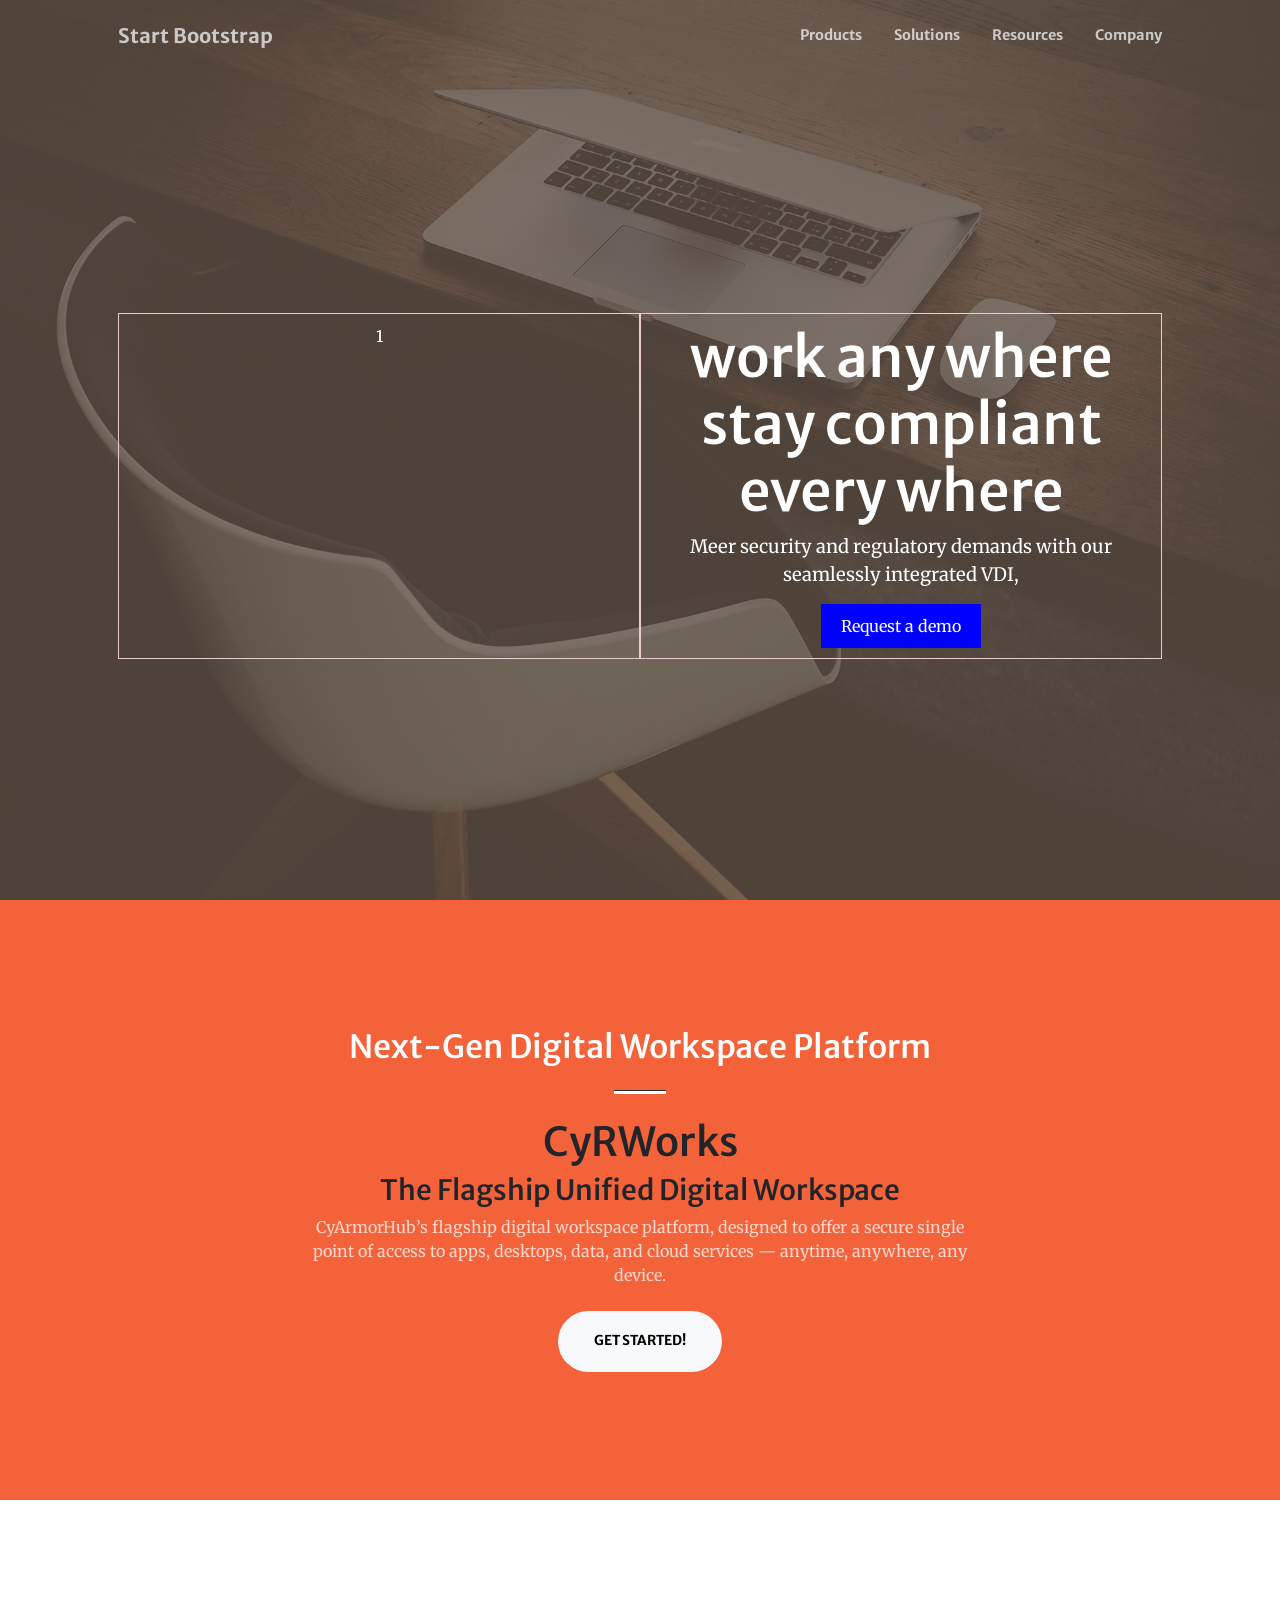
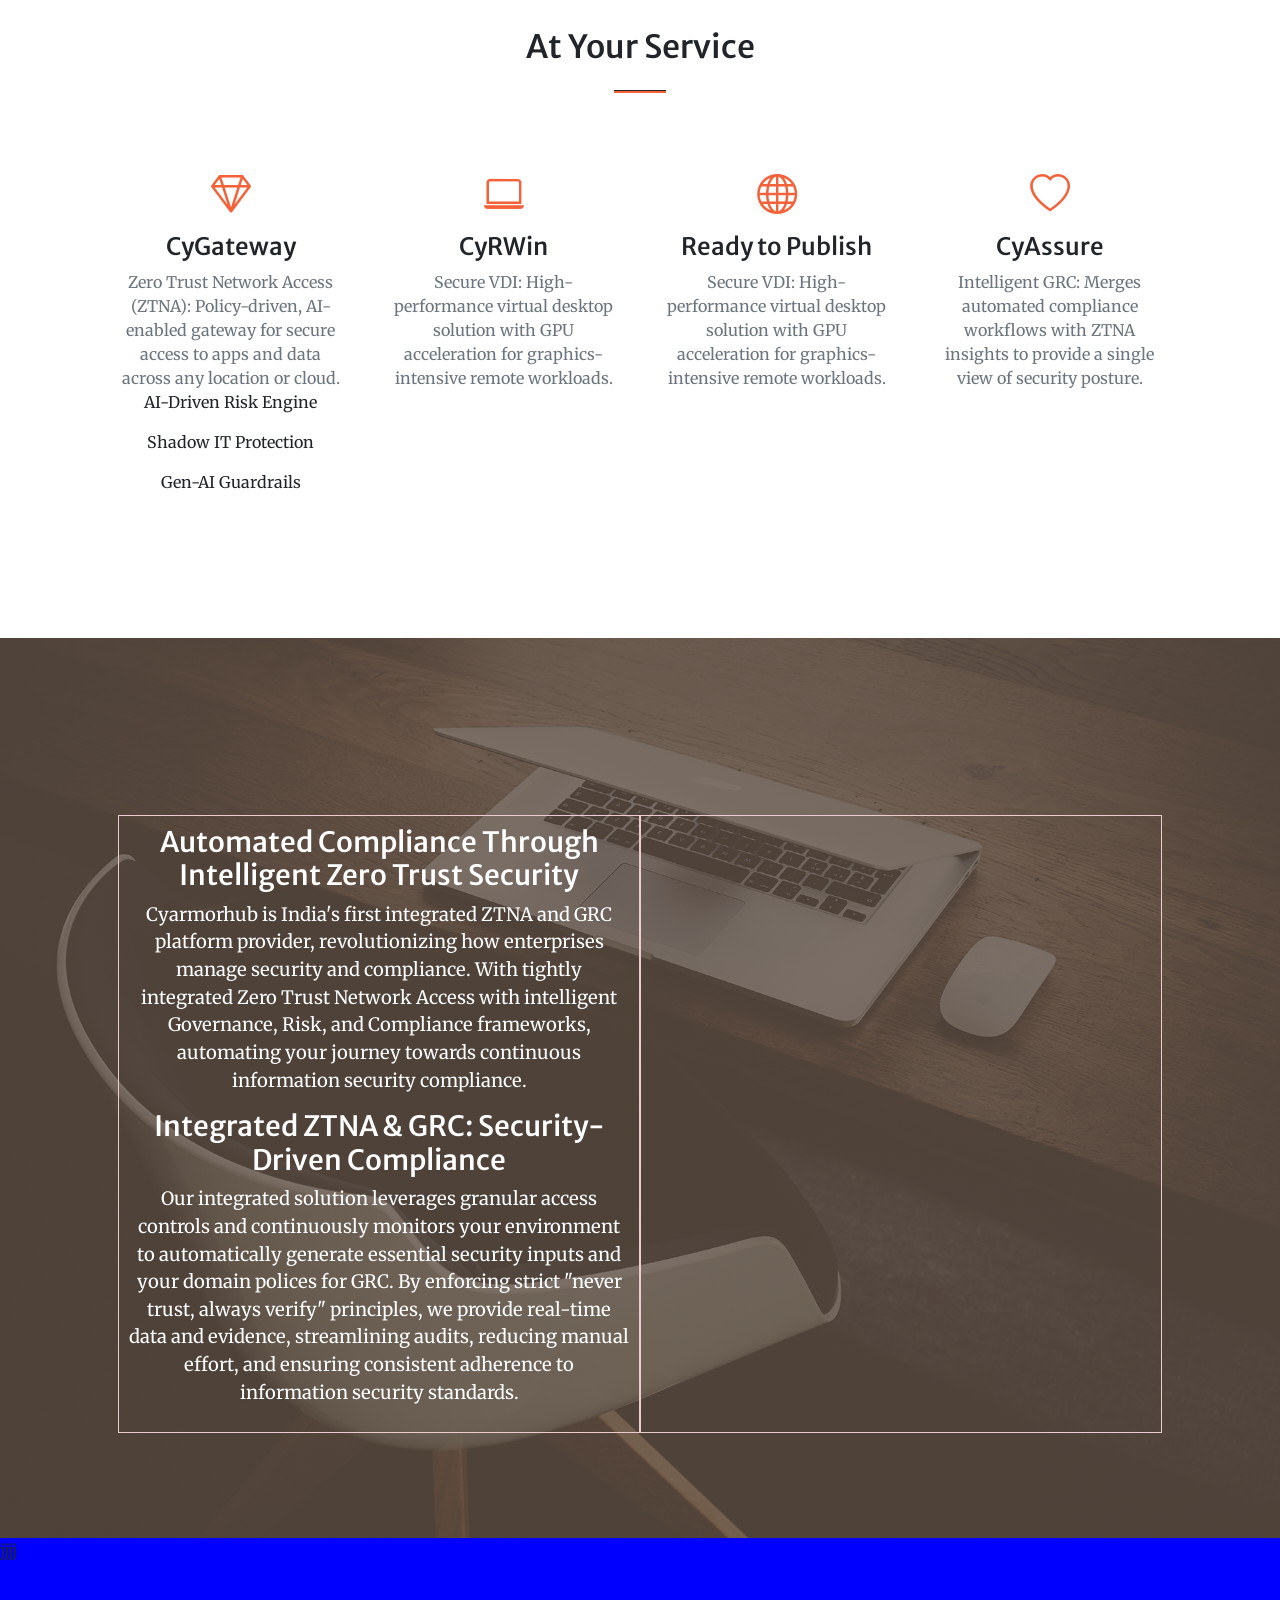
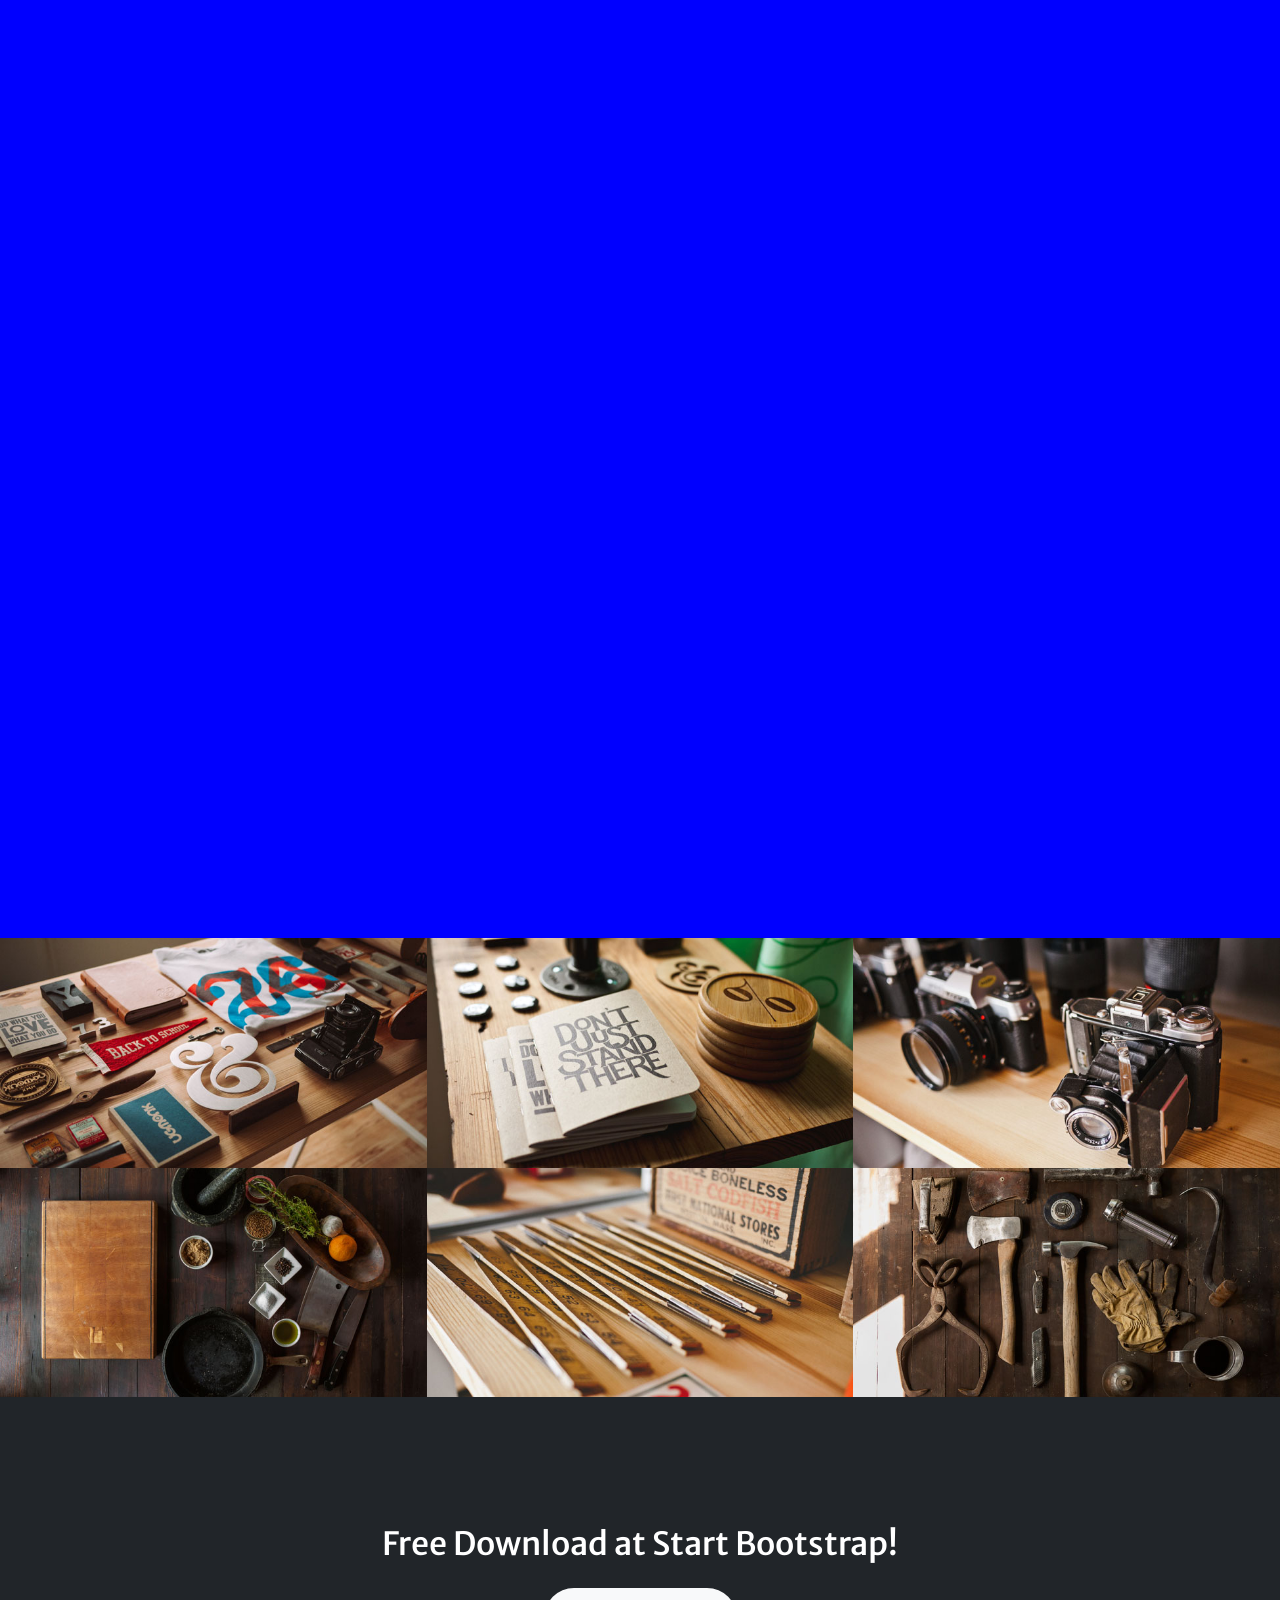
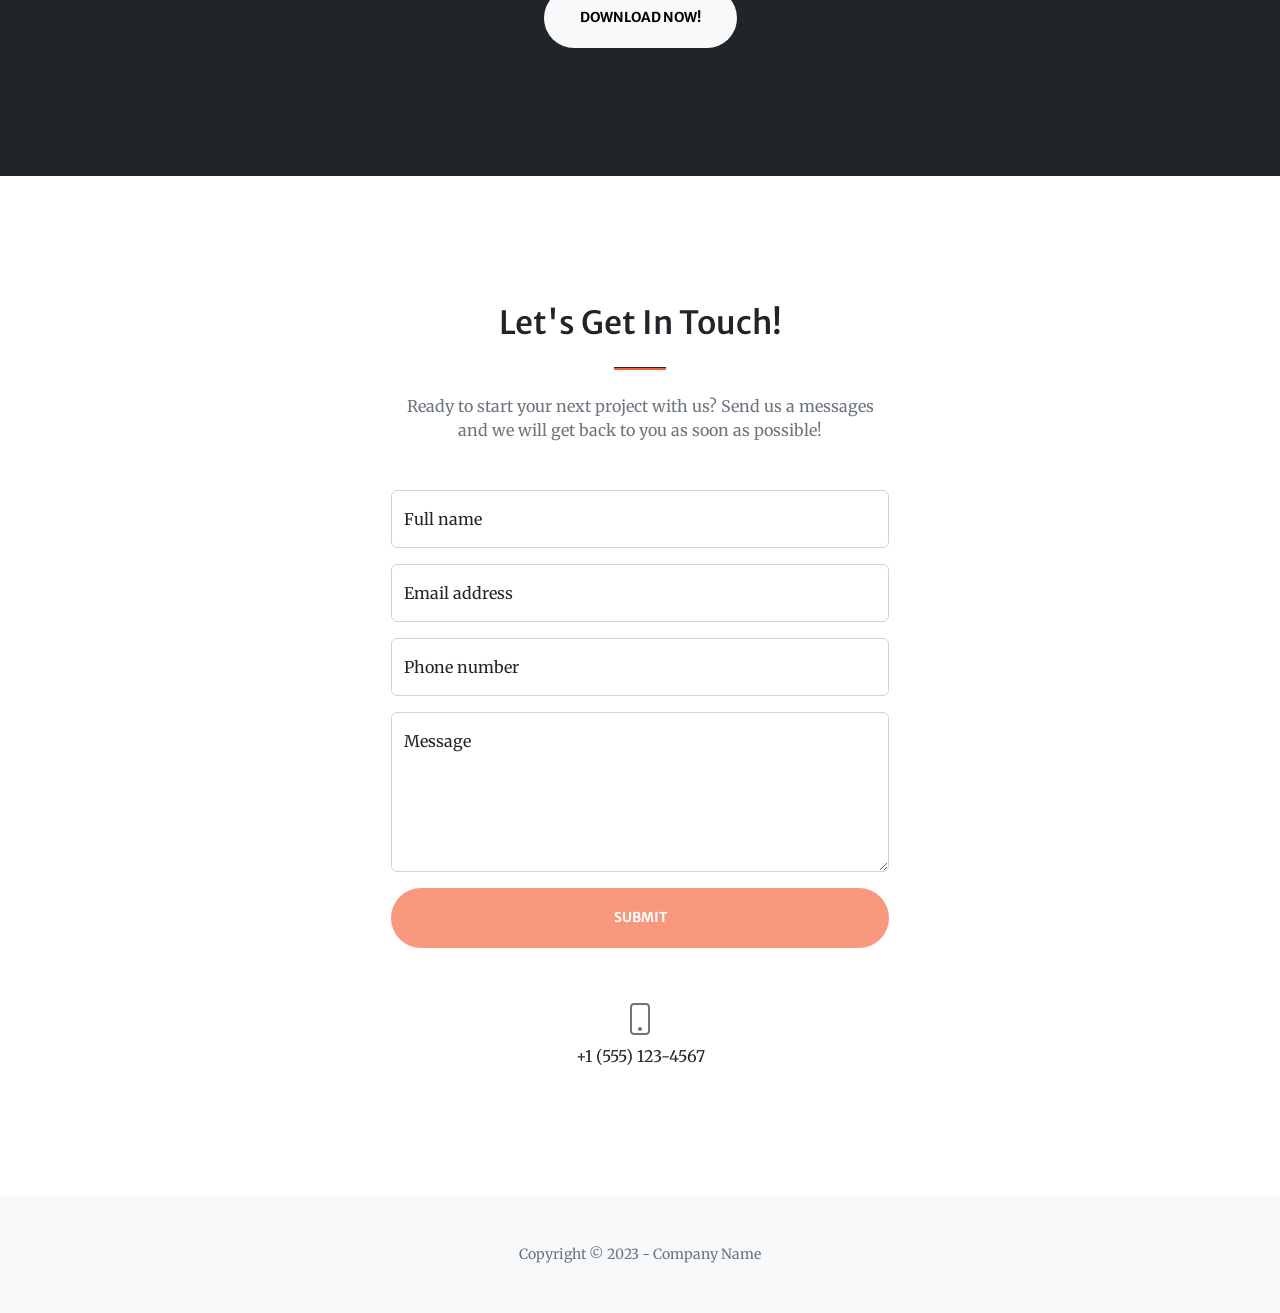
==== index.html @ 35ffe506 "cy-site content updated from existing site" ====
<!DOCTYPE html>
<html lang="en">
    <head>
        <meta charset="utf-8" />
        <meta name="viewport" content="width=device-width, initial-scale=1, shrink-to-fit=no" />
        <meta name="description" content="" />
        <meta name="author" content="" />
        <title>Creative - Start Bootstrap Theme</title>
        <!-- Favicon-->
        <link rel="icon" type="image/x-icon" href="assets/favicon.ico" />
        <!-- Bootstrap Icons-->
        <link href="https://cdn.jsdelivr.net/npm/bootstrap-icons@1.5.0/font/bootstrap-icons.css" rel="stylesheet" />
        <!-- Google fonts-->
        <link href="https://fonts.googleapis.com/css?family=Merriweather+Sans:400,700" rel="stylesheet" />
        <link href="https://fonts.googleapis.com/css?family=Merriweather:400,300,300italic,400italic,700,700italic" rel="stylesheet" type="text/css" />
        <!-- SimpleLightbox plugin CSS-->
        <link href="https://cdnjs.cloudflare.com/ajax/libs/SimpleLightbox/2.1.0/simpleLightbox.min.css" rel="stylesheet" />
        <!-- Core theme CSS (includes Bootstrap)-->
        <link href="css/styles.css" rel="stylesheet" />
    </head>
    <body id="page-top">
        <!-- Navigation-->
        <nav class="navbar navbar-expand-lg navbar-light fixed-top py-3" id="mainNav">
            <div class="container px-4 px-lg-5">
                <a class="navbar-brand" href="#page-top">Start Bootstrap</a>
                <button class="navbar-toggler navbar-toggler-right" type="button" data-bs-toggle="collapse" data-bs-target="#navbarResponsive" aria-controls="navbarResponsive" aria-expanded="false" aria-label="Toggle navigation"><span class="navbar-toggler-icon"></span></button>
                <div class="collapse navbar-collapse" id="navbarResponsive">
                    <ul class="navbar-nav ms-auto my-2 my-lg-0">
                        <li class="nav-item"><a class="nav-link" href="#about">Products</a></li>
                        <li class="nav-item"><a class="nav-link" href="#services">Solutions</a></li>
                        <li class="nav-item"><a class="nav-link" href="#portfolio">Resources</a></li>
                        <li class="nav-item"><a class="nav-link" href="#contact">Company</a></li>
                    </ul>
                </div>
            </div>
        </nav>
        <!-- Masthead-->
        <header class="masthead">
            <div class="container px-4 px-lg-5 h-100">
                <div class="row gx-4 gx-lg-5 h-100 align-items-center justify-content-center text-center">

                    <div class="header-container">
                        <div class="header-column">1</div>
                        <div class="header-column">
                            <h1>work any where stay compliant every where</h1>
                            <p>Meer security and regulatory demands with our seamlessly integrated VDI,</p>
                            <button class="my-button"> Request a demo </button>
                        </div>
                    </div>
                    <!-- <div class="col-lg-8 align-self-end">
                        <h1 class="text-white font-weight-bold">Your Favorite Place for Free Bootstrap Themes</h1>
                        <hr class="divider" />
                    </div> -->
                    <!-- <div class="col-lg-8 align-self-baseline">
                        <p class="text-white-75 mb-5">Start Bootstrap can help you build better websites using the Bootstrap framework! Just download a theme and start customizing, no strings attached!</p>
                        <a class="btn btn-primary btn-xl" href="#about">Find Out More</a>
                    </div> -->
                </div>
            </div>
        </header>
        <!-- About-->
        <section class="page-section bg-primary" id="about">
            <div class="container px-4 px-lg-5">
                <div class="row gx-4 gx-lg-5 justify-content-center">
                    <div class="col-lg-8 text-center">
                        <h2 class="text-white mt-0">Next-Gen Digital Workspace Platform</h2>
                        <hr class="divider divider-light" />
                        <h1>CyRWorks</h1>
                        <h3>The Flagship Unified Digital Workspace</h3>
                        <p class="text-white-75 mb-4">CyArmorHub’s flagship digital workspace platform, designed to offer a secure single point of access to apps, desktops, data, and cloud services — anytime, anywhere, any device.</p>
                        <a class="btn btn-light btn-xl" href="#services">Get Started!</a>
                    </div>
                </div>
            </div>
        </section>
        <!-- Services-->
        <section class="page-section" id="services">
            <div class="container px-4 px-lg-5">
                <h2 class="text-center mt-0">At Your Service</h2>
                <hr class="divider" />
                <div class="row gx-4 gx-lg-5">
                    <div class="col-lg-3 col-md-6 text-center">
                        <div class="mt-5">
                            <div class="mb-2"><i class="bi-gem fs-1 text-primary"></i></div>
                            <h3 class="h4 mb-2">CyGateway</h3>
                            <p class="text-muted mb-0">Zero Trust Network Access (ZTNA): Policy-driven, AI-enabled gateway for secure access to apps and data across any location or cloud.
                            <div>
                                    <p> AI-Driven Risk Engine</p>
                                    <p>Shadow IT Protection</p>
                                    <p>Gen-AI Guardrails </p>
                                   
                            </div>

                        </div>
                    </div>
                    <div class="col-lg-3 col-md-6 text-center">
                        <div class="mt-5">
                            <div class="mb-2"><i class="bi-laptop fs-1 text-primary"></i></div>
                            <h3 class="h4 mb-2">CyRWin</h3>
                            <p class="text-muted mb-0">Secure VDI: High-performance virtual desktop solution with GPU acceleration for graphics-intensive remote workloads.</p>
                        </div>
                    </div>
                    <div class="col-lg-3 col-md-6 text-center">
                        <div class="mt-5">
                            <div class="mb-2"><i class="bi-globe fs-1 text-primary"></i></div>
                            <h3 class="h4 mb-2">Ready to Publish</h3>
                            <p class="text-muted mb-0">Secure VDI: High-performance virtual desktop solution with GPU acceleration for graphics-intensive remote workloads.</p>
                        </div>
                    </div>
                    <div class="col-lg-3 col-md-6 text-center">
                        <div class="mt-5">
                            <div class="mb-2"><i class="bi-heart fs-1 text-primary"></i></div>
                            <h3 class="h4 mb-2">CyAssure</h3>
                            <p class="text-muted mb-0">Intelligent GRC: Merges automated compliance workflows with ZTNA insights to provide a single view of security posture.</p>
                        </div>
                    </div>
                </div>
            </div>
        </section>

        <!--cyarmourHub-->

         <header class="masthead">
            <div class="container px-4 px-lg-5 h-100">
                <div class="row gx-4 gx-lg-5 h-100 align-items-center justify-content-center text-center">

                    <div class="header-container">
                        <div class="header-column">
                            <h3>Automated Compliance Through Intelligent Zero Trust Security</h3>
                            <p>Cyarmorhub is India's first integrated ZTNA and GRC platform provider, revolutionizing how enterprises manage security and compliance. With tightly integrated Zero Trust Network Access with intelligent Governance, Risk, and Compliance frameworks,
                                 automating your journey towards continuous information security compliance.</p>
                                <h3>Integrated ZTNA & GRC: Security-Driven Compliance</h3>
                                <p>Our integrated solution leverages granular access controls and continuously monitors your environment to automatically generate essential security inputs and your domain polices for GRC. By enforcing strict "never trust, always verify" principles,
                                     we provide real-time data and evidence, streamlining audits, reducing manual effort, and ensuring consistent adherence to information security standards.</p>
                        </div>
                        <div class="header-column">
                            <img src="../assets/img/portfolio/lock.webp" alt=""/>
                        </div>
                    </div>
                    <!-- <div class="col-lg-8 align-self-end">
                        <h1 class="text-white font-weight-bold">Your Favorite Place for Free Bootstrap Themes</h1>
                        <hr class="divider" />
                    </div> -->
                    <!-- <div class="col-lg-8 align-self-baseline">
                        <p class="text-white-75 mb-5">Start Bootstrap can help you build better websites using the Bootstrap framework! Just download a theme and start customizing, no strings attached!</p>
                        <a class="btn btn-primary btn-xl" href="#about">Find Out More</a>
                    </div> -->
                </div>
            </div>
        </header>

        <!--Competitive Landscape-->

        <div class="background-color">
            <div>
                jjjj
            </div>
        </div>
        <!-- Portfolio-->
        <div id="portfolio">
            <div class="container-fluid p-0">
                <div class="row g-0">
                    <div class="col-lg-4 col-sm-6">
                        <a class="portfolio-box" href="assets/img/portfolio/fullsize/1.jpg" title="Project Name">
                            <img class="img-fluid" src="assets/img/portfolio/thumbnails/1.jpg" alt="..." />
                            <div class="portfolio-box-caption">
                                <div class="project-category text-white-50">Category</div>
                                <div class="project-name">Project Name</div>
                            </div>
                        </a>
                    </div>
                    <div class="col-lg-4 col-sm-6">
                        <a class="portfolio-box" href="assets/img/portfolio/fullsize/2.jpg" title="Project Name">
                            <img class="img-fluid" src="assets/img/portfolio/thumbnails/2.jpg" alt="..." />
                            <div class="portfolio-box-caption">
                                <div class="project-category text-white-50">Category</div>
                                <div class="project-name">Project Name</div>
                            </div>
                        </a>
                    </div>
                    <div class="col-lg-4 col-sm-6">
                        <a class="portfolio-box" href="assets/img/portfolio/fullsize/3.jpg" title="Project Name">
                            <img class="img-fluid" src="assets/img/portfolio/thumbnails/3.jpg" alt="..." />
                            <div class="portfolio-box-caption">
                                <div class="project-category text-white-50">Category</div>
                                <div class="project-name">Project Name</div>
                            </div>
                        </a>
                    </div>
                    <div class="col-lg-4 col-sm-6">
                        <a class="portfolio-box" href="assets/img/portfolio/fullsize/4.jpg" title="Project Name">
                            <img class="img-fluid" src="assets/img/portfolio/thumbnails/4.jpg" alt="..." />
                            <div class="portfolio-box-caption">
                                <div class="project-category text-white-50">Category</div>
                                <div class="project-name">Project Name</div>
                            </div>
                        </a>
                    </div>
                    <div class="col-lg-4 col-sm-6">
                        <a class="portfolio-box" href="assets/img/portfolio/fullsize/5.jpg" title="Project Name">
                            <img class="img-fluid" src="assets/img/portfolio/thumbnails/5.jpg" alt="..." />
                            <div class="portfolio-box-caption">
                                <div class="project-category text-white-50">Category</div>
                                <div class="project-name">Project Name</div>
                            </div>
                        </a>
                    </div>
                    <div class="col-lg-4 col-sm-6">
                        <a class="portfolio-box" href="assets/img/portfolio/fullsize/6.jpg" title="Project Name">
                            <img class="img-fluid" src="assets/img/portfolio/thumbnails/6.jpg" alt="..." />
                            <div class="portfolio-box-caption p-3">
                                <div class="project-category text-white-50">Category</div>
                                <div class="project-name">Project Name</div>
                            </div>
                        </a>
                    </div>
                </div>
            </div>
        </div>
        <!-- Call to action-->
        <section class="page-section bg-dark text-white">
            <div class="container px-4 px-lg-5 text-center">
                <h2 class="mb-4">Free Download at Start Bootstrap!</h2>
                <a class="btn btn-light btn-xl" href="https://startbootstrap.com/theme/creative/">Download Now!</a>
            </div>
        </section>
        <!-- Contact-->
        <section class="page-section" id="contact">
            <div class="container px-4 px-lg-5">
                <div class="row gx-4 gx-lg-5 justify-content-center">
                    <div class="col-lg-8 col-xl-6 text-center">
                        <h2 class="mt-0">Let's Get In Touch!</h2>
                        <hr class="divider" />
                        <p class="text-muted mb-5">Ready to start your next project with us? Send us a messages and we will get back to you as soon as possible!</p>
                    </div>
                </div>
                <div class="row gx-4 gx-lg-5 justify-content-center mb-5">
                    <div class="col-lg-6">
                        <!-- * * * * * * * * * * * * * * *-->
                        <!-- * * SB Forms Contact Form * *-->
                        <!-- * * * * * * * * * * * * * * *-->
                        <!-- This form is pre-integrated with SB Forms.-->
                        <!-- To make this form functional, sign up at-->
                        <!-- https://startbootstrap.com/solution/contact-forms-->
                        <!-- to get an API token!-->
                        <form id="contactForm" data-sb-form-api-token="API_TOKEN">
                            <!-- Name input-->
                            <div class="form-floating mb-3">
                                <input class="form-control" id="name" type="text" placeholder="Enter your name..." data-sb-validations="required" />
                                <label for="name">Full name</label>
                                <div class="invalid-feedback" data-sb-feedback="name:required">A name is required.</div>
                            </div>
                            <!-- Email address input-->
                            <div class="form-floating mb-3">
                                <input class="form-control" id="email" type="email" placeholder="name@example.com" data-sb-validations="required,email" />
                                <label for="email">Email address</label>
                                <div class="invalid-feedback" data-sb-feedback="email:required">An email is required.</div>
                                <div class="invalid-feedback" data-sb-feedback="email:email">Email is not valid.</div>
                            </div>
                            <!-- Phone number input-->
                            <div class="form-floating mb-3">
                                <input class="form-control" id="phone" type="tel" placeholder="(123) 456-7890" data-sb-validations="required" />
                                <label for="phone">Phone number</label>
                                <div class="invalid-feedback" data-sb-feedback="phone:required">A phone number is required.</div>
                            </div>
                            <!-- Message input-->
                            <div class="form-floating mb-3">
                                <textarea class="form-control" id="message" type="text" placeholder="Enter your message here..." style="height: 10rem" data-sb-validations="required"></textarea>
                                <label for="message">Message</label>
                                <div class="invalid-feedback" data-sb-feedback="message:required">A message is required.</div>
                            </div>
                            <!-- Submit success message-->
                            <!---->
                            <!-- This is what your users will see when the form-->
                            <!-- has successfully submitted-->
                            <div class="d-none" id="submitSuccessMessage">
                                <div class="text-center mb-3">
                                    <div class="fw-bolder">Form submission successful!</div>
                                    To activate this form, sign up at
                                    <br />
                                    <a href="https://startbootstrap.com/solution/contact-forms">https://startbootstrap.com/solution/contact-forms</a>
                                </div>
                            </div>
                            <!-- Submit error message-->
                            <!---->
                            <!-- This is what your users will see when there is-->
                            <!-- an error submitting the form-->
                            <div class="d-none" id="submitErrorMessage"><div class="text-center text-danger mb-3">Error sending message!</div></div>
                            <!-- Submit Button-->
                            <div class="d-grid"><button class="btn btn-primary btn-xl disabled" id="submitButton" type="submit">Submit</button></div>
                        </form>
                    </div>
                </div>
                <div class="row gx-4 gx-lg-5 justify-content-center">
                    <div class="col-lg-4 text-center mb-5 mb-lg-0">
                        <i class="bi-phone fs-2 mb-3 text-muted"></i>
                        <div>+1 (555) 123-4567</div>
                    </div>
                </div>
            </div>
        </section>
        <!-- Footer-->
        <footer class="bg-light py-5">
            <div class="container px-4 px-lg-5"><div class="small text-center text-muted">Copyright &copy; 2023 - Company Name</div></div>
        </footer>
        <!-- Bootstrap core JS-->
        <script src="https://cdn.jsdelivr.net/npm/bootstrap@5.2.3/dist/js/bootstrap.bundle.min.js"></script>
        <!-- SimpleLightbox plugin JS-->
        <script src="https://cdnjs.cloudflare.com/ajax/libs/SimpleLightbox/2.1.0/simpleLightbox.min.js"></script>
        <!-- Core theme JS-->
        <script src="js/scripts.js"></script>
        <!-- * * * * * * * * * * * * * * * * * * * * * * * * * * * * * * * * * * * * * * * *-->
        <!-- * *                               SB Forms JS                               * *-->
        <!-- * * Activate your form at https://startbootstrap.com/solution/contact-forms * *-->
        <!-- * * * * * * * * * * * * * * * * * * * * * * * * * * * * * * * * * * * * * * * *-->
        <script src="https://cdn.startbootstrap.com/sb-forms-latest.js"></script>
    </body>
</html>
---- css/styles.css ----
@charset "UTF-8";
/*!
* Start Bootstrap - Creative v7.0.7 (https://startbootstrap.com/theme/creative)
* Copyright 2013-2023 Start Bootstrap
* Licensed under MIT (https://github.com/StartBootstrap/startbootstrap-creative/blob/master/LICENSE)
*/
/*!
 * Bootstrap  v5.2.3 (https://getbootstrap.com/)
 * Copyright 2011-2022 The Bootstrap Authors
 * Copyright 2011-2022 Twitter, Inc.
 * Licensed under MIT (https://github.com/twbs/bootstrap/blob/main/LICENSE)
 */
:root {
  --bs-blue: #0d6efd;
  --bs-indigo: #6610f2;
  --bs-purple: #6f42c1;
  --bs-pink: #d63384;
  --bs-red: #dc3545;
  --bs-orange: #f4623a;
  --bs-yellow: #ffc107;
  --bs-green: #198754;
  --bs-teal: #20c997;
  --bs-cyan: #0dcaf0;
  --bs-black: #000;
  --bs-white: #fff;
  --bs-gray: #6c757d;
  --bs-gray-dark: #343a40;
  --bs-gray-100: #f8f9fa;
  --bs-gray-200: #e9ecef;
  --bs-gray-300: #dee2e6;
  --bs-gray-400: #ced4da;
  --bs-gray-500: #adb5bd;
  --bs-gray-600: #6c757d;
  --bs-gray-700: #495057;
  --bs-gray-800: #343a40;
  --bs-gray-900: #212529;
  --bs-primary: #f4623a;
  --bs-secondary: #6c757d;
  --bs-success: #198754;
  --bs-info: #0dcaf0;
  --bs-warning: #ffc107;
  --bs-danger: #dc3545;
  --bs-light: #f8f9fa;
  --bs-dark: #212529;
  --bs-primary-rgb: 244, 98, 58;
  --bs-secondary-rgb: 108, 117, 125;
  --bs-success-rgb: 25, 135, 84;
  --bs-info-rgb: 13, 202, 240;
  --bs-warning-rgb: 255, 193, 7;
  --bs-danger-rgb: 220, 53, 69;
  --bs-light-rgb: 248, 249, 250;
  --bs-dark-rgb: 33, 37, 41;
  --bs-white-rgb: 255, 255, 255;
  --bs-black-rgb: 0, 0, 0;
  --bs-body-color-rgb: 33, 37, 41;
  --bs-body-bg-rgb: 255, 255, 255;
  --bs-font-sans-serif: "Merriweather Sans", -apple-system, BlinkMacSystemFont, "Segoe UI", Roboto, "Helvetica Neue", Arial, "Noto Sans", sans-serif, "Apple Color Emoji", "Segoe UI Emoji", "Segoe UI Symbol", "Noto Color Emoji";
  --bs-font-monospace: SFMono-Regular, Menlo, Monaco, Consolas, "Liberation Mono", "Courier New", monospace;
  --bs-gradient: linear-gradient(180deg, rgba(255, 255, 255, 0.15), rgba(255, 255, 255, 0));
  --bs-body-font-family: Merriweather, -apple-system, BlinkMacSystemFont, Segoe UI, Roboto, Helvetica Neue, Arial, Noto Sans, sans-serif, Apple Color Emoji, Segoe UI Emoji, Segoe UI Symbol, Noto Color Emoji;
  --bs-body-font-size: 1rem;
  --bs-body-font-weight: 400;
  --bs-body-line-height: 1.5;
  --bs-body-color: #212529;
  --bs-body-bg: #fff;
  --bs-border-width: 1px;
  --bs-border-style: solid;
  --bs-border-color: #dee2e6;
  --bs-border-color-translucent: rgba(0, 0, 0, 0.175);
  --bs-border-radius: 0.375rem;
  --bs-border-radius-sm: 0.25rem;
  --bs-border-radius-lg: 0.5rem;
  --bs-border-radius-xl: 1rem;
  --bs-border-radius-2xl: 2rem;
  --bs-border-radius-pill: 50rem;
  --bs-link-color: #f4623a;
  --bs-link-hover-color: #c34e2e;
  --bs-code-color: #d63384;
  --bs-highlight-bg: #fff3cd;
}

*,
*::before,
*::after {
  box-sizing: border-box;
}

@media (prefers-reduced-motion: no-preference) {
  :root {
    scroll-behavior: smooth;
  }
}

body {
  margin: 0;
  font-family: var(--bs-body-font-family);
  font-size: var(--bs-body-font-size);
  font-weight: var(--bs-body-font-weight);
  line-height: var(--bs-body-line-height);
  color: var(--bs-body-color);
  text-align: var(--bs-body-text-align);
  background-color: var(--bs-body-bg);
  -webkit-text-size-adjust: 100%;
  -webkit-tap-highlight-color: rgba(0, 0, 0, 0);
}

hr {
  margin: 1rem 0;
  color: inherit;
  border: 0;
  border-top: 1px solid;
  opacity: 0.25;
}

h6, .h6, h5, .h5, h4, .h4, h3, .h3, h2, .h2, h1, .h1 {
  margin-top: 0;
  margin-bottom: 0.5rem;
  font-family: "Merriweather Sans", -apple-system, BlinkMacSystemFont, "Segoe UI", Roboto, "Helvetica Neue", Arial, "Noto Sans", sans-serif, "Apple Color Emoji", "Segoe UI Emoji", "Segoe UI Symbol", "Noto Color Emoji";
  font-weight: 500;
  line-height: 1.2;
}

h1, .h1 {
  font-size: calc(1.375rem + 1.5vw);
}
@media (min-width: 1200px) {
  h1, .h1 {
    font-size: 2.5rem;
  }
}

h2, .h2 {
  font-size: calc(1.325rem + 0.9vw);
}
@media (min-width: 1200px) {
  h2, .h2 {
    font-size: 2rem;
  }
}

h3, .h3 {
  font-size: calc(1.3rem + 0.6vw);
}
@media (min-width: 1200px) {
  h3, .h3 {
    font-size: 1.75rem;
  }
}

h4, .h4 {
  font-size: calc(1.275rem + 0.3vw);
}
@media (min-width: 1200px) {
  h4, .h4 {
    font-size: 1.5rem;
  }
}

h5, .h5 {
  font-size: 1.25rem;
}

h6, .h6 {
  font-size: 1rem;
}

p {
  margin-top: 0;
  margin-bottom: 1rem;
}

abbr[title] {
  -webkit-text-decoration: underline dotted;
          text-decoration: underline dotted;
  cursor: help;
  -webkit-text-decoration-skip-ink: none;
          text-decoration-skip-ink: none;
}

address {
  margin-bottom: 1rem;
  font-style: normal;
  line-height: inherit;
}

ol,
ul {
  padding-left: 2rem;
}

ol,
ul,
dl {
  margin-top: 0;
  margin-bottom: 1rem;
}

ol ol,
ul ul,
ol ul,
ul ol {
  margin-bottom: 0;
}

dt {
  font-weight: 700;
}

dd {
  margin-bottom: 0.5rem;
  margin-left: 0;
}

blockquote {
  margin: 0 0 1rem;
}

b,
strong {
  font-weight: bolder;
}

small, .small {
  font-size: 0.875em;
}

mark, .mark {
  padding: 0.1875em;
  background-color: var(--bs-highlight-bg);
}

sub,
sup {
  position: relative;
  font-size: 0.75em;
  line-height: 0;
  vertical-align: baseline;
}

sub {
  bottom: -0.25em;
}

sup {
  top: -0.5em;
}

a {
  color: var(--bs-link-color);
  text-decoration: underline;
}
a:hover {
  color: var(--bs-link-hover-color);
}

a:not([href]):not([class]), a:not([href]):not([class]):hover {
  color: inherit;
  text-decoration: none;
}

pre,
code,
kbd,
samp {
  font-family: var(--bs-font-monospace);
  font-size: 1em;
}

pre {
  display: block;
  margin-top: 0;
  margin-bottom: 1rem;
  overflow: auto;
  font-size: 0.875em;
}
pre code {
  font-size: inherit;
  color: inherit;
  word-break: normal;
}

code {
  font-size: 0.875em;
  color: var(--bs-code-color);
  word-wrap: break-word;
}
a > code {
  color: inherit;
}

kbd {
  padding: 0.1875rem 0.375rem;
  font-size: 0.875em;
  color: var(--bs-body-bg);
  background-color: var(--bs-body-color);
  border-radius: 0.25rem;
}
kbd kbd {
  padding: 0;
  font-size: 1em;
}

figure {
  margin: 0 0 1rem;
}

img,
svg {
  vertical-align: middle;
}

table {
  caption-side: bottom;
  border-collapse: collapse;
}

caption {
  padding-top: 0.5rem;
  padding-bottom: 0.5rem;
  color: #6c757d;
  text-align: left;
}

th {
  text-align: inherit;
  text-align: -webkit-match-parent;
}

thead,
tbody,
tfoot,
tr,
td,
th {
  border-color: inherit;
  border-style: solid;
  border-width: 0;
}

label {
  display: inline-block;
}

button {
  border-radius: 0;
}

button:focus:not(:focus-visible) {
  outline: 0;
}

input,
button,
select,
optgroup,
textarea {
  margin: 0;
  font-family: inherit;
  font-size: inherit;
  line-height: inherit;
}

button,
select {
  text-transform: none;
}

[role=button] {
  cursor: pointer;
}

select {
  word-wrap: normal;
}
select:disabled {
  opacity: 1;
}

[list]:not([type=date]):not([type=datetime-local]):not([type=month]):not([type=week]):not([type=time])::-webkit-calendar-picker-indicator {
  display: none !important;
}

button,
[type=button],
[type=reset],
[type=submit] {
  -webkit-appearance: button;
}
button:not(:disabled),
[type=button]:not(:disabled),
[type=reset]:not(:disabled),
[type=submit]:not(:disabled) {
  cursor: pointer;
}

::-moz-focus-inner {
  padding: 0;
  border-style: none;
}

textarea {
  resize: vertical;
}

fieldset {
  min-width: 0;
  padding: 0;
  margin: 0;
  border: 0;
}

legend {
  float: left;
  width: 100%;
  padding: 0;
  margin-bottom: 0.5rem;
  font-size: calc(1.275rem + 0.3vw);
  line-height: inherit;
}
@media (min-width: 1200px) {
  legend {
    font-size: 1.5rem;
  }
}
legend + * {
  clear: left;
}

::-webkit-datetime-edit-fields-wrapper,
::-webkit-datetime-edit-text,
::-webkit-datetime-edit-minute,
::-webkit-datetime-edit-hour-field,
::-webkit-datetime-edit-day-field,
::-webkit-datetime-edit-month-field,
::-webkit-datetime-edit-year-field {
  padding: 0;
}

::-webkit-inner-spin-button {
  height: auto;
}

[type=search] {
  outline-offset: -2px;
  -webkit-appearance: textfield;
}

/* rtl:raw:
[type="tel"],
[type="url"],
[type="email"],
[type="number"] {
  direction: ltr;
}
*/
::-webkit-search-decoration {
  -webkit-appearance: none;
}

::-webkit-color-swatch-wrapper {
  padding: 0;
}

::file-selector-button {
  font: inherit;
  -webkit-appearance: button;
}

output {
  display: inline-block;
}

iframe {
  border: 0;
}

summary {
  display: list-item;
  cursor: pointer;
}

progress {
  vertical-align: baseline;
}

[hidden] {
  display: none !important;
}

.lead {
  font-size: 1.25rem;
  font-weight: 300;
}

.display-1 {
  font-size: calc(1.625rem + 4.5vw);
  font-weight: 300;
  line-height: 1.2;
}
@media (min-width: 1200px) {
  .display-1 {
    font-size: 5rem;
  }
}

.display-2 {
  font-size: calc(1.575rem + 3.9vw);
  font-weight: 300;
  line-height: 1.2;
}
@media (min-width: 1200px) {
  .display-2 {
    font-size: 4.5rem;
  }
}

.display-3 {
  font-size: calc(1.525rem + 3.3vw);
  font-weight: 300;
  line-height: 1.2;
}
@media (min-width: 1200px) {
  .display-3 {
    font-size: 4rem;
  }
}

.display-4 {
  font-size: calc(1.475rem + 2.7vw);
  font-weight: 300;
  line-height: 1.2;
}
@media (min-width: 1200px) {
  .display-4 {
    font-size: 3.5rem;
  }
}

.display-5 {
  font-size: calc(1.425rem + 2.1vw);
  font-weight: 300;
  line-height: 1.2;
}
@media (min-width: 1200px) {
  .display-5 {
    font-size: 3rem;
  }
}

.display-6 {
  font-size: calc(1.375rem + 1.5vw);
  font-weight: 300;
  line-height: 1.2;
}
@media (min-width: 1200px) {
  .display-6 {
    font-size: 2.5rem;
  }
}

.list-unstyled {
  padding-left: 0;
  list-style: none;
}

.list-inline {
  padding-left: 0;
  list-style: none;
}

.list-inline-item {
  display: inline-block;
}
.list-inline-item:not(:last-child) {
  margin-right: 0.5rem;
}

.initialism {
  font-size: 0.875em;
  text-transform: uppercase;
}

.blockquote {
  margin-bottom: 1rem;
  font-size: 1.25rem;
}
.blockquote > :last-child {
  margin-bottom: 0;
}

.blockquote-footer {
  margin-top: -1rem;
  margin-bottom: 1rem;
  font-size: 0.875em;
  color: #6c757d;
}
.blockquote-footer::before {
  content: "— ";
}

.img-fluid {
  max-width: 100%;
  height: auto;
}

.img-thumbnail {
  padding: 0.25rem;
  background-color: #fff;
  border: 1px solid var(--bs-border-color);
  border-radius: 0.375rem;
  max-width: 100%;
  height: auto;
}

.figure {
  display: inline-block;
}

.figure-img {
  margin-bottom: 0.5rem;
  line-height: 1;
}

.figure-caption {
  font-size: 0.875em;
  color: #6c757d;
}

.container,
.container-fluid,
.container-xxl,
.container-xl,
.container-lg,
.container-md,
.container-sm {
  --bs-gutter-x: 1.5rem;
  --bs-gutter-y: 0;
  width: 100%;
  padding-right: calc(var(--bs-gutter-x) * 0.5);
  padding-left: calc(var(--bs-gutter-x) * 0.5);
  margin-right: auto;
  margin-left: auto;
}

@media (min-width: 576px) {
  .container-sm, .container {
    max-width: 540px;
  }
}
@media (min-width: 768px) {
  .container-md, .container-sm, .container {
    max-width: 720px;
  }
}
@media (min-width: 992px) {
  .container-lg, .container-md, .container-sm, .container {
    max-width: 960px;
  }
}
@media (min-width: 1200px) {
  .container-xl, .container-lg, .container-md, .container-sm, .container {
    max-width: 1140px;
  }
}
@media (min-width: 1400px) {
  .container-xxl, .container-xl, .container-lg, .container-md, .container-sm, .container {
    max-width: 1320px;
  }
}
.row {
  --bs-gutter-x: 1.5rem;
  --bs-gutter-y: 0;
  display: flex;
  flex-wrap: wrap;
  margin-top: calc(-1 * var(--bs-gutter-y));
  margin-right: calc(-0.5 * var(--bs-gutter-x));
  margin-left: calc(-0.5 * var(--bs-gutter-x));
}
.row > * {
  flex-shrink: 0;
  width: 100%;
  max-width: 100%;
  padding-right: calc(var(--bs-gutter-x) * 0.5);
  padding-left: calc(var(--bs-gutter-x) * 0.5);
  margin-top: var(--bs-gutter-y);
}

.col {
  flex: 1 0 0%;
}

.row-cols-auto > * {
  flex: 0 0 auto;
  width: auto;
}

.row-cols-1 > * {
  flex: 0 0 auto;
  width: 100%;
}

.row-cols-2 > * {
  flex: 0 0 auto;
  width: 50%;
}

.row-cols-3 > * {
  flex: 0 0 auto;
  width: 33.3333333333%;
}

.row-cols-4 > * {
  flex: 0 0 auto;
  width: 25%;
}

.row-cols-5 > * {
  flex: 0 0 auto;
  width: 20%;
}

.row-cols-6 > * {
  flex: 0 0 auto;
  width: 16.6666666667%;
}

.col-auto {
  flex: 0 0 auto;
  width: auto;
}

.col-1 {
  flex: 0 0 auto;
  width: 8.33333333%;
}

.col-2 {
  flex: 0 0 auto;
  width: 16.66666667%;
}

.col-3 {
  flex: 0 0 auto;
  width: 25%;
}

.col-4 {
  flex: 0 0 auto;
  width: 33.33333333%;
}

.col-5 {
  flex: 0 0 auto;
  width: 41.66666667%;
}

.col-6 {
  flex: 0 0 auto;
  width: 50%;
}

.col-7 {
  flex: 0 0 auto;
  width: 58.33333333%;
}

.col-8 {
  flex: 0 0 auto;
  width: 66.66666667%;
}

.col-9 {
  flex: 0 0 auto;
  width: 75%;
}

.col-10 {
  flex: 0 0 auto;
  width: 83.33333333%;
}

.col-11 {
  flex: 0 0 auto;
  width: 91.66666667%;
}

.col-12 {
  flex: 0 0 auto;
  width: 100%;
}

.offset-1 {
  margin-left: 8.33333333%;
}

.offset-2 {
  margin-left: 16.66666667%;
}

.offset-3 {
  margin-left: 25%;
}

.offset-4 {
  margin-left: 33.33333333%;
}

.offset-5 {
  margin-left: 41.66666667%;
}

.offset-6 {
  margin-left: 50%;
}

.offset-7 {
  margin-left: 58.33333333%;
}

.offset-8 {
  margin-left: 66.66666667%;
}

.offset-9 {
  margin-left: 75%;
}

.offset-10 {
  margin-left: 83.33333333%;
}

.offset-11 {
  margin-left: 91.66666667%;
}

.g-0,
.gx-0 {
  --bs-gutter-x: 0;
}

.g-0,
.gy-0 {
  --bs-gutter-y: 0;
}

.g-1,
.gx-1 {
  --bs-gutter-x: 0.25rem;
}

.g-1,
.gy-1 {
  --bs-gutter-y: 0.25rem;
}

.g-2,
.gx-2 {
  --bs-gutter-x: 0.5rem;
}

.g-2,
.gy-2 {
  --bs-gutter-y: 0.5rem;
}

.g-3,
.gx-3 {
  --bs-gutter-x: 1rem;
}

.g-3,
.gy-3 {
  --bs-gutter-y: 1rem;
}

.g-4,
.gx-4 {
  --bs-gutter-x: 1.5rem;
}

.g-4,
.gy-4 {
  --bs-gutter-y: 1.5rem;
}

.g-5,
.gx-5 {
  --bs-gutter-x: 3rem;
}

.g-5,
.gy-5 {
  --bs-gutter-y: 3rem;
}

@media (min-width: 576px) {
  .col-sm {
    flex: 1 0 0%;
  }
  .row-cols-sm-auto > * {
    flex: 0 0 auto;
    width: auto;
  }
  .row-cols-sm-1 > * {
    flex: 0 0 auto;
    width: 100%;
  }
  .row-cols-sm-2 > * {
    flex: 0 0 auto;
    width: 50%;
  }
  .row-cols-sm-3 > * {
    flex: 0 0 auto;
    width: 33.3333333333%;
  }
  .row-cols-sm-4 > * {
    flex: 0 0 auto;
    width: 25%;
  }
  .row-cols-sm-5 > * {
    flex: 0 0 auto;
    width: 20%;
  }
  .row-cols-sm-6 > * {
    flex: 0 0 auto;
    width: 16.6666666667%;
  }
  .col-sm-auto {
    flex: 0 0 auto;
    width: auto;
  }
  .col-sm-1 {
    flex: 0 0 auto;
    width: 8.33333333%;
  }
  .col-sm-2 {
    flex: 0 0 auto;
    width: 16.66666667%;
  }
  .col-sm-3 {
    flex: 0 0 auto;
    width: 25%;
  }
  .col-sm-4 {
    flex: 0 0 auto;
    width: 33.33333333%;
  }
  .col-sm-5 {
    flex: 0 0 auto;
    width: 41.66666667%;
  }
  .col-sm-6 {
    flex: 0 0 auto;
    width: 50%;
  }
  .col-sm-7 {
    flex: 0 0 auto;
    width: 58.33333333%;
  }
  .col-sm-8 {
    flex: 0 0 auto;
    width: 66.66666667%;
  }
  .col-sm-9 {
    flex: 0 0 auto;
    width: 75%;
  }
  .col-sm-10 {
    flex: 0 0 auto;
    width: 83.33333333%;
  }
  .col-sm-11 {
    flex: 0 0 auto;
    width: 91.66666667%;
  }
  .col-sm-12 {
    flex: 0 0 auto;
    width: 100%;
  }
  .offset-sm-0 {
    margin-left: 0;
  }
  .offset-sm-1 {
    margin-left: 8.33333333%;
  }
  .offset-sm-2 {
    margin-left: 16.66666667%;
  }
  .offset-sm-3 {
    margin-left: 25%;
  }
  .offset-sm-4 {
    margin-left: 33.33333333%;
  }
  .offset-sm-5 {
    margin-left: 41.66666667%;
  }
  .offset-sm-6 {
    margin-left: 50%;
  }
  .offset-sm-7 {
    margin-left: 58.33333333%;
  }
  .offset-sm-8 {
    margin-left: 66.66666667%;
  }
  .offset-sm-9 {
    margin-left: 75%;
  }
  .offset-sm-10 {
    margin-left: 83.33333333%;
  }
  .offset-sm-11 {
    margin-left: 91.66666667%;
  }
  .g-sm-0,
  .gx-sm-0 {
    --bs-gutter-x: 0;
  }
  .g-sm-0,
  .gy-sm-0 {
    --bs-gutter-y: 0;
  }
  .g-sm-1,
  .gx-sm-1 {
    --bs-gutter-x: 0.25rem;
  }
  .g-sm-1,
  .gy-sm-1 {
    --bs-gutter-y: 0.25rem;
  }
  .g-sm-2,
  .gx-sm-2 {
    --bs-gutter-x: 0.5rem;
  }
  .g-sm-2,
  .gy-sm-2 {
    --bs-gutter-y: 0.5rem;
  }
  .g-sm-3,
  .gx-sm-3 {
    --bs-gutter-x: 1rem;
  }
  .g-sm-3,
  .gy-sm-3 {
    --bs-gutter-y: 1rem;
  }
  .g-sm-4,
  .gx-sm-4 {
    --bs-gutter-x: 1.5rem;
  }
  .g-sm-4,
  .gy-sm-4 {
    --bs-gutter-y: 1.5rem;
  }
  .g-sm-5,
  .gx-sm-5 {
    --bs-gutter-x: 3rem;
  }
  .g-sm-5,
  .gy-sm-5 {
    --bs-gutter-y: 3rem;
  }
}
@media (min-width: 768px) {
  .col-md {
    flex: 1 0 0%;
  }
  .row-cols-md-auto > * {
    flex: 0 0 auto;
    width: auto;
  }
  .row-cols-md-1 > * {
    flex: 0 0 auto;
    width: 100%;
  }
  .row-cols-md-2 > * {
    flex: 0 0 auto;
    width: 50%;
  }
  .row-cols-md-3 > * {
    flex: 0 0 auto;
    width: 33.3333333333%;
  }
  .row-cols-md-4 > * {
    flex: 0 0 auto;
    width: 25%;
  }
  .row-cols-md-5 > * {
    flex: 0 0 auto;
    width: 20%;
  }
  .row-cols-md-6 > * {
    flex: 0 0 auto;
    width: 16.6666666667%;
  }
  .col-md-auto {
    flex: 0 0 auto;
    width: auto;
  }
  .col-md-1 {
    flex: 0 0 auto;
    width: 8.33333333%;
  }
  .col-md-2 {
    flex: 0 0 auto;
    width: 16.66666667%;
  }
  .col-md-3 {
    flex: 0 0 auto;
    width: 25%;
  }
  .col-md-4 {
    flex: 0 0 auto;
    width: 33.33333333%;
  }
  .col-md-5 {
    flex: 0 0 auto;
    width: 41.66666667%;
  }
  .col-md-6 {
    flex: 0 0 auto;
    width: 50%;
  }
  .col-md-7 {
    flex: 0 0 auto;
    width: 58.33333333%;
  }
  .col-md-8 {
    flex: 0 0 auto;
    width: 66.66666667%;
  }
  .col-md-9 {
    flex: 0 0 auto;
    width: 75%;
  }
  .col-md-10 {
    flex: 0 0 auto;
    width: 83.33333333%;
  }
  .col-md-11 {
    flex: 0 0 auto;
    width: 91.66666667%;
  }
  .col-md-12 {
    flex: 0 0 auto;
    width: 100%;
  }
  .offset-md-0 {
    margin-left: 0;
  }
  .offset-md-1 {
    margin-left: 8.33333333%;
  }
  .offset-md-2 {
    margin-left: 16.66666667%;
  }
  .offset-md-3 {
    margin-left: 25%;
  }
  .offset-md-4 {
    margin-left: 33.33333333%;
  }
  .offset-md-5 {
    margin-left: 41.66666667%;
  }
  .offset-md-6 {
    margin-left: 50%;
  }
  .offset-md-7 {
    margin-left: 58.33333333%;
  }
  .offset-md-8 {
    margin-left: 66.66666667%;
  }
  .offset-md-9 {
    margin-left: 75%;
  }
  .offset-md-10 {
    margin-left: 83.33333333%;
  }
  .offset-md-11 {
    margin-left: 91.66666667%;
  }
  .g-md-0,
  .gx-md-0 {
    --bs-gutter-x: 0;
  }
  .g-md-0,
  .gy-md-0 {
    --bs-gutter-y: 0;
  }
  .g-md-1,
  .gx-md-1 {
    --bs-gutter-x: 0.25rem;
  }
  .g-md-1,
  .gy-md-1 {
    --bs-gutter-y: 0.25rem;
  }
  .g-md-2,
  .gx-md-2 {
    --bs-gutter-x: 0.5rem;
  }
  .g-md-2,
  .gy-md-2 {
    --bs-gutter-y: 0.5rem;
  }
  .g-md-3,
  .gx-md-3 {
    --bs-gutter-x: 1rem;
  }
  .g-md-3,
  .gy-md-3 {
    --bs-gutter-y: 1rem;
  }
  .g-md-4,
  .gx-md-4 {
    --bs-gutter-x: 1.5rem;
  }
  .g-md-4,
  .gy-md-4 {
    --bs-gutter-y: 1.5rem;
  }
  .g-md-5,
  .gx-md-5 {
    --bs-gutter-x: 3rem;
  }
  .g-md-5,
  .gy-md-5 {
    --bs-gutter-y: 3rem;
  }
}
@media (min-width: 992px) {
  .col-lg {
    flex: 1 0 0%;
  }
  .row-cols-lg-auto > * {
    flex: 0 0 auto;
    width: auto;
  }
  .row-cols-lg-1 > * {
    flex: 0 0 auto;
    width: 100%;
  }
  .row-cols-lg-2 > * {
    flex: 0 0 auto;
    width: 50%;
  }
  .row-cols-lg-3 > * {
    flex: 0 0 auto;
    width: 33.3333333333%;
  }
  .row-cols-lg-4 > * {
    flex: 0 0 auto;
    width: 25%;
  }
  .row-cols-lg-5 > * {
    flex: 0 0 auto;
    width: 20%;
  }
  .row-cols-lg-6 > * {
    flex: 0 0 auto;
    width: 16.6666666667%;
  }
  .col-lg-auto {
    flex: 0 0 auto;
    width: auto;
  }
  .col-lg-1 {
    flex: 0 0 auto;
    width: 8.33333333%;
  }
  .col-lg-2 {
    flex: 0 0 auto;
    width: 16.66666667%;
  }
  .col-lg-3 {
    flex: 0 0 auto;
    width: 25%;
  }
  .col-lg-4 {
    flex: 0 0 auto;
    width: 33.33333333%;
  }
  .col-lg-5 {
    flex: 0 0 auto;
    width: 41.66666667%;
  }
  .col-lg-6 {
    flex: 0 0 auto;
    width: 50%;
  }
  .col-lg-7 {
    flex: 0 0 auto;
    width: 58.33333333%;
  }
  .col-lg-8 {
    flex: 0 0 auto;
    width: 66.66666667%;
  }
  .col-lg-9 {
    flex: 0 0 auto;
    width: 75%;
  }
  .col-lg-10 {
    flex: 0 0 auto;
    width: 83.33333333%;
  }
  .col-lg-11 {
    flex: 0 0 auto;
    width: 91.66666667%;
  }
  .col-lg-12 {
    flex: 0 0 auto;
    width: 100%;
  }
  .offset-lg-0 {
    margin-left: 0;
  }
  .offset-lg-1 {
    margin-left: 8.33333333%;
  }
  .offset-lg-2 {
    margin-left: 16.66666667%;
  }
  .offset-lg-3 {
    margin-left: 25%;
  }
  .offset-lg-4 {
    margin-left: 33.33333333%;
  }
  .offset-lg-5 {
    margin-left: 41.66666667%;
  }
  .offset-lg-6 {
    margin-left: 50%;
  }
  .offset-lg-7 {
    margin-left: 58.33333333%;
  }
  .offset-lg-8 {
    margin-left: 66.66666667%;
  }
  .offset-lg-9 {
    margin-left: 75%;
  }
  .offset-lg-10 {
    margin-left: 83.33333333%;
  }
  .offset-lg-11 {
    margin-left: 91.66666667%;
  }
  .g-lg-0,
  .gx-lg-0 {
    --bs-gutter-x: 0;
  }
  .g-lg-0,
  .gy-lg-0 {
    --bs-gutter-y: 0;
  }
  .g-lg-1,
  .gx-lg-1 {
    --bs-gutter-x: 0.25rem;
  }
  .g-lg-1,
  .gy-lg-1 {
    --bs-gutter-y: 0.25rem;
  }
  .g-lg-2,
  .gx-lg-2 {
    --bs-gutter-x: 0.5rem;
  }
  .g-lg-2,
  .gy-lg-2 {
    --bs-gutter-y: 0.5rem;
  }
  .g-lg-3,
  .gx-lg-3 {
    --bs-gutter-x: 1rem;
  }
  .g-lg-3,
  .gy-lg-3 {
    --bs-gutter-y: 1rem;
  }
  .g-lg-4,
  .gx-lg-4 {
    --bs-gutter-x: 1.5rem;
  }
  .g-lg-4,
  .gy-lg-4 {
    --bs-gutter-y: 1.5rem;
  }
  .g-lg-5,
  .gx-lg-5 {
    --bs-gutter-x: 3rem;
  }
  .g-lg-5,
  .gy-lg-5 {
    --bs-gutter-y: 3rem;
  }
}
@media (min-width: 1200px) {
  .col-xl {
    flex: 1 0 0%;
  }
  .row-cols-xl-auto > * {
    flex: 0 0 auto;
    width: auto;
  }
  .row-cols-xl-1 > * {
    flex: 0 0 auto;
    width: 100%;
  }
  .row-cols-xl-2 > * {
    flex: 0 0 auto;
    width: 50%;
  }
  .row-cols-xl-3 > * {
    flex: 0 0 auto;
    width: 33.3333333333%;
  }
  .row-cols-xl-4 > * {
    flex: 0 0 auto;
    width: 25%;
  }
  .row-cols-xl-5 > * {
    flex: 0 0 auto;
    width: 20%;
  }
  .row-cols-xl-6 > * {
    flex: 0 0 auto;
    width: 16.6666666667%;
  }
  .col-xl-auto {
    flex: 0 0 auto;
    width: auto;
  }
  .col-xl-1 {
    flex: 0 0 auto;
    width: 8.33333333%;
  }
  .col-xl-2 {
    flex: 0 0 auto;
    width: 16.66666667%;
  }
  .col-xl-3 {
    flex: 0 0 auto;
    width: 25%;
  }
  .col-xl-4 {
    flex: 0 0 auto;
    width: 33.33333333%;
  }
  .col-xl-5 {
    flex: 0 0 auto;
    width: 41.66666667%;
  }
  .col-xl-6 {
    flex: 0 0 auto;
    width: 50%;
  }
  .col-xl-7 {
    flex: 0 0 auto;
    width: 58.33333333%;
  }
  .col-xl-8 {
    flex: 0 0 auto;
    width: 66.66666667%;
  }
  .col-xl-9 {
    flex: 0 0 auto;
    width: 75%;
  }
  .col-xl-10 {
    flex: 0 0 auto;
    width: 83.33333333%;
  }
  .col-xl-11 {
    flex: 0 0 auto;
    width: 91.66666667%;
  }
  .col-xl-12 {
    flex: 0 0 auto;
    width: 100%;
  }
  .offset-xl-0 {
    margin-left: 0;
  }
  .offset-xl-1 {
    margin-left: 8.33333333%;
  }
  .offset-xl-2 {
    margin-left: 16.66666667%;
  }
  .offset-xl-3 {
    margin-left: 25%;
  }
  .offset-xl-4 {
    margin-left: 33.33333333%;
  }
  .offset-xl-5 {
    margin-left: 41.66666667%;
  }
  .offset-xl-6 {
    margin-left: 50%;
  }
  .offset-xl-7 {
    margin-left: 58.33333333%;
  }
  .offset-xl-8 {
    margin-left: 66.66666667%;
  }
  .offset-xl-9 {
    margin-left: 75%;
  }
  .offset-xl-10 {
    margin-left: 83.33333333%;
  }
  .offset-xl-11 {
    margin-left: 91.66666667%;
  }
  .g-xl-0,
  .gx-xl-0 {
    --bs-gutter-x: 0;
  }
  .g-xl-0,
  .gy-xl-0 {
    --bs-gutter-y: 0;
  }
  .g-xl-1,
  .gx-xl-1 {
    --bs-gutter-x: 0.25rem;
  }
  .g-xl-1,
  .gy-xl-1 {
    --bs-gutter-y: 0.25rem;
  }
  .g-xl-2,
  .gx-xl-2 {
    --bs-gutter-x: 0.5rem;
  }
  .g-xl-2,
  .gy-xl-2 {
    --bs-gutter-y: 0.5rem;
  }
  .g-xl-3,
  .gx-xl-3 {
    --bs-gutter-x: 1rem;
  }
  .g-xl-3,
  .gy-xl-3 {
    --bs-gutter-y: 1rem;
  }
  .g-xl-4,
  .gx-xl-4 {
    --bs-gutter-x: 1.5rem;
  }
  .g-xl-4,
  .gy-xl-4 {
    --bs-gutter-y: 1.5rem;
  }
  .g-xl-5,
  .gx-xl-5 {
    --bs-gutter-x: 3rem;
  }
  .g-xl-5,
  .gy-xl-5 {
    --bs-gutter-y: 3rem;
  }
}
@media (min-width: 1400px) {
  .col-xxl {
    flex: 1 0 0%;
  }
  .row-cols-xxl-auto > * {
    flex: 0 0 auto;
    width: auto;
  }
  .row-cols-xxl-1 > * {
    flex: 0 0 auto;
    width: 100%;
  }
  .row-cols-xxl-2 > * {
    flex: 0 0 auto;
    width: 50%;
  }
  .row-cols-xxl-3 > * {
    flex: 0 0 auto;
    width: 33.3333333333%;
  }
  .row-cols-xxl-4 > * {
    flex: 0 0 auto;
    width: 25%;
  }
  .row-cols-xxl-5 > * {
    flex: 0 0 auto;
    width: 20%;
  }
  .row-cols-xxl-6 > * {
    flex: 0 0 auto;
    width: 16.6666666667%;
  }
  .col-xxl-auto {
    flex: 0 0 auto;
    width: auto;
  }
  .col-xxl-1 {
    flex: 0 0 auto;
    width: 8.33333333%;
  }
  .col-xxl-2 {
    flex: 0 0 auto;
    width: 16.66666667%;
  }
  .col-xxl-3 {
    flex: 0 0 auto;
    width: 25%;
  }
  .col-xxl-4 {
    flex: 0 0 auto;
    width: 33.33333333%;
  }
  .col-xxl-5 {
    flex: 0 0 auto;
    width: 41.66666667%;
  }
  .col-xxl-6 {
    flex: 0 0 auto;
    width: 50%;
  }
  .col-xxl-7 {
    flex: 0 0 auto;
    width: 58.33333333%;
  }
  .col-xxl-8 {
    flex: 0 0 auto;
    width: 66.66666667%;
  }
  .col-xxl-9 {
    flex: 0 0 auto;
    width: 75%;
  }
  .col-xxl-10 {
    flex: 0 0 auto;
    width: 83.33333333%;
  }
  .col-xxl-11 {
    flex: 0 0 auto;
    width: 91.66666667%;
  }
  .col-xxl-12 {
    flex: 0 0 auto;
    width: 100%;
  }
  .offset-xxl-0 {
    margin-left: 0;
  }
  .offset-xxl-1 {
    margin-left: 8.33333333%;
  }
  .offset-xxl-2 {
    margin-left: 16.66666667%;
  }
  .offset-xxl-3 {
    margin-left: 25%;
  }
  .offset-xxl-4 {
    margin-left: 33.33333333%;
  }
  .offset-xxl-5 {
    margin-left: 41.66666667%;
  }
  .offset-xxl-6 {
    margin-left: 50%;
  }
  .offset-xxl-7 {
    margin-left: 58.33333333%;
  }
  .offset-xxl-8 {
    margin-left: 66.66666667%;
  }
  .offset-xxl-9 {
    margin-left: 75%;
  }
  .offset-xxl-10 {
    margin-left: 83.33333333%;
  }
  .offset-xxl-11 {
    margin-left: 91.66666667%;
  }
  .g-xxl-0,
  .gx-xxl-0 {
    --bs-gutter-x: 0;
  }
  .g-xxl-0,
  .gy-xxl-0 {
    --bs-gutter-y: 0;
  }
  .g-xxl-1,
  .gx-xxl-1 {
    --bs-gutter-x: 0.25rem;
  }
  .g-xxl-1,
  .gy-xxl-1 {
    --bs-gutter-y: 0.25rem;
  }
  .g-xxl-2,
  .gx-xxl-2 {
    --bs-gutter-x: 0.5rem;
  }
  .g-xxl-2,
  .gy-xxl-2 {
    --bs-gutter-y: 0.5rem;
  }
  .g-xxl-3,
  .gx-xxl-3 {
    --bs-gutter-x: 1rem;
  }
  .g-xxl-3,
  .gy-xxl-3 {
    --bs-gutter-y: 1rem;
  }
  .g-xxl-4,
  .gx-xxl-4 {
    --bs-gutter-x: 1.5rem;
  }
  .g-xxl-4,
  .gy-xxl-4 {
    --bs-gutter-y: 1.5rem;
  }
  .g-xxl-5,
  .gx-xxl-5 {
    --bs-gutter-x: 3rem;
  }
  .g-xxl-5,
  .gy-xxl-5 {
    --bs-gutter-y: 3rem;
  }
}
.table {
  --bs-table-color: var(--bs-body-color);
  --bs-table-bg: transparent;
  --bs-table-border-color: var(--bs-border-color);
  --bs-table-accent-bg: transparent;
  --bs-table-striped-color: var(--bs-body-color);
  --bs-table-striped-bg: rgba(0, 0, 0, 0.05);
  --bs-table-active-color: var(--bs-body-color);
  --bs-table-active-bg: rgba(0, 0, 0, 0.1);
  --bs-table-hover-color: var(--bs-body-color);
  --bs-table-hover-bg: rgba(0, 0, 0, 0.075);
  width: 100%;
  margin-bottom: 1rem;
  color: var(--bs-table-color);
  vertical-align: top;
  border-color: var(--bs-table-border-color);
}
.table > :not(caption) > * > * {
  padding: 0.5rem 0.5rem;
  background-color: var(--bs-table-bg);
  border-bottom-width: 1px;
  box-shadow: inset 0 0 0 9999px var(--bs-table-accent-bg);
}
.table > tbody {
  vertical-align: inherit;
}
.table > thead {
  vertical-align: bottom;
}

.table-group-divider {
  border-top: 2px solid currentcolor;
}

.caption-top {
  caption-side: top;
}

.table-sm > :not(caption) > * > * {
  padding: 0.25rem 0.25rem;
}

.table-bordered > :not(caption) > * {
  border-width: 1px 0;
}
.table-bordered > :not(caption) > * > * {
  border-width: 0 1px;
}

.table-borderless > :not(caption) > * > * {
  border-bottom-width: 0;
}
.table-borderless > :not(:first-child) {
  border-top-width: 0;
}

.table-striped > tbody > tr:nth-of-type(odd) > * {
  --bs-table-accent-bg: var(--bs-table-striped-bg);
  color: var(--bs-table-striped-color);
}

.table-striped-columns > :not(caption) > tr > :nth-child(even) {
  --bs-table-accent-bg: var(--bs-table-striped-bg);
  color: var(--bs-table-striped-color);
}

.table-active {
  --bs-table-accent-bg: var(--bs-table-active-bg);
  color: var(--bs-table-active-color);
}

.table-hover > tbody > tr:hover > * {
  --bs-table-accent-bg: var(--bs-table-hover-bg);
  color: var(--bs-table-hover-color);
}

.table-primary {
  --bs-table-color: #000;
  --bs-table-bg: #fde0d8;
  --bs-table-border-color: #e4cac2;
  --bs-table-striped-bg: #f0d5cd;
  --bs-table-striped-color: #000;
  --bs-table-active-bg: #e4cac2;
  --bs-table-active-color: #000;
  --bs-table-hover-bg: #eacfc8;
  --bs-table-hover-color: #000;
  color: var(--bs-table-color);
  border-color: var(--bs-table-border-color);
}

.table-secondary {
  --bs-table-color: #000;
  --bs-table-bg: #e2e3e5;
  --bs-table-border-color: #cbccce;
  --bs-table-striped-bg: #d7d8da;
  --bs-table-striped-color: #000;
  --bs-table-active-bg: #cbccce;
  --bs-table-active-color: #000;
  --bs-table-hover-bg: #d1d2d4;
  --bs-table-hover-color: #000;
  color: var(--bs-table-color);
  border-color: var(--bs-table-border-color);
}

.table-success {
  --bs-table-color: #000;
  --bs-table-bg: #d1e7dd;
  --bs-table-border-color: #bcd0c7;
  --bs-table-striped-bg: #c7dbd2;
  --bs-table-striped-color: #000;
  --bs-table-active-bg: #bcd0c7;
  --bs-table-active-color: #000;
  --bs-table-hover-bg: #c1d6cc;
  --bs-table-hover-color: #000;
  color: var(--bs-table-color);
  border-color: var(--bs-table-border-color);
}

.table-info {
  --bs-table-color: #000;
  --bs-table-bg: #cff4fc;
  --bs-table-border-color: #badce3;
  --bs-table-striped-bg: #c5e8ef;
  --bs-table-striped-color: #000;
  --bs-table-active-bg: #badce3;
  --bs-table-active-color: #000;
  --bs-table-hover-bg: #bfe2e9;
  --bs-table-hover-color: #000;
  color: var(--bs-table-color);
  border-color: var(--bs-table-border-color);
}

.table-warning {
  --bs-table-color: #000;
  --bs-table-bg: #fff3cd;
  --bs-table-border-color: #e6dbb9;
  --bs-table-striped-bg: #f2e7c3;
  --bs-table-striped-color: #000;
  --bs-table-active-bg: #e6dbb9;
  --bs-table-active-color: #000;
  --bs-table-hover-bg: #ece1be;
  --bs-table-hover-color: #000;
  color: var(--bs-table-color);
  border-color: var(--bs-table-border-color);
}

.table-danger {
  --bs-table-color: #000;
  --bs-table-bg: #f8d7da;
  --bs-table-border-color: #dfc2c4;
  --bs-table-striped-bg: #eccccf;
  --bs-table-striped-color: #000;
  --bs-table-active-bg: #dfc2c4;
  --bs-table-active-color: #000;
  --bs-table-hover-bg: #e5c7ca;
  --bs-table-hover-color: #000;
  color: var(--bs-table-color);
  border-color: var(--bs-table-border-color);
}

.table-light {
  --bs-table-color: #000;
  --bs-table-bg: #f8f9fa;
  --bs-table-border-color: #dfe0e1;
  --bs-table-striped-bg: #ecedee;
  --bs-table-striped-color: #000;
  --bs-table-active-bg: #dfe0e1;
  --bs-table-active-color: #000;
  --bs-table-hover-bg: #e5e6e7;
  --bs-table-hover-color: #000;
  color: var(--bs-table-color);
  border-color: var(--bs-table-border-color);
}

.table-dark {
  --bs-table-color: #fff;
  --bs-table-bg: #212529;
  --bs-table-border-color: #373b3e;
  --bs-table-striped-bg: #2c3034;
  --bs-table-striped-color: #fff;
  --bs-table-active-bg: #373b3e;
  --bs-table-active-color: #fff;
  --bs-table-hover-bg: #323539;
  --bs-table-hover-color: #fff;
  color: var(--bs-table-color);
  border-color: var(--bs-table-border-color);
}

.table-responsive {
  overflow-x: auto;
  -webkit-overflow-scrolling: touch;
}

@media (max-width: 575.98px) {
  .table-responsive-sm {
    overflow-x: auto;
    -webkit-overflow-scrolling: touch;
  }
}
@media (max-width: 767.98px) {
  .table-responsive-md {
    overflow-x: auto;
    -webkit-overflow-scrolling: touch;
  }
}
@media (max-width: 991.98px) {
  .table-responsive-lg {
    overflow-x: auto;
    -webkit-overflow-scrolling: touch;
  }
}
@media (max-width: 1199.98px) {
  .table-responsive-xl {
    overflow-x: auto;
    -webkit-overflow-scrolling: touch;
  }
}
@media (max-width: 1399.98px) {
  .table-responsive-xxl {
    overflow-x: auto;
    -webkit-overflow-scrolling: touch;
  }
}
.form-label {
  margin-bottom: 0.5rem;
}

.col-form-label {
  padding-top: calc(0.375rem + 1px);
  padding-bottom: calc(0.375rem + 1px);
  margin-bottom: 0;
  font-size: inherit;
  line-height: 1.5;
}

.col-form-label-lg {
  padding-top: calc(0.5rem + 1px);
  padding-bottom: calc(0.5rem + 1px);
  font-size: 1.25rem;
}

.col-form-label-sm {
  padding-top: calc(0.25rem + 1px);
  padding-bottom: calc(0.25rem + 1px);
  font-size: 0.875rem;
}

.form-text {
  margin-top: 0.25rem;
  font-size: 0.875em;
  color: #6c757d;
}

.form-control {
  display: block;
  width: 100%;
  padding: 0.375rem 0.75rem;
  font-size: 1rem;
  font-weight: 400;
  line-height: 1.5;
  color: #212529;
  background-color: #fff;
  background-clip: padding-box;
  border: 1px solid #ced4da;
  -webkit-appearance: none;
     -moz-appearance: none;
          appearance: none;
  border-radius: 0.375rem;
  transition: border-color 0.15s ease-in-out, box-shadow 0.15s ease-in-out;
}
@media (prefers-reduced-motion: reduce) {
  .form-control {
    transition: none;
  }
}
.form-control[type=file] {
  overflow: hidden;
}
.form-control[type=file]:not(:disabled):not([readonly]) {
  cursor: pointer;
}
.form-control:focus {
  color: #212529;
  background-color: #fff;
  border-color: #fab19d;
  outline: 0;
  box-shadow: 0 0 0 0.25rem rgba(244, 98, 58, 0.25);
}
.form-control::-webkit-date-and-time-value {
  height: 1.5em;
}
.form-control::-moz-placeholder {
  color: #6c757d;
  opacity: 1;
}
.form-control::placeholder {
  color: #6c757d;
  opacity: 1;
}
.form-control:disabled {
  background-color: #e9ecef;
  opacity: 1;
}
.form-control::file-selector-button {
  padding: 0.375rem 0.75rem;
  margin: -0.375rem -0.75rem;
  -webkit-margin-end: 0.75rem;
          margin-inline-end: 0.75rem;
  color: #212529;
  background-color: #e9ecef;
  pointer-events: none;
  border-color: inherit;
  border-style: solid;
  border-width: 0;
  border-inline-end-width: 1px;
  border-radius: 0;
  transition: color 0.15s ease-in-out, background-color 0.15s ease-in-out, border-color 0.15s ease-in-out, box-shadow 0.15s ease-in-out;
}
@media (prefers-reduced-motion: reduce) {
  .form-control::file-selector-button {
    transition: none;
  }
}
.form-control:hover:not(:disabled):not([readonly])::file-selector-button {
  background-color: #dde0e3;
}

.form-control-plaintext {
  display: block;
  width: 100%;
  padding: 0.375rem 0;
  margin-bottom: 0;
  line-height: 1.5;
  color: #212529;
  background-color: transparent;
  border: solid transparent;
  border-width: 1px 0;
}
.form-control-plaintext:focus {
  outline: 0;
}
.form-control-plaintext.form-control-sm, .form-control-plaintext.form-control-lg {
  padding-right: 0;
  padding-left: 0;
}

.form-control-sm {
  min-height: calc(1.5em + 0.5rem + 2px);
  padding: 0.25rem 0.5rem;
  font-size: 0.875rem;
  border-radius: 0.25rem;
}
.form-control-sm::file-selector-button {
  padding: 0.25rem 0.5rem;
  margin: -0.25rem -0.5rem;
  -webkit-margin-end: 0.5rem;
          margin-inline-end: 0.5rem;
}

.form-control-lg {
  min-height: calc(1.5em + 1rem + 2px);
  padding: 0.5rem 1rem;
  font-size: 1.25rem;
  border-radius: 0.5rem;
}
.form-control-lg::file-selector-button {
  padding: 0.5rem 1rem;
  margin: -0.5rem -1rem;
  -webkit-margin-end: 1rem;
          margin-inline-end: 1rem;
}

textarea.form-control {
  min-height: calc(1.5em + 0.75rem + 2px);
}
textarea.form-control-sm {
  min-height: calc(1.5em + 0.5rem + 2px);
}
textarea.form-control-lg {
  min-height: calc(1.5em + 1rem + 2px);
}

.form-control-color {
  width: 3rem;
  height: calc(1.5em + 0.75rem + 2px);
  padding: 0.375rem;
}
.form-control-color:not(:disabled):not([readonly]) {
  cursor: pointer;
}
.form-control-color::-moz-color-swatch {
  border: 0 !important;
  border-radius: 0.375rem;
}
.form-control-color::-webkit-color-swatch {
  border-radius: 0.375rem;
}
.form-control-color.form-control-sm {
  height: calc(1.5em + 0.5rem + 2px);
}
.form-control-color.form-control-lg {
  height: calc(1.5em + 1rem + 2px);
}

.form-select {
  display: block;
  width: 100%;
  padding: 0.375rem 2.25rem 0.375rem 0.75rem;
  -moz-padding-start: calc(0.75rem - 3px);
  font-size: 1rem;
  font-weight: 400;
  line-height: 1.5;
  color: #212529;
  background-color: #fff;
  background-image: url("data:image/svg+xml,%3csvg xmlns='http://www.w3.org/2000/svg' viewBox='0 0 16 16'%3e%3cpath fill='none' stroke='%23343a40' stroke-linecap='round' stroke-linejoin='round' stroke-width='2' d='m2 5 6 6 6-6'/%3e%3c/svg%3e");
  background-repeat: no-repeat;
  background-position: right 0.75rem center;
  background-size: 16px 12px;
  border: 1px solid #ced4da;
  border-radius: 0.375rem;
  transition: border-color 0.15s ease-in-out, box-shadow 0.15s ease-in-out;
  -webkit-appearance: none;
     -moz-appearance: none;
          appearance: none;
}
@media (prefers-reduced-motion: reduce) {
  .form-select {
    transition: none;
  }
}
.form-select:focus {
  border-color: #fab19d;
  outline: 0;
  box-shadow: 0 0 0 0.25rem rgba(244, 98, 58, 0.25);
}
.form-select[multiple], .form-select[size]:not([size="1"]) {
  padding-right: 0.75rem;
  background-image: none;
}
.form-select:disabled {
  background-color: #e9ecef;
}
.form-select:-moz-focusring {
  color: transparent;
  text-shadow: 0 0 0 #212529;
}

.form-select-sm {
  padding-top: 0.25rem;
  padding-bottom: 0.25rem;
  padding-left: 0.5rem;
  font-size: 0.875rem;
  border-radius: 0.25rem;
}

.form-select-lg {
  padding-top: 0.5rem;
  padding-bottom: 0.5rem;
  padding-left: 1rem;
  font-size: 1.25rem;
  border-radius: 0.5rem;
}

.form-check {
  display: block;
  min-height: 1.5rem;
  padding-left: 1.5em;
  margin-bottom: 0.125rem;
}
.form-check .form-check-input {
  float: left;
  margin-left: -1.5em;
}

.form-check-reverse {
  padding-right: 1.5em;
  padding-left: 0;
  text-align: right;
}
.form-check-reverse .form-check-input {
  float: right;
  margin-right: -1.5em;
  margin-left: 0;
}

.form-check-input {
  width: 1em;
  height: 1em;
  margin-top: 0.25em;
  vertical-align: top;
  background-color: #fff;
  background-repeat: no-repeat;
  background-position: center;
  background-size: contain;
  border: 1px solid rgba(0, 0, 0, 0.25);
  -webkit-appearance: none;
     -moz-appearance: none;
          appearance: none;
  -webkit-print-color-adjust: exact;
          print-color-adjust: exact;
}
.form-check-input[type=checkbox] {
  border-radius: 0.25em;
}
.form-check-input[type=radio] {
  border-radius: 50%;
}
.form-check-input:active {
  filter: brightness(90%);
}
.form-check-input:focus {
  border-color: #fab19d;
  outline: 0;
  box-shadow: 0 0 0 0.25rem rgba(244, 98, 58, 0.25);
}
.form-check-input:checked {
  background-color: #f4623a;
  border-color: #f4623a;
}
.form-check-input:checked[type=checkbox] {
  background-image: url("data:image/svg+xml,%3csvg xmlns='http://www.w3.org/2000/svg' viewBox='0 0 20 20'%3e%3cpath fill='none' stroke='%23fff' stroke-linecap='round' stroke-linejoin='round' stroke-width='3' d='m6 10 3 3 6-6'/%3e%3c/svg%3e");
}
.form-check-input:checked[type=radio] {
  background-image: url("data:image/svg+xml,%3csvg xmlns='http://www.w3.org/2000/svg' viewBox='-4 -4 8 8'%3e%3ccircle r='2' fill='%23fff'/%3e%3c/svg%3e");
}
.form-check-input[type=checkbox]:indeterminate {
  background-color: #f4623a;
  border-color: #f4623a;
  background-image: url("data:image/svg+xml,%3csvg xmlns='http://www.w3.org/2000/svg' viewBox='0 0 20 20'%3e%3cpath fill='none' stroke='%23fff' stroke-linecap='round' stroke-linejoin='round' stroke-width='3' d='M6 10h8'/%3e%3c/svg%3e");
}
.form-check-input:disabled {
  pointer-events: none;
  filter: none;
  opacity: 0.5;
}
.form-check-input[disabled] ~ .form-check-label, .form-check-input:disabled ~ .form-check-label {
  cursor: default;
  opacity: 0.5;
}

.form-switch {
  padding-left: 2.5em;
}
.form-switch .form-check-input {
  width: 2em;
  margin-left: -2.5em;
  background-image: url("data:image/svg+xml,%3csvg xmlns='http://www.w3.org/2000/svg' viewBox='-4 -4 8 8'%3e%3ccircle r='3' fill='rgba%280, 0, 0, 0.25%29'/%3e%3c/svg%3e");
  background-position: left center;
  border-radius: 2em;
  transition: background-position 0.15s ease-in-out;
}
@media (prefers-reduced-motion: reduce) {
  .form-switch .form-check-input {
    transition: none;
  }
}
.form-switch .form-check-input:focus {
  background-image: url("data:image/svg+xml,%3csvg xmlns='http://www.w3.org/2000/svg' viewBox='-4 -4 8 8'%3e%3ccircle r='3' fill='%23fab19d'/%3e%3c/svg%3e");
}
.form-switch .form-check-input:checked {
  background-position: right center;
  background-image: url("data:image/svg+xml,%3csvg xmlns='http://www.w3.org/2000/svg' viewBox='-4 -4 8 8'%3e%3ccircle r='3' fill='%23fff'/%3e%3c/svg%3e");
}
.form-switch.form-check-reverse {
  padding-right: 2.5em;
  padding-left: 0;
}
.form-switch.form-check-reverse .form-check-input {
  margin-right: -2.5em;
  margin-left: 0;
}

.form-check-inline {
  display: inline-block;
  margin-right: 1rem;
}

.btn-check {
  position: absolute;
  clip: rect(0, 0, 0, 0);
  pointer-events: none;
}
.btn-check[disabled] + .btn, .btn-check:disabled + .btn {
  pointer-events: none;
  filter: none;
  opacity: 0.65;
}

.form-range {
  width: 100%;
  height: 1.5rem;
  padding: 0;
  background-color: transparent;
  -webkit-appearance: none;
     -moz-appearance: none;
          appearance: none;
}
.form-range:focus {
  outline: 0;
}
.form-range:focus::-webkit-slider-thumb {
  box-shadow: 0 0 0 1px #fff, 0 0 0 0.25rem rgba(244, 98, 58, 0.25);
}
.form-range:focus::-moz-range-thumb {
  box-shadow: 0 0 0 1px #fff, 0 0 0 0.25rem rgba(244, 98, 58, 0.25);
}
.form-range::-moz-focus-outer {
  border: 0;
}
.form-range::-webkit-slider-thumb {
  width: 1rem;
  height: 1rem;
  margin-top: -0.25rem;
  background-color: #f4623a;
  border: 0;
  border-radius: 1rem;
  -webkit-transition: background-color 0.15s ease-in-out, border-color 0.15s ease-in-out, box-shadow 0.15s ease-in-out;
  transition: background-color 0.15s ease-in-out, border-color 0.15s ease-in-out, box-shadow 0.15s ease-in-out;
  -webkit-appearance: none;
          appearance: none;
}
@media (prefers-reduced-motion: reduce) {
  .form-range::-webkit-slider-thumb {
    -webkit-transition: none;
    transition: none;
  }
}
.form-range::-webkit-slider-thumb:active {
  background-color: #fcd0c4;
}
.form-range::-webkit-slider-runnable-track {
  width: 100%;
  height: 0.5rem;
  color: transparent;
  cursor: pointer;
  background-color: #dee2e6;
  border-color: transparent;
  border-radius: 1rem;
}
.form-range::-moz-range-thumb {
  width: 1rem;
  height: 1rem;
  background-color: #f4623a;
  border: 0;
  border-radius: 1rem;
  -moz-transition: background-color 0.15s ease-in-out, border-color 0.15s ease-in-out, box-shadow 0.15s ease-in-out;
  transition: background-color 0.15s ease-in-out, border-color 0.15s ease-in-out, box-shadow 0.15s ease-in-out;
  -moz-appearance: none;
       appearance: none;
}
@media (prefers-reduced-motion: reduce) {
  .form-range::-moz-range-thumb {
    -moz-transition: none;
    transition: none;
  }
}
.form-range::-moz-range-thumb:active {
  background-color: #fcd0c4;
}
.form-range::-moz-range-track {
  width: 100%;
  height: 0.5rem;
  color: transparent;
  cursor: pointer;
  background-color: #dee2e6;
  border-color: transparent;
  border-radius: 1rem;
}
.form-range:disabled {
  pointer-events: none;
}
.form-range:disabled::-webkit-slider-thumb {
  background-color: #adb5bd;
}
.form-range:disabled::-moz-range-thumb {
  background-color: #adb5bd;
}

.form-floating {
  position: relative;
}
.form-floating > .form-control,
.form-floating > .form-control-plaintext,
.form-floating > .form-select {
  height: calc(3.5rem + 2px);
  line-height: 1.25;
}
.form-floating > label {
  position: absolute;
  top: 0;
  left: 0;
  width: 100%;
  height: 100%;
  padding: 1rem 0.75rem;
  overflow: hidden;
  text-align: start;
  text-overflow: ellipsis;
  white-space: nowrap;
  pointer-events: none;
  border: 1px solid transparent;
  transform-origin: 0 0;
  transition: opacity 0.1s ease-in-out, transform 0.1s ease-in-out;
}
@media (prefers-reduced-motion: reduce) {
  .form-floating > label {
    transition: none;
  }
}
.form-floating > .form-control,
.form-floating > .form-control-plaintext {
  padding: 1rem 0.75rem;
}
.form-floating > .form-control::-moz-placeholder, .form-floating > .form-control-plaintext::-moz-placeholder {
  color: transparent;
}
.form-floating > .form-control::placeholder,
.form-floating > .form-control-plaintext::placeholder {
  color: transparent;
}
.form-floating > .form-control:not(:-moz-placeholder-shown), .form-floating > .form-control-plaintext:not(:-moz-placeholder-shown) {
  padding-top: 1.625rem;
  padding-bottom: 0.625rem;
}
.form-floating > .form-control:focus, .form-floating > .form-control:not(:placeholder-shown),
.form-floating > .form-control-plaintext:focus,
.form-floating > .form-control-plaintext:not(:placeholder-shown) {
  padding-top: 1.625rem;
  padding-bottom: 0.625rem;
}
.form-floating > .form-control:-webkit-autofill,
.form-floating > .form-control-plaintext:-webkit-autofill {
  padding-top: 1.625rem;
  padding-bottom: 0.625rem;
}
.form-floating > .form-select {
  padding-top: 1.625rem;
  padding-bottom: 0.625rem;
}
.form-floating > .form-control:not(:-moz-placeholder-shown) ~ label {
  opacity: 0.65;
  transform: scale(0.85) translateY(-0.5rem) translateX(0.15rem);
}
.form-floating > .form-control:focus ~ label,
.form-floating > .form-control:not(:placeholder-shown) ~ label,
.form-floating > .form-control-plaintext ~ label,
.form-floating > .form-select ~ label {
  opacity: 0.65;
  transform: scale(0.85) translateY(-0.5rem) translateX(0.15rem);
}
.form-floating > .form-control:-webkit-autofill ~ label {
  opacity: 0.65;
  transform: scale(0.85) translateY(-0.5rem) translateX(0.15rem);
}
.form-floating > .form-control-plaintext ~ label {
  border-width: 1px 0;
}

.input-group {
  position: relative;
  display: flex;
  flex-wrap: wrap;
  align-items: stretch;
  width: 100%;
}
.input-group > .form-control,
.input-group > .form-select,
.input-group > .form-floating {
  position: relative;
  flex: 1 1 auto;
  width: 1%;
  min-width: 0;
}
.input-group > .form-control:focus,
.input-group > .form-select:focus,
.input-group > .form-floating:focus-within {
  z-index: 5;
}
.input-group .btn {
  position: relative;
  z-index: 2;
}
.input-group .btn:focus {
  z-index: 5;
}

.input-group-text {
  display: flex;
  align-items: center;
  padding: 0.375rem 0.75rem;
  font-size: 1rem;
  font-weight: 400;
  line-height: 1.5;
  color: #212529;
  text-align: center;
  white-space: nowrap;
  background-color: #e9ecef;
  border: 1px solid #ced4da;
  border-radius: 0.375rem;
}

.input-group-lg > .form-control,
.input-group-lg > .form-select,
.input-group-lg > .input-group-text,
.input-group-lg > .btn {
  padding: 0.5rem 1rem;
  font-size: 1.25rem;
  border-radius: 0.5rem;
}

.input-group-sm > .form-control,
.input-group-sm > .form-select,
.input-group-sm > .input-group-text,
.input-group-sm > .btn {
  padding: 0.25rem 0.5rem;
  font-size: 0.875rem;
  border-radius: 0.25rem;
}

.input-group-lg > .form-select,
.input-group-sm > .form-select {
  padding-right: 3rem;
}

.input-group:not(.has-validation) > :not(:last-child):not(.dropdown-toggle):not(.dropdown-menu):not(.form-floating),
.input-group:not(.has-validation) > .dropdown-toggle:nth-last-child(n+3),
.input-group:not(.has-validation) > .form-floating:not(:last-child) > .form-control,
.input-group:not(.has-validation) > .form-floating:not(:last-child) > .form-select {
  border-top-right-radius: 0;
  border-bottom-right-radius: 0;
}
.input-group.has-validation > :nth-last-child(n+3):not(.dropdown-toggle):not(.dropdown-menu):not(.form-floating),
.input-group.has-validation > .dropdown-toggle:nth-last-child(n+4),
.input-group.has-validation > .form-floating:nth-last-child(n+3) > .form-control,
.input-group.has-validation > .form-floating:nth-last-child(n+3) > .form-select {
  border-top-right-radius: 0;
  border-bottom-right-radius: 0;
}
.input-group > :not(:first-child):not(.dropdown-menu):not(.valid-tooltip):not(.valid-feedback):not(.invalid-tooltip):not(.invalid-feedback) {
  margin-left: -1px;
  border-top-left-radius: 0;
  border-bottom-left-radius: 0;
}
.input-group > .form-floating:not(:first-child) > .form-control,
.input-group > .form-floating:not(:first-child) > .form-select {
  border-top-left-radius: 0;
  border-bottom-left-radius: 0;
}

.valid-feedback {
  display: none;
  width: 100%;
  margin-top: 0.25rem;
  font-size: 0.875em;
  color: #198754;
}

.valid-tooltip {
  position: absolute;
  top: 100%;
  z-index: 5;
  display: none;
  max-width: 100%;
  padding: 0.25rem 0.5rem;
  margin-top: 0.1rem;
  font-size: 0.875rem;
  color: #fff;
  background-color: rgba(25, 135, 84, 0.9);
  border-radius: 0.375rem;
}

.was-validated :valid ~ .valid-feedback,
.was-validated :valid ~ .valid-tooltip,
.is-valid ~ .valid-feedback,
.is-valid ~ .valid-tooltip {
  display: block;
}

.was-validated .form-control:valid, .form-control.is-valid {
  border-color: #198754;
  padding-right: calc(1.5em + 0.75rem);
  background-image: url("data:image/svg+xml,%3csvg xmlns='http://www.w3.org/2000/svg' viewBox='0 0 8 8'%3e%3cpath fill='%23198754' d='M2.3 6.73.6 4.53c-.4-1.04.46-1.4 1.1-.8l1.1 1.4 3.4-3.8c.6-.63 1.6-.27 1.2.7l-4 4.6c-.43.5-.8.4-1.1.1z'/%3e%3c/svg%3e");
  background-repeat: no-repeat;
  background-position: right calc(0.375em + 0.1875rem) center;
  background-size: calc(0.75em + 0.375rem) calc(0.75em + 0.375rem);
}
.was-validated .form-control:valid:focus, .form-control.is-valid:focus {
  border-color: #198754;
  box-shadow: 0 0 0 0.25rem rgba(25, 135, 84, 0.25);
}

.was-validated textarea.form-control:valid, textarea.form-control.is-valid {
  padding-right: calc(1.5em + 0.75rem);
  background-position: top calc(0.375em + 0.1875rem) right calc(0.375em + 0.1875rem);
}

.was-validated .form-select:valid, .form-select.is-valid {
  border-color: #198754;
}
.was-validated .form-select:valid:not([multiple]):not([size]), .was-validated .form-select:valid:not([multiple])[size="1"], .form-select.is-valid:not([multiple]):not([size]), .form-select.is-valid:not([multiple])[size="1"] {
  padding-right: 4.125rem;
  background-image: url("data:image/svg+xml,%3csvg xmlns='http://www.w3.org/2000/svg' viewBox='0 0 16 16'%3e%3cpath fill='none' stroke='%23343a40' stroke-linecap='round' stroke-linejoin='round' stroke-width='2' d='m2 5 6 6 6-6'/%3e%3c/svg%3e"), url("data:image/svg+xml,%3csvg xmlns='http://www.w3.org/2000/svg' viewBox='0 0 8 8'%3e%3cpath fill='%23198754' d='M2.3 6.73.6 4.53c-.4-1.04.46-1.4 1.1-.8l1.1 1.4 3.4-3.8c.6-.63 1.6-.27 1.2.7l-4 4.6c-.43.5-.8.4-1.1.1z'/%3e%3c/svg%3e");
  background-position: right 0.75rem center, center right 2.25rem;
  background-size: 16px 12px, calc(0.75em + 0.375rem) calc(0.75em + 0.375rem);
}
.was-validated .form-select:valid:focus, .form-select.is-valid:focus {
  border-color: #198754;
  box-shadow: 0 0 0 0.25rem rgba(25, 135, 84, 0.25);
}

.was-validated .form-control-color:valid, .form-control-color.is-valid {
  width: calc(3rem + calc(1.5em + 0.75rem));
}

.was-validated .form-check-input:valid, .form-check-input.is-valid {
  border-color: #198754;
}
.was-validated .form-check-input:valid:checked, .form-check-input.is-valid:checked {
  background-color: #198754;
}
.was-validated .form-check-input:valid:focus, .form-check-input.is-valid:focus {
  box-shadow: 0 0 0 0.25rem rgba(25, 135, 84, 0.25);
}
.was-validated .form-check-input:valid ~ .form-check-label, .form-check-input.is-valid ~ .form-check-label {
  color: #198754;
}

.form-check-inline .form-check-input ~ .valid-feedback {
  margin-left: 0.5em;
}

.was-validated .input-group > .form-control:not(:focus):valid, .input-group > .form-control:not(:focus).is-valid,
.was-validated .input-group > .form-select:not(:focus):valid,
.input-group > .form-select:not(:focus).is-valid,
.was-validated .input-group > .form-floating:not(:focus-within):valid,
.input-group > .form-floating:not(:focus-within).is-valid {
  z-index: 3;
}

.invalid-feedback {
  display: none;
  width: 100%;
  margin-top: 0.25rem;
  font-size: 0.875em;
  color: #dc3545;
}

.invalid-tooltip {
  position: absolute;
  top: 100%;
  z-index: 5;
  display: none;
  max-width: 100%;
  padding: 0.25rem 0.5rem;
  margin-top: 0.1rem;
  font-size: 0.875rem;
  color: #fff;
  background-color: rgba(220, 53, 69, 0.9);
  border-radius: 0.375rem;
}

.was-validated :invalid ~ .invalid-feedback,
.was-validated :invalid ~ .invalid-tooltip,
.is-invalid ~ .invalid-feedback,
.is-invalid ~ .invalid-tooltip {
  display: block;
}

.was-validated .form-control:invalid, .form-control.is-invalid {
  border-color: #dc3545;
  padding-right: calc(1.5em + 0.75rem);
  background-image: url("data:image/svg+xml,%3csvg xmlns='http://www.w3.org/2000/svg' viewBox='0 0 12 12' width='12' height='12' fill='none' stroke='%23dc3545'%3e%3ccircle cx='6' cy='6' r='4.5'/%3e%3cpath stroke-linejoin='round' d='M5.8 3.6h.4L6 6.5z'/%3e%3ccircle cx='6' cy='8.2' r='.6' fill='%23dc3545' stroke='none'/%3e%3c/svg%3e");
  background-repeat: no-repeat;
  background-position: right calc(0.375em + 0.1875rem) center;
  background-size: calc(0.75em + 0.375rem) calc(0.75em + 0.375rem);
}
.was-validated .form-control:invalid:focus, .form-control.is-invalid:focus {
  border-color: #dc3545;
  box-shadow: 0 0 0 0.25rem rgba(220, 53, 69, 0.25);
}

.was-validated textarea.form-control:invalid, textarea.form-control.is-invalid {
  padding-right: calc(1.5em + 0.75rem);
  background-position: top calc(0.375em + 0.1875rem) right calc(0.375em + 0.1875rem);
}

.was-validated .form-select:invalid, .form-select.is-invalid {
  border-color: #dc3545;
}
.was-validated .form-select:invalid:not([multiple]):not([size]), .was-validated .form-select:invalid:not([multiple])[size="1"], .form-select.is-invalid:not([multiple]):not([size]), .form-select.is-invalid:not([multiple])[size="1"] {
  padding-right: 4.125rem;
  background-image: url("data:image/svg+xml,%3csvg xmlns='http://www.w3.org/2000/svg' viewBox='0 0 16 16'%3e%3cpath fill='none' stroke='%23343a40' stroke-linecap='round' stroke-linejoin='round' stroke-width='2' d='m2 5 6 6 6-6'/%3e%3c/svg%3e"), url("data:image/svg+xml,%3csvg xmlns='http://www.w3.org/2000/svg' viewBox='0 0 12 12' width='12' height='12' fill='none' stroke='%23dc3545'%3e%3ccircle cx='6' cy='6' r='4.5'/%3e%3cpath stroke-linejoin='round' d='M5.8 3.6h.4L6 6.5z'/%3e%3ccircle cx='6' cy='8.2' r='.6' fill='%23dc3545' stroke='none'/%3e%3c/svg%3e");
  background-position: right 0.75rem center, center right 2.25rem;
  background-size: 16px 12px, calc(0.75em + 0.375rem) calc(0.75em + 0.375rem);
}
.was-validated .form-select:invalid:focus, .form-select.is-invalid:focus {
  border-color: #dc3545;
  box-shadow: 0 0 0 0.25rem rgba(220, 53, 69, 0.25);
}

.was-validated .form-control-color:invalid, .form-control-color.is-invalid {
  width: calc(3rem + calc(1.5em + 0.75rem));
}

.was-validated .form-check-input:invalid, .form-check-input.is-invalid {
  border-color: #dc3545;
}
.was-validated .form-check-input:invalid:checked, .form-check-input.is-invalid:checked {
  background-color: #dc3545;
}
.was-validated .form-check-input:invalid:focus, .form-check-input.is-invalid:focus {
  box-shadow: 0 0 0 0.25rem rgba(220, 53, 69, 0.25);
}
.was-validated .form-check-input:invalid ~ .form-check-label, .form-check-input.is-invalid ~ .form-check-label {
  color: #dc3545;
}

.form-check-inline .form-check-input ~ .invalid-feedback {
  margin-left: 0.5em;
}

.was-validated .input-group > .form-control:not(:focus):invalid, .input-group > .form-control:not(:focus).is-invalid,
.was-validated .input-group > .form-select:not(:focus):invalid,
.input-group > .form-select:not(:focus).is-invalid,
.was-validated .input-group > .form-floating:not(:focus-within):invalid,
.input-group > .form-floating:not(:focus-within).is-invalid {
  z-index: 4;
}

.btn {
  --bs-btn-padding-x: 0.75rem;
  --bs-btn-padding-y: 0.375rem;
  --bs-btn-font-family: Merriweather Sans, -apple-system, BlinkMacSystemFont, Segoe UI, Roboto, Helvetica Neue, Arial, Noto Sans, sans-serif, Apple Color Emoji, Segoe UI Emoji, Segoe UI Symbol, Noto Color Emoji;
  --bs-btn-font-size: 1rem;
  --bs-btn-font-weight: 400;
  --bs-btn-line-height: 1.5;
  --bs-btn-color: #212529;
  --bs-btn-bg: transparent;
  --bs-btn-border-width: 1px;
  --bs-btn-border-color: transparent;
  --bs-btn-border-radius: 0.375rem;
  --bs-btn-hover-border-color: transparent;
  --bs-btn-box-shadow: inset 0 1px 0 rgba(255, 255, 255, 0.15), 0 1px 1px rgba(0, 0, 0, 0.075);
  --bs-btn-disabled-opacity: 0.65;
  --bs-btn-focus-box-shadow: 0 0 0 0.25rem rgba(var(--bs-btn-focus-shadow-rgb), .5);
  display: inline-block;
  padding: var(--bs-btn-padding-y) var(--bs-btn-padding-x);
  font-family: var(--bs-btn-font-family);
  font-size: var(--bs-btn-font-size);
  font-weight: var(--bs-btn-font-weight);
  line-height: var(--bs-btn-line-height);
  color: var(--bs-btn-color);
  text-align: center;
  text-decoration: none;
  vertical-align: middle;
  cursor: pointer;
  -webkit-user-select: none;
     -moz-user-select: none;
          user-select: none;
  border: var(--bs-btn-border-width) solid var(--bs-btn-border-color);
  border-radius: var(--bs-btn-border-radius);
  background-color: var(--bs-btn-bg);
  transition: color 0.15s ease-in-out, background-color 0.15s ease-in-out, border-color 0.15s ease-in-out, box-shadow 0.15s ease-in-out;
}
@media (prefers-reduced-motion: reduce) {
  .btn {
    transition: none;
  }
}
.btn:hover {
  color: var(--bs-btn-hover-color);
  background-color: var(--bs-btn-hover-bg);
  border-color: var(--bs-btn-hover-border-color);
}
.btn-check + .btn:hover {
  color: var(--bs-btn-color);
  background-color: var(--bs-btn-bg);
  border-color: var(--bs-btn-border-color);
}
.btn:focus-visible {
  color: var(--bs-btn-hover-color);
  background-color: var(--bs-btn-hover-bg);
  border-color: var(--bs-btn-hover-border-color);
  outline: 0;
  box-shadow: var(--bs-btn-focus-box-shadow);
}
.btn-check:focus-visible + .btn {
  border-color: var(--bs-btn-hover-border-color);
  outline: 0;
  box-shadow: var(--bs-btn-focus-box-shadow);
}
.btn-check:checked + .btn, :not(.btn-check) + .btn:active, .btn:first-child:active, .btn.active, .btn.show {
  color: var(--bs-btn-active-color);
  background-color: var(--bs-btn-active-bg);
  border-color: var(--bs-btn-active-border-color);
}
.btn-check:checked + .btn:focus-visible, :not(.btn-check) + .btn:active:focus-visible, .btn:first-child:active:focus-visible, .btn.active:focus-visible, .btn.show:focus-visible {
  box-shadow: var(--bs-btn-focus-box-shadow);
}
.btn:disabled, .btn.disabled, fieldset:disabled .btn {
  color: var(--bs-btn-disabled-color);
  pointer-events: none;
  background-color: var(--bs-btn-disabled-bg);
  border-color: var(--bs-btn-disabled-border-color);
  opacity: var(--bs-btn-disabled-opacity);
}

.btn-primary {
  --bs-btn-color: #fff;
  --bs-btn-bg: #f4623a;
  --bs-btn-border-color: #f4623a;
  --bs-btn-hover-color: #fff;
  --bs-btn-hover-bg: #cf5331;
  --bs-btn-hover-border-color: #c34e2e;
  --bs-btn-focus-shadow-rgb: 246, 122, 88;
  --bs-btn-active-color: #fff;
  --bs-btn-active-bg: #c34e2e;
  --bs-btn-active-border-color: #b74a2c;
  --bs-btn-active-shadow: inset 0 3px 5px rgba(0, 0, 0, 0.125);
  --bs-btn-disabled-color: #fff;
  --bs-btn-disabled-bg: #f4623a;
  --bs-btn-disabled-border-color: #f4623a;
}

.btn-secondary {
  --bs-btn-color: #fff;
  --bs-btn-bg: #6c757d;
  --bs-btn-border-color: #6c757d;
  --bs-btn-hover-color: #fff;
  --bs-btn-hover-bg: #5c636a;
  --bs-btn-hover-border-color: #565e64;
  --bs-btn-focus-shadow-rgb: 130, 138, 145;
  --bs-btn-active-color: #fff;
  --bs-btn-active-bg: #565e64;
  --bs-btn-active-border-color: #51585e;
  --bs-btn-active-shadow: inset 0 3px 5px rgba(0, 0, 0, 0.125);
  --bs-btn-disabled-color: #fff;
  --bs-btn-disabled-bg: #6c757d;
  --bs-btn-disabled-border-color: #6c757d;
}

.btn-success {
  --bs-btn-color: #fff;
  --bs-btn-bg: #198754;
  --bs-btn-border-color: #198754;
  --bs-btn-hover-color: #fff;
  --bs-btn-hover-bg: #157347;
  --bs-btn-hover-border-color: #146c43;
  --bs-btn-focus-shadow-rgb: 60, 153, 110;
  --bs-btn-active-color: #fff;
  --bs-btn-active-bg: #146c43;
  --bs-btn-active-border-color: #13653f;
  --bs-btn-active-shadow: inset 0 3px 5px rgba(0, 0, 0, 0.125);
  --bs-btn-disabled-color: #fff;
  --bs-btn-disabled-bg: #198754;
  --bs-btn-disabled-border-color: #198754;
}

.btn-info {
  --bs-btn-color: #000;
  --bs-btn-bg: #0dcaf0;
  --bs-btn-border-color: #0dcaf0;
  --bs-btn-hover-color: #000;
  --bs-btn-hover-bg: #31d2f2;
  --bs-btn-hover-border-color: #25cff2;
  --bs-btn-focus-shadow-rgb: 11, 172, 204;
  --bs-btn-active-color: #000;
  --bs-btn-active-bg: #3dd5f3;
  --bs-btn-active-border-color: #25cff2;
  --bs-btn-active-shadow: inset 0 3px 5px rgba(0, 0, 0, 0.125);
  --bs-btn-disabled-color: #000;
  --bs-btn-disabled-bg: #0dcaf0;
  --bs-btn-disabled-border-color: #0dcaf0;
}

.btn-warning {
  --bs-btn-color: #000;
  --bs-btn-bg: #ffc107;
  --bs-btn-border-color: #ffc107;
  --bs-btn-hover-color: #000;
  --bs-btn-hover-bg: #ffca2c;
  --bs-btn-hover-border-color: #ffc720;
  --bs-btn-focus-shadow-rgb: 217, 164, 6;
  --bs-btn-active-color: #000;
  --bs-btn-active-bg: #ffcd39;
  --bs-btn-active-border-color: #ffc720;
  --bs-btn-active-shadow: inset 0 3px 5px rgba(0, 0, 0, 0.125);
  --bs-btn-disabled-color: #000;
  --bs-btn-disabled-bg: #ffc107;
  --bs-btn-disabled-border-color: #ffc107;
}

.btn-danger {
  --bs-btn-color: #fff;
  --bs-btn-bg: #dc3545;
  --bs-btn-border-color: #dc3545;
  --bs-btn-hover-color: #fff;
  --bs-btn-hover-bg: #bb2d3b;
  --bs-btn-hover-border-color: #b02a37;
  --bs-btn-focus-shadow-rgb: 225, 83, 97;
  --bs-btn-active-color: #fff;
  --bs-btn-active-bg: #b02a37;
  --bs-btn-active-border-color: #a52834;
  --bs-btn-active-shadow: inset 0 3px 5px rgba(0, 0, 0, 0.125);
  --bs-btn-disabled-color: #fff;
  --bs-btn-disabled-bg: #dc3545;
  --bs-btn-disabled-border-color: #dc3545;
}

.btn-light {
  --bs-btn-color: #000;
  --bs-btn-bg: #f8f9fa;
  --bs-btn-border-color: #f8f9fa;
  --bs-btn-hover-color: #000;
  --bs-btn-hover-bg: #d3d4d5;
  --bs-btn-hover-border-color: #c6c7c8;
  --bs-btn-focus-shadow-rgb: 211, 212, 213;
  --bs-btn-active-color: #000;
  --bs-btn-active-bg: #c6c7c8;
  --bs-btn-active-border-color: #babbbc;
  --bs-btn-active-shadow: inset 0 3px 5px rgba(0, 0, 0, 0.125);
  --bs-btn-disabled-color: #000;
  --bs-btn-disabled-bg: #f8f9fa;
  --bs-btn-disabled-border-color: #f8f9fa;
}

.btn-dark {
  --bs-btn-color: #fff;
  --bs-btn-bg: #212529;
  --bs-btn-border-color: #212529;
  --bs-btn-hover-color: #fff;
  --bs-btn-hover-bg: #424649;
  --bs-btn-hover-border-color: #373b3e;
  --bs-btn-focus-shadow-rgb: 66, 70, 73;
  --bs-btn-active-color: #fff;
  --bs-btn-active-bg: #4d5154;
  --bs-btn-active-border-color: #373b3e;
  --bs-btn-active-shadow: inset 0 3px 5px rgba(0, 0, 0, 0.125);
  --bs-btn-disabled-color: #fff;
  --bs-btn-disabled-bg: #212529;
  --bs-btn-disabled-border-color: #212529;
}

.btn-outline-primary {
  --bs-btn-color: #f4623a;
  --bs-btn-border-color: #f4623a;
  --bs-btn-hover-color: #fff;
  --bs-btn-hover-bg: #f4623a;
  --bs-btn-hover-border-color: #f4623a;
  --bs-btn-focus-shadow-rgb: 244, 98, 58;
  --bs-btn-active-color: #fff;
  --bs-btn-active-bg: #f4623a;
  --bs-btn-active-border-color: #f4623a;
  --bs-btn-active-shadow: inset 0 3px 5px rgba(0, 0, 0, 0.125);
  --bs-btn-disabled-color: #f4623a;
  --bs-btn-disabled-bg: transparent;
  --bs-btn-disabled-border-color: #f4623a;
  --bs-gradient: none;
}

.btn-outline-secondary {
  --bs-btn-color: #6c757d;
  --bs-btn-border-color: #6c757d;
  --bs-btn-hover-color: #fff;
  --bs-btn-hover-bg: #6c757d;
  --bs-btn-hover-border-color: #6c757d;
  --bs-btn-focus-shadow-rgb: 108, 117, 125;
  --bs-btn-active-color: #fff;
  --bs-btn-active-bg: #6c757d;
  --bs-btn-active-border-color: #6c757d;
  --bs-btn-active-shadow: inset 0 3px 5px rgba(0, 0, 0, 0.125);
  --bs-btn-disabled-color: #6c757d;
  --bs-btn-disabled-bg: transparent;
  --bs-btn-disabled-border-color: #6c757d;
  --bs-gradient: none;
}

.btn-outline-success {
  --bs-btn-color: #198754;
  --bs-btn-border-color: #198754;
  --bs-btn-hover-color: #fff;
  --bs-btn-hover-bg: #198754;
  --bs-btn-hover-border-color: #198754;
  --bs-btn-focus-shadow-rgb: 25, 135, 84;
  --bs-btn-active-color: #fff;
  --bs-btn-active-bg: #198754;
  --bs-btn-active-border-color: #198754;
  --bs-btn-active-shadow: inset 0 3px 5px rgba(0, 0, 0, 0.125);
  --bs-btn-disabled-color: #198754;
  --bs-btn-disabled-bg: transparent;
  --bs-btn-disabled-border-color: #198754;
  --bs-gradient: none;
}

.btn-outline-info {
  --bs-btn-color: #0dcaf0;
  --bs-btn-border-color: #0dcaf0;
  --bs-btn-hover-color: #000;
  --bs-btn-hover-bg: #0dcaf0;
  --bs-btn-hover-border-color: #0dcaf0;
  --bs-btn-focus-shadow-rgb: 13, 202, 240;
  --bs-btn-active-color: #000;
  --bs-btn-active-bg: #0dcaf0;
  --bs-btn-active-border-color: #0dcaf0;
  --bs-btn-active-shadow: inset 0 3px 5px rgba(0, 0, 0, 0.125);
  --bs-btn-disabled-color: #0dcaf0;
  --bs-btn-disabled-bg: transparent;
  --bs-btn-disabled-border-color: #0dcaf0;
  --bs-gradient: none;
}

.btn-outline-warning {
  --bs-btn-color: #ffc107;
  --bs-btn-border-color: #ffc107;
  --bs-btn-hover-color: #000;
  --bs-btn-hover-bg: #ffc107;
  --bs-btn-hover-border-color: #ffc107;
  --bs-btn-focus-shadow-rgb: 255, 193, 7;
  --bs-btn-active-color: #000;
  --bs-btn-active-bg: #ffc107;
  --bs-btn-active-border-color: #ffc107;
  --bs-btn-active-shadow: inset 0 3px 5px rgba(0, 0, 0, 0.125);
  --bs-btn-disabled-color: #ffc107;
  --bs-btn-disabled-bg: transparent;
  --bs-btn-disabled-border-color: #ffc107;
  --bs-gradient: none;
}

.btn-outline-danger {
  --bs-btn-color: #dc3545;
  --bs-btn-border-color: #dc3545;
  --bs-btn-hover-color: #fff;
  --bs-btn-hover-bg: #dc3545;
  --bs-btn-hover-border-color: #dc3545;
  --bs-btn-focus-shadow-rgb: 220, 53, 69;
  --bs-btn-active-color: #fff;
  --bs-btn-active-bg: #dc3545;
  --bs-btn-active-border-color: #dc3545;
  --bs-btn-active-shadow: inset 0 3px 5px rgba(0, 0, 0, 0.125);
  --bs-btn-disabled-color: #dc3545;
  --bs-btn-disabled-bg: transparent;
  --bs-btn-disabled-border-color: #dc3545;
  --bs-gradient: none;
}

.btn-outline-light {
  --bs-btn-color: #f8f9fa;
  --bs-btn-border-color: #f8f9fa;
  --bs-btn-hover-color: #000;
  --bs-btn-hover-bg: #f8f9fa;
  --bs-btn-hover-border-color: #f8f9fa;
  --bs-btn-focus-shadow-rgb: 248, 249, 250;
  --bs-btn-active-color: #000;
  --bs-btn-active-bg: #f8f9fa;
  --bs-btn-active-border-color: #f8f9fa;
  --bs-btn-active-shadow: inset 0 3px 5px rgba(0, 0, 0, 0.125);
  --bs-btn-disabled-color: #f8f9fa;
  --bs-btn-disabled-bg: transparent;
  --bs-btn-disabled-border-color: #f8f9fa;
  --bs-gradient: none;
}

.btn-outline-dark {
  --bs-btn-color: #212529;
  --bs-btn-border-color: #212529;
  --bs-btn-hover-color: #fff;
  --bs-btn-hover-bg: #212529;
  --bs-btn-hover-border-color: #212529;
  --bs-btn-focus-shadow-rgb: 33, 37, 41;
  --bs-btn-active-color: #fff;
  --bs-btn-active-bg: #212529;
  --bs-btn-active-border-color: #212529;
  --bs-btn-active-shadow: inset 0 3px 5px rgba(0, 0, 0, 0.125);
  --bs-btn-disabled-color: #212529;
  --bs-btn-disabled-bg: transparent;
  --bs-btn-disabled-border-color: #212529;
  --bs-gradient: none;
}

.btn-link {
  --bs-btn-font-weight: 400;
  --bs-btn-color: var(--bs-link-color);
  --bs-btn-bg: transparent;
  --bs-btn-border-color: transparent;
  --bs-btn-hover-color: var(--bs-link-hover-color);
  --bs-btn-hover-border-color: transparent;
  --bs-btn-active-color: var(--bs-link-hover-color);
  --bs-btn-active-border-color: transparent;
  --bs-btn-disabled-color: #6c757d;
  --bs-btn-disabled-border-color: transparent;
  --bs-btn-box-shadow: none;
  --bs-btn-focus-shadow-rgb: 246, 122, 88;
  text-decoration: underline;
}
.btn-link:focus-visible {
  color: var(--bs-btn-color);
}
.btn-link:hover {
  color: var(--bs-btn-hover-color);
}

.btn-lg, .btn-group-lg > .btn {
  --bs-btn-padding-y: 0.5rem;
  --bs-btn-padding-x: 1rem;
  --bs-btn-font-size: 1.25rem;
  --bs-btn-border-radius: 0.5rem;
}

.btn-sm, .btn-group-sm > .btn {
  --bs-btn-padding-y: 0.25rem;
  --bs-btn-padding-x: 0.5rem;
  --bs-btn-font-size: 0.875rem;
  --bs-btn-border-radius: 0.25rem;
}

.fade {
  transition: opacity 0.15s linear;
}
@media (prefers-reduced-motion: reduce) {
  .fade {
    transition: none;
  }
}
.fade:not(.show) {
  opacity: 0;
}

.collapse:not(.show) {
  display: none;
}

.collapsing {
  height: 0;
  overflow: hidden;
  transition: height 0.35s ease;
}
@media (prefers-reduced-motion: reduce) {
  .collapsing {
    transition: none;
  }
}
.collapsing.collapse-horizontal {
  width: 0;
  height: auto;
  transition: width 0.35s ease;
}
@media (prefers-reduced-motion: reduce) {
  .collapsing.collapse-horizontal {
    transition: none;
  }
}

.dropup,
.dropend,
.dropdown,
.dropstart,
.dropup-center,
.dropdown-center {
  position: relative;
}

.dropdown-toggle {
  white-space: nowrap;
}
.dropdown-toggle::after {
  display: inline-block;
  margin-left: 0.255em;
  vertical-align: 0.255em;
  content: "";
  border-top: 0.3em solid;
  border-right: 0.3em solid transparent;
  border-bottom: 0;
  border-left: 0.3em solid transparent;
}
.dropdown-toggle:empty::after {
  margin-left: 0;
}

.dropdown-menu {
  --bs-dropdown-zindex: 1000;
  --bs-dropdown-min-width: 10rem;
  --bs-dropdown-padding-x: 0;
  --bs-dropdown-padding-y: 0.5rem;
  --bs-dropdown-spacer: 0.125rem;
  --bs-dropdown-font-size: 1rem;
  --bs-dropdown-color: #212529;
  --bs-dropdown-bg: #fff;
  --bs-dropdown-border-color: var(--bs-border-color-translucent);
  --bs-dropdown-border-radius: 0.375rem;
  --bs-dropdown-border-width: 1px;
  --bs-dropdown-inner-border-radius: calc(0.375rem - 1px);
  --bs-dropdown-divider-bg: var(--bs-border-color-translucent);
  --bs-dropdown-divider-margin-y: 0.5rem;
  --bs-dropdown-box-shadow: 0 0.5rem 1rem rgba(0, 0, 0, 0.15);
  --bs-dropdown-link-color: #212529;
  --bs-dropdown-link-hover-color: #1e2125;
  --bs-dropdown-link-hover-bg: #e9ecef;
  --bs-dropdown-link-active-color: #fff;
  --bs-dropdown-link-active-bg: #f4623a;
  --bs-dropdown-link-disabled-color: #adb5bd;
  --bs-dropdown-item-padding-x: 1rem;
  --bs-dropdown-item-padding-y: 0.25rem;
  --bs-dropdown-header-color: #6c757d;
  --bs-dropdown-header-padding-x: 1rem;
  --bs-dropdown-header-padding-y: 0.5rem;
  position: absolute;
  z-index: var(--bs-dropdown-zindex);
  display: none;
  min-width: var(--bs-dropdown-min-width);
  padding: var(--bs-dropdown-padding-y) var(--bs-dropdown-padding-x);
  margin: 0;
  font-size: var(--bs-dropdown-font-size);
  color: var(--bs-dropdown-color);
  text-align: left;
  list-style: none;
  background-color: var(--bs-dropdown-bg);
  background-clip: padding-box;
  border: var(--bs-dropdown-border-width) solid var(--bs-dropdown-border-color);
  border-radius: var(--bs-dropdown-border-radius);
}
.dropdown-menu[data-bs-popper] {
  top: 100%;
  left: 0;
  margin-top: var(--bs-dropdown-spacer);
}

.dropdown-menu-start {
  --bs-position: start;
}
.dropdown-menu-start[data-bs-popper] {
  right: auto;
  left: 0;
}

.dropdown-menu-end {
  --bs-position: end;
}
.dropdown-menu-end[data-bs-popper] {
  right: 0;
  left: auto;
}

@media (min-width: 576px) {
  .dropdown-menu-sm-start {
    --bs-position: start;
  }
  .dropdown-menu-sm-start[data-bs-popper] {
    right: auto;
    left: 0;
  }
  .dropdown-menu-sm-end {
    --bs-position: end;
  }
  .dropdown-menu-sm-end[data-bs-popper] {
    right: 0;
    left: auto;
  }
}
@media (min-width: 768px) {
  .dropdown-menu-md-start {
    --bs-position: start;
  }
  .dropdown-menu-md-start[data-bs-popper] {
    right: auto;
    left: 0;
  }
  .dropdown-menu-md-end {
    --bs-position: end;
  }
  .dropdown-menu-md-end[data-bs-popper] {
    right: 0;
    left: auto;
  }
}
@media (min-width: 992px) {
  .dropdown-menu-lg-start {
    --bs-position: start;
  }
  .dropdown-menu-lg-start[data-bs-popper] {
    right: auto;
    left: 0;
  }
  .dropdown-menu-lg-end {
    --bs-position: end;
  }
  .dropdown-menu-lg-end[data-bs-popper] {
    right: 0;
    left: auto;
  }
}
@media (min-width: 1200px) {
  .dropdown-menu-xl-start {
    --bs-position: start;
  }
  .dropdown-menu-xl-start[data-bs-popper] {
    right: auto;
    left: 0;
  }
  .dropdown-menu-xl-end {
    --bs-position: end;
  }
  .dropdown-menu-xl-end[data-bs-popper] {
    right: 0;
    left: auto;
  }
}
@media (min-width: 1400px) {
  .dropdown-menu-xxl-start {
    --bs-position: start;
  }
  .dropdown-menu-xxl-start[data-bs-popper] {
    right: auto;
    left: 0;
  }
  .dropdown-menu-xxl-end {
    --bs-position: end;
  }
  .dropdown-menu-xxl-end[data-bs-popper] {
    right: 0;
    left: auto;
  }
}
.dropup .dropdown-menu[data-bs-popper] {
  top: auto;
  bottom: 100%;
  margin-top: 0;
  margin-bottom: var(--bs-dropdown-spacer);
}
.dropup .dropdown-toggle::after {
  display: inline-block;
  margin-left: 0.255em;
  vertical-align: 0.255em;
  content: "";
  border-top: 0;
  border-right: 0.3em solid transparent;
  border-bottom: 0.3em solid;
  border-left: 0.3em solid transparent;
}
.dropup .dropdown-toggle:empty::after {
  margin-left: 0;
}

.dropend .dropdown-menu[data-bs-popper] {
  top: 0;
  right: auto;
  left: 100%;
  margin-top: 0;
  margin-left: var(--bs-dropdown-spacer);
}
.dropend .dropdown-toggle::after {
  display: inline-block;
  margin-left: 0.255em;
  vertical-align: 0.255em;
  content: "";
  border-top: 0.3em solid transparent;
  border-right: 0;
  border-bottom: 0.3em solid transparent;
  border-left: 0.3em solid;
}
.dropend .dropdown-toggle:empty::after {
  margin-left: 0;
}
.dropend .dropdown-toggle::after {
  vertical-align: 0;
}

.dropstart .dropdown-menu[data-bs-popper] {
  top: 0;
  right: 100%;
  left: auto;
  margin-top: 0;
  margin-right: var(--bs-dropdown-spacer);
}
.dropstart .dropdown-toggle::after {
  display: inline-block;
  margin-left: 0.255em;
  vertical-align: 0.255em;
  content: "";
}
.dropstart .dropdown-toggle::after {
  display: none;
}
.dropstart .dropdown-toggle::before {
  display: inline-block;
  margin-right: 0.255em;
  vertical-align: 0.255em;
  content: "";
  border-top: 0.3em solid transparent;
  border-right: 0.3em solid;
  border-bottom: 0.3em solid transparent;
}
.dropstart .dropdown-toggle:empty::after {
  margin-left: 0;
}
.dropstart .dropdown-toggle::before {
  vertical-align: 0;
}

.dropdown-divider {
  height: 0;
  margin: var(--bs-dropdown-divider-margin-y) 0;
  overflow: hidden;
  border-top: 1px solid var(--bs-dropdown-divider-bg);
  opacity: 1;
}

.dropdown-item {
  display: block;
  width: 100%;
  padding: var(--bs-dropdown-item-padding-y) var(--bs-dropdown-item-padding-x);
  clear: both;
  font-weight: 400;
  color: var(--bs-dropdown-link-color);
  text-align: inherit;
  text-decoration: none;
  white-space: nowrap;
  background-color: transparent;
  border: 0;
}
.dropdown-item:hover, .dropdown-item:focus {
  color: var(--bs-dropdown-link-hover-color);
  background-color: var(--bs-dropdown-link-hover-bg);
}
.dropdown-item.active, .dropdown-item:active {
  color: var(--bs-dropdown-link-active-color);
  text-decoration: none;
  background-color: var(--bs-dropdown-link-active-bg);
}
.dropdown-item.disabled, .dropdown-item:disabled {
  color: var(--bs-dropdown-link-disabled-color);
  pointer-events: none;
  background-color: transparent;
}

.dropdown-menu.show {
  display: block;
}

.dropdown-header {
  display: block;
  padding: var(--bs-dropdown-header-padding-y) var(--bs-dropdown-header-padding-x);
  margin-bottom: 0;
  font-size: 0.875rem;
  color: var(--bs-dropdown-header-color);
  white-space: nowrap;
}

.dropdown-item-text {
  display: block;
  padding: var(--bs-dropdown-item-padding-y) var(--bs-dropdown-item-padding-x);
  color: var(--bs-dropdown-link-color);
}

.dropdown-menu-dark {
  --bs-dropdown-color: #dee2e6;
  --bs-dropdown-bg: #343a40;
  --bs-dropdown-border-color: var(--bs-border-color-translucent);
  --bs-dropdown-box-shadow: ;
  --bs-dropdown-link-color: #dee2e6;
  --bs-dropdown-link-hover-color: #fff;
  --bs-dropdown-divider-bg: var(--bs-border-color-translucent);
  --bs-dropdown-link-hover-bg: rgba(255, 255, 255, 0.15);
  --bs-dropdown-link-active-color: #fff;
  --bs-dropdown-link-active-bg: #f4623a;
  --bs-dropdown-link-disabled-color: #adb5bd;
  --bs-dropdown-header-color: #adb5bd;
}

.btn-group,
.btn-group-vertical {
  position: relative;
  display: inline-flex;
  vertical-align: middle;
}
.btn-group > .btn,
.btn-group-vertical > .btn {
  position: relative;
  flex: 1 1 auto;
}
.btn-group > .btn-check:checked + .btn,
.btn-group > .btn-check:focus + .btn,
.btn-group > .btn:hover,
.btn-group > .btn:focus,
.btn-group > .btn:active,
.btn-group > .btn.active,
.btn-group-vertical > .btn-check:checked + .btn,
.btn-group-vertical > .btn-check:focus + .btn,
.btn-group-vertical > .btn:hover,
.btn-group-vertical > .btn:focus,
.btn-group-vertical > .btn:active,
.btn-group-vertical > .btn.active {
  z-index: 1;
}

.btn-toolbar {
  display: flex;
  flex-wrap: wrap;
  justify-content: flex-start;
}
.btn-toolbar .input-group {
  width: auto;
}

.btn-group {
  border-radius: 0.375rem;
}
.btn-group > :not(.btn-check:first-child) + .btn,
.btn-group > .btn-group:not(:first-child) {
  margin-left: -1px;
}
.btn-group > .btn:not(:last-child):not(.dropdown-toggle),
.btn-group > .btn.dropdown-toggle-split:first-child,
.btn-group > .btn-group:not(:last-child) > .btn {
  border-top-right-radius: 0;
  border-bottom-right-radius: 0;
}
.btn-group > .btn:nth-child(n+3),
.btn-group > :not(.btn-check) + .btn,
.btn-group > .btn-group:not(:first-child) > .btn {
  border-top-left-radius: 0;
  border-bottom-left-radius: 0;
}

.dropdown-toggle-split {
  padding-right: 0.5625rem;
  padding-left: 0.5625rem;
}
.dropdown-toggle-split::after, .dropup .dropdown-toggle-split::after, .dropend .dropdown-toggle-split::after {
  margin-left: 0;
}
.dropstart .dropdown-toggle-split::before {
  margin-right: 0;
}

.btn-sm + .dropdown-toggle-split, .btn-group-sm > .btn + .dropdown-toggle-split {
  padding-right: 0.375rem;
  padding-left: 0.375rem;
}

.btn-lg + .dropdown-toggle-split, .btn-group-lg > .btn + .dropdown-toggle-split {
  padding-right: 0.75rem;
  padding-left: 0.75rem;
}

.btn-group-vertical {
  flex-direction: column;
  align-items: flex-start;
  justify-content: center;
}
.btn-group-vertical > .btn,
.btn-group-vertical > .btn-group {
  width: 100%;
}
.btn-group-vertical > .btn:not(:first-child),
.btn-group-vertical > .btn-group:not(:first-child) {
  margin-top: -1px;
}
.btn-group-vertical > .btn:not(:last-child):not(.dropdown-toggle),
.btn-group-vertical > .btn-group:not(:last-child) > .btn {
  border-bottom-right-radius: 0;
  border-bottom-left-radius: 0;
}
.btn-group-vertical > .btn ~ .btn,
.btn-group-vertical > .btn-group:not(:first-child) > .btn {
  border-top-left-radius: 0;
  border-top-right-radius: 0;
}

.nav {
  --bs-nav-link-padding-x: 1rem;
  --bs-nav-link-padding-y: 0.5rem;
  --bs-nav-link-font-weight: ;
  --bs-nav-link-color: var(--bs-link-color);
  --bs-nav-link-hover-color: var(--bs-link-hover-color);
  --bs-nav-link-disabled-color: #6c757d;
  display: flex;
  flex-wrap: wrap;
  padding-left: 0;
  margin-bottom: 0;
  list-style: none;
}

.nav-link {
  display: block;
  padding: var(--bs-nav-link-padding-y) var(--bs-nav-link-padding-x);
  font-size: var(--bs-nav-link-font-size);
  font-weight: var(--bs-nav-link-font-weight);
  color: var(--bs-nav-link-color);
  text-decoration: none;
  transition: color 0.15s ease-in-out, background-color 0.15s ease-in-out, border-color 0.15s ease-in-out;
}
@media (prefers-reduced-motion: reduce) {
  .nav-link {
    transition: none;
  }
}
.nav-link:hover, .nav-link:focus {
  color: var(--bs-nav-link-hover-color);
}
.nav-link.disabled {
  color: var(--bs-nav-link-disabled-color);
  pointer-events: none;
  cursor: default;
}

.nav-tabs {
  --bs-nav-tabs-border-width: 1px;
  --bs-nav-tabs-border-color: #dee2e6;
  --bs-nav-tabs-border-radius: 0.375rem;
  --bs-nav-tabs-link-hover-border-color: #e9ecef #e9ecef #dee2e6;
  --bs-nav-tabs-link-active-color: #495057;
  --bs-nav-tabs-link-active-bg: #fff;
  --bs-nav-tabs-link-active-border-color: #dee2e6 #dee2e6 #fff;
  border-bottom: var(--bs-nav-tabs-border-width) solid var(--bs-nav-tabs-border-color);
}
.nav-tabs .nav-link {
  margin-bottom: calc(-1 * var(--bs-nav-tabs-border-width));
  background: none;
  border: var(--bs-nav-tabs-border-width) solid transparent;
  border-top-left-radius: var(--bs-nav-tabs-border-radius);
  border-top-right-radius: var(--bs-nav-tabs-border-radius);
}
.nav-tabs .nav-link:hover, .nav-tabs .nav-link:focus {
  isolation: isolate;
  border-color: var(--bs-nav-tabs-link-hover-border-color);
}
.nav-tabs .nav-link.disabled, .nav-tabs .nav-link:disabled {
  color: var(--bs-nav-link-disabled-color);
  background-color: transparent;
  border-color: transparent;
}
.nav-tabs .nav-link.active,
.nav-tabs .nav-item.show .nav-link {
  color: var(--bs-nav-tabs-link-active-color);
  background-color: var(--bs-nav-tabs-link-active-bg);
  border-color: var(--bs-nav-tabs-link-active-border-color);
}
.nav-tabs .dropdown-menu {
  margin-top: calc(-1 * var(--bs-nav-tabs-border-width));
  border-top-left-radius: 0;
  border-top-right-radius: 0;
}

.nav-pills {
  --bs-nav-pills-border-radius: 0.375rem;
  --bs-nav-pills-link-active-color: #fff;
  --bs-nav-pills-link-active-bg: #f4623a;
}
.nav-pills .nav-link {
  background: none;
  border: 0;
  border-radius: var(--bs-nav-pills-border-radius);
}
.nav-pills .nav-link:disabled {
  color: var(--bs-nav-link-disabled-color);
  background-color: transparent;
  border-color: transparent;
}
.nav-pills .nav-link.active,
.nav-pills .show > .nav-link {
  color: var(--bs-nav-pills-link-active-color);
  background-color: var(--bs-nav-pills-link-active-bg);
}

.nav-fill > .nav-link,
.nav-fill .nav-item {
  flex: 1 1 auto;
  text-align: center;
}

.nav-justified > .nav-link,
.nav-justified .nav-item {
  flex-basis: 0;
  flex-grow: 1;
  text-align: center;
}

.nav-fill .nav-item .nav-link,
.nav-justified .nav-item .nav-link {
  width: 100%;
}

.tab-content > .tab-pane {
  display: none;
}
.tab-content > .active {
  display: block;
}

.navbar {
  --bs-navbar-padding-x: 0;
  --bs-navbar-padding-y: 0.5rem;
  --bs-navbar-color: rgba(0, 0, 0, 0.55);
  --bs-navbar-hover-color: rgba(0, 0, 0, 0.7);
  --bs-navbar-disabled-color: rgba(0, 0, 0, 0.3);
  --bs-navbar-active-color: rgba(0, 0, 0, 0.9);
  --bs-navbar-brand-padding-y: 0.3125rem;
  --bs-navbar-brand-margin-end: 1rem;
  --bs-navbar-brand-font-size: 1.25rem;
  --bs-navbar-brand-color: rgba(0, 0, 0, 0.9);
  --bs-navbar-brand-hover-color: rgba(0, 0, 0, 0.9);
  --bs-navbar-nav-link-padding-x: 0.5rem;
  --bs-navbar-toggler-padding-y: 0.25rem;
  --bs-navbar-toggler-padding-x: 0.75rem;
  --bs-navbar-toggler-font-size: 1.25rem;
  --bs-navbar-toggler-icon-bg: url("data:image/svg+xml,%3csvg xmlns='http://www.w3.org/2000/svg' viewBox='0 0 30 30'%3e%3cpath stroke='rgba%280, 0, 0, 0.55%29' stroke-linecap='round' stroke-miterlimit='10' stroke-width='2' d='M4 7h22M4 15h22M4 23h22'/%3e%3c/svg%3e");
  --bs-navbar-toggler-border-color: rgba(0, 0, 0, 0.1);
  --bs-navbar-toggler-border-radius: 0.375rem;
  --bs-navbar-toggler-focus-width: 0.25rem;
  --bs-navbar-toggler-transition: box-shadow 0.15s ease-in-out;
  position: relative;
  display: flex;
  flex-wrap: wrap;
  align-items: center;
  justify-content: space-between;
  padding: var(--bs-navbar-padding-y) var(--bs-navbar-padding-x);
}
.navbar > .container,
.navbar > .container-fluid,
.navbar > .container-sm,
.navbar > .container-md,
.navbar > .container-lg,
.navbar > .container-xl,
.navbar > .container-xxl {
  display: flex;
  flex-wrap: inherit;
  align-items: center;
  justify-content: space-between;
}
.navbar-brand {
  padding-top: var(--bs-navbar-brand-padding-y);
  padding-bottom: var(--bs-navbar-brand-padding-y);
  margin-right: var(--bs-navbar-brand-margin-end);
  font-size: var(--bs-navbar-brand-font-size);
  color: var(--bs-navbar-brand-color);
  text-decoration: none;
  white-space: nowrap;
}
.navbar-brand:hover, .navbar-brand:focus {
  color: var(--bs-navbar-brand-hover-color);
}

.navbar-nav {
  --bs-nav-link-padding-x: 0;
  --bs-nav-link-padding-y: 0.5rem;
  --bs-nav-link-font-weight: ;
  --bs-nav-link-color: var(--bs-navbar-color);
  --bs-nav-link-hover-color: var(--bs-navbar-hover-color);
  --bs-nav-link-disabled-color: var(--bs-navbar-disabled-color);
  display: flex;
  flex-direction: column;
  padding-left: 0;
  margin-bottom: 0;
  list-style: none;
}
.navbar-nav .show > .nav-link,
.navbar-nav .nav-link.active {
  color: var(--bs-navbar-active-color);
}
.navbar-nav .dropdown-menu {
  position: static;
}

.navbar-text {
  padding-top: 0.5rem;
  padding-bottom: 0.5rem;
  color: var(--bs-navbar-color);
}
.navbar-text a,
.navbar-text a:hover,
.navbar-text a:focus {
  color: var(--bs-navbar-active-color);
}

.navbar-collapse {
  flex-basis: 100%;
  flex-grow: 1;
  align-items: center;
}

.navbar-toggler {
  padding: var(--bs-navbar-toggler-padding-y) var(--bs-navbar-toggler-padding-x);
  font-size: var(--bs-navbar-toggler-font-size);
  line-height: 1;
  color: var(--bs-navbar-color);
  background-color: transparent;
  border: var(--bs-border-width) solid var(--bs-navbar-toggler-border-color);
  border-radius: var(--bs-navbar-toggler-border-radius);
  transition: var(--bs-navbar-toggler-transition);
}
@media (prefers-reduced-motion: reduce) {
  .navbar-toggler {
    transition: none;
  }
}
.navbar-toggler:hover {
  text-decoration: none;
}
.navbar-toggler:focus {
  text-decoration: none;
  outline: 0;
  box-shadow: 0 0 0 var(--bs-navbar-toggler-focus-width);
}

.navbar-toggler-icon {
  display: inline-block;
  width: 1.5em;
  height: 1.5em;
  vertical-align: middle;
  background-image: var(--bs-navbar-toggler-icon-bg);
  background-repeat: no-repeat;
  background-position: center;
  background-size: 100%;
}

.navbar-nav-scroll {
  max-height: var(--bs-scroll-height, 75vh);
  overflow-y: auto;
}

@media (min-width: 576px) {
  .navbar-expand-sm {
    flex-wrap: nowrap;
    justify-content: flex-start;
  }
  .navbar-expand-sm .navbar-nav {
    flex-direction: row;
  }
  .navbar-expand-sm .navbar-nav .dropdown-menu {
    position: absolute;
  }
  .navbar-expand-sm .navbar-nav .nav-link {
    padding-right: var(--bs-navbar-nav-link-padding-x);
    padding-left: var(--bs-navbar-nav-link-padding-x);
  }
  .navbar-expand-sm .navbar-nav-scroll {
    overflow: visible;
  }
  .navbar-expand-sm .navbar-collapse {
    display: flex !important;
    flex-basis: auto;
  }
  .navbar-expand-sm .navbar-toggler {
    display: none;
  }
  .navbar-expand-sm .offcanvas {
    position: static;
    z-index: auto;
    flex-grow: 1;
    width: auto !important;
    height: auto !important;
    visibility: visible !important;
    background-color: transparent !important;
    border: 0 !important;
    transform: none !important;
    transition: none;
  }
  .navbar-expand-sm .offcanvas .offcanvas-header {
    display: none;
  }
  .navbar-expand-sm .offcanvas .offcanvas-body {
    display: flex;
    flex-grow: 0;
    padding: 0;
    overflow-y: visible;
  }
}
@media (min-width: 768px) {
  .navbar-expand-md {
    flex-wrap: nowrap;
    justify-content: flex-start;
  }
  .navbar-expand-md .navbar-nav {
    flex-direction: row;
  }
  .navbar-expand-md .navbar-nav .dropdown-menu {
    position: absolute;
  }
  .navbar-expand-md .navbar-nav .nav-link {
    padding-right: var(--bs-navbar-nav-link-padding-x);
    padding-left: var(--bs-navbar-nav-link-padding-x);
  }
  .navbar-expand-md .navbar-nav-scroll {
    overflow: visible;
  }
  .navbar-expand-md .navbar-collapse {
    display: flex !important;
    flex-basis: auto;
  }
  .navbar-expand-md .navbar-toggler {
    display: none;
  }
  .navbar-expand-md .offcanvas {
    position: static;
    z-index: auto;
    flex-grow: 1;
    width: auto !important;
    height: auto !important;
    visibility: visible !important;
    background-color: transparent !important;
    border: 0 !important;
    transform: none !important;
    transition: none;
  }
  .navbar-expand-md .offcanvas .offcanvas-header {
    display: none;
  }
  .navbar-expand-md .offcanvas .offcanvas-body {
    display: flex;
    flex-grow: 0;
    padding: 0;
    overflow-y: visible;
  }
}
@media (min-width: 992px) {
  .navbar-expand-lg {
    flex-wrap: nowrap;
    justify-content: flex-start;
  }
  .navbar-expand-lg .navbar-nav {
    flex-direction: row;
  }
  .navbar-expand-lg .navbar-nav .dropdown-menu {
    position: absolute;
  }
  .navbar-expand-lg .navbar-nav .nav-link {
    padding-right: var(--bs-navbar-nav-link-padding-x);
    padding-left: var(--bs-navbar-nav-link-padding-x);
  }
  .navbar-expand-lg .navbar-nav-scroll {
    overflow: visible;
  }
  .navbar-expand-lg .navbar-collapse {
    display: flex !important;
    flex-basis: auto;
  }
  .navbar-expand-lg .navbar-toggler {
    display: none;
  }
  .navbar-expand-lg .offcanvas {
    position: static;
    z-index: auto;
    flex-grow: 1;
    width: auto !important;
    height: auto !important;
    visibility: visible !important;
    background-color: transparent !important;
    border: 0 !important;
    transform: none !important;
    transition: none;
  }
  .navbar-expand-lg .offcanvas .offcanvas-header {
    display: none;
  }
  .navbar-expand-lg .offcanvas .offcanvas-body {
    display: flex;
    flex-grow: 0;
    padding: 0;
    overflow-y: visible;
  }
}
@media (min-width: 1200px) {
  .navbar-expand-xl {
    flex-wrap: nowrap;
    justify-content: flex-start;
  }
  .navbar-expand-xl .navbar-nav {
    flex-direction: row;
  }
  .navbar-expand-xl .navbar-nav .dropdown-menu {
    position: absolute;
  }
  .navbar-expand-xl .navbar-nav .nav-link {
    padding-right: var(--bs-navbar-nav-link-padding-x);
    padding-left: var(--bs-navbar-nav-link-padding-x);
  }
  .navbar-expand-xl .navbar-nav-scroll {
    overflow: visible;
  }
  .navbar-expand-xl .navbar-collapse {
    display: flex !important;
    flex-basis: auto;
  }
  .navbar-expand-xl .navbar-toggler {
    display: none;
  }
  .navbar-expand-xl .offcanvas {
    position: static;
    z-index: auto;
    flex-grow: 1;
    width: auto !important;
    height: auto !important;
    visibility: visible !important;
    background-color: transparent !important;
    border: 0 !important;
    transform: none !important;
    transition: none;
  }
  .navbar-expand-xl .offcanvas .offcanvas-header {
    display: none;
  }
  .navbar-expand-xl .offcanvas .offcanvas-body {
    display: flex;
    flex-grow: 0;
    padding: 0;
    overflow-y: visible;
  }
}
@media (min-width: 1400px) {
  .navbar-expand-xxl {
    flex-wrap: nowrap;
    justify-content: flex-start;
  }
  .navbar-expand-xxl .navbar-nav {
    flex-direction: row;
  }
  .navbar-expand-xxl .navbar-nav .dropdown-menu {
    position: absolute;
  }
  .navbar-expand-xxl .navbar-nav .nav-link {
    padding-right: var(--bs-navbar-nav-link-padding-x);
    padding-left: var(--bs-navbar-nav-link-padding-x);
  }
  .navbar-expand-xxl .navbar-nav-scroll {
    overflow: visible;
  }
  .navbar-expand-xxl .navbar-collapse {
    display: flex !important;
    flex-basis: auto;
  }
  .navbar-expand-xxl .navbar-toggler {
    display: none;
  }
  .navbar-expand-xxl .offcanvas {
    position: static;
    z-index: auto;
    flex-grow: 1;
    width: auto !important;
    height: auto !important;
    visibility: visible !important;
    background-color: transparent !important;
    border: 0 !important;
    transform: none !important;
    transition: none;
  }
  .navbar-expand-xxl .offcanvas .offcanvas-header {
    display: none;
  }
  .navbar-expand-xxl .offcanvas .offcanvas-body {
    display: flex;
    flex-grow: 0;
    padding: 0;
    overflow-y: visible;
  }
}
.navbar-expand {
  flex-wrap: nowrap;
  justify-content: flex-start;
}
.navbar-expand .navbar-nav {
  flex-direction: row;
}
.navbar-expand .navbar-nav .dropdown-menu {
  position: absolute;
}
.navbar-expand .navbar-nav .nav-link {
  padding-right: var(--bs-navbar-nav-link-padding-x);
  padding-left: var(--bs-navbar-nav-link-padding-x);
}
.navbar-expand .navbar-nav-scroll {
  overflow: visible;
}
.navbar-expand .navbar-collapse {
  display: flex !important;
  flex-basis: auto;
}
.navbar-expand .navbar-toggler {
  display: none;
}
.navbar-expand .offcanvas {
  position: static;
  z-index: auto;
  flex-grow: 1;
  width: auto !important;
  height: auto !important;
  visibility: visible !important;
  background-color: transparent !important;
  border: 0 !important;
  transform: none !important;
  transition: none;
}
.navbar-expand .offcanvas .offcanvas-header {
  display: none;
}
.navbar-expand .offcanvas .offcanvas-body {
  display: flex;
  flex-grow: 0;
  padding: 0;
  overflow-y: visible;
}

.navbar-dark {
  --bs-navbar-color: rgba(255, 255, 255, 0.55);
  --bs-navbar-hover-color: rgba(255, 255, 255, 0.75);
  --bs-navbar-disabled-color: rgba(255, 255, 255, 0.25);
  --bs-navbar-active-color: #fff;
  --bs-navbar-brand-color: #fff;
  --bs-navbar-brand-hover-color: #fff;
  --bs-navbar-toggler-border-color: rgba(255, 255, 255, 0.1);
  --bs-navbar-toggler-icon-bg: url("data:image/svg+xml,%3csvg xmlns='http://www.w3.org/2000/svg' viewBox='0 0 30 30'%3e%3cpath stroke='rgba%28255, 255, 255, 0.55%29' stroke-linecap='round' stroke-miterlimit='10' stroke-width='2' d='M4 7h22M4 15h22M4 23h22'/%3e%3c/svg%3e");
}

.card {
  --bs-card-spacer-y: 1rem;
  --bs-card-spacer-x: 1rem;
  --bs-card-title-spacer-y: 0.5rem;
  --bs-card-border-width: 1px;
  --bs-card-border-color: var(--bs-border-color-translucent);
  --bs-card-border-radius: 0.375rem;
  --bs-card-box-shadow: ;
  --bs-card-inner-border-radius: calc(0.375rem - 1px);
  --bs-card-cap-padding-y: 0.5rem;
  --bs-card-cap-padding-x: 1rem;
  --bs-card-cap-bg: rgba(0, 0, 0, 0.03);
  --bs-card-cap-color: ;
  --bs-card-height: ;
  --bs-card-color: ;
  --bs-card-bg: #fff;
  --bs-card-img-overlay-padding: 1rem;
  --bs-card-group-margin: 0.75rem;
  position: relative;
  display: flex;
  flex-direction: column;
  min-width: 0;
  height: var(--bs-card-height);
  word-wrap: break-word;
  background-color: var(--bs-card-bg);
  background-clip: border-box;
  border: var(--bs-card-border-width) solid var(--bs-card-border-color);
  border-radius: var(--bs-card-border-radius);
}
.card > hr {
  margin-right: 0;
  margin-left: 0;
}
.card > .list-group {
  border-top: inherit;
  border-bottom: inherit;
}
.card > .list-group:first-child {
  border-top-width: 0;
  border-top-left-radius: var(--bs-card-inner-border-radius);
  border-top-right-radius: var(--bs-card-inner-border-radius);
}
.card > .list-group:last-child {
  border-bottom-width: 0;
  border-bottom-right-radius: var(--bs-card-inner-border-radius);
  border-bottom-left-radius: var(--bs-card-inner-border-radius);
}
.card > .card-header + .list-group,
.card > .list-group + .card-footer {
  border-top: 0;
}

.card-body {
  flex: 1 1 auto;
  padding: var(--bs-card-spacer-y) var(--bs-card-spacer-x);
  color: var(--bs-card-color);
}

.card-title {
  margin-bottom: var(--bs-card-title-spacer-y);
}

.card-subtitle {
  margin-top: calc(-0.5 * var(--bs-card-title-spacer-y));
  margin-bottom: 0;
}

.card-text:last-child {
  margin-bottom: 0;
}

.card-link + .card-link {
  margin-left: var(--bs-card-spacer-x);
}

.card-header {
  padding: var(--bs-card-cap-padding-y) var(--bs-card-cap-padding-x);
  margin-bottom: 0;
  color: var(--bs-card-cap-color);
  background-color: var(--bs-card-cap-bg);
  border-bottom: var(--bs-card-border-width) solid var(--bs-card-border-color);
}
.card-header:first-child {
  border-radius: var(--bs-card-inner-border-radius) var(--bs-card-inner-border-radius) 0 0;
}

.card-footer {
  padding: var(--bs-card-cap-padding-y) var(--bs-card-cap-padding-x);
  color: var(--bs-card-cap-color);
  background-color: var(--bs-card-cap-bg);
  border-top: var(--bs-card-border-width) solid var(--bs-card-border-color);
}
.card-footer:last-child {
  border-radius: 0 0 var(--bs-card-inner-border-radius) var(--bs-card-inner-border-radius);
}

.card-header-tabs {
  margin-right: calc(-0.5 * var(--bs-card-cap-padding-x));
  margin-bottom: calc(-1 * var(--bs-card-cap-padding-y));
  margin-left: calc(-0.5 * var(--bs-card-cap-padding-x));
  border-bottom: 0;
}
.card-header-tabs .nav-link.active {
  background-color: var(--bs-card-bg);
  border-bottom-color: var(--bs-card-bg);
}

.card-header-pills {
  margin-right: calc(-0.5 * var(--bs-card-cap-padding-x));
  margin-left: calc(-0.5 * var(--bs-card-cap-padding-x));
}

.card-img-overlay {
  position: absolute;
  top: 0;
  right: 0;
  bottom: 0;
  left: 0;
  padding: var(--bs-card-img-overlay-padding);
  border-radius: var(--bs-card-inner-border-radius);
}

.card-img,
.card-img-top,
.card-img-bottom {
  width: 100%;
}

.card-img,
.card-img-top {
  border-top-left-radius: var(--bs-card-inner-border-radius);
  border-top-right-radius: var(--bs-card-inner-border-radius);
}

.card-img,
.card-img-bottom {
  border-bottom-right-radius: var(--bs-card-inner-border-radius);
  border-bottom-left-radius: var(--bs-card-inner-border-radius);
}

.card-group > .card {
  margin-bottom: var(--bs-card-group-margin);
}
@media (min-width: 576px) {
  .card-group {
    display: flex;
    flex-flow: row wrap;
  }
  .card-group > .card {
    flex: 1 0 0%;
    margin-bottom: 0;
  }
  .card-group > .card + .card {
    margin-left: 0;
    border-left: 0;
  }
  .card-group > .card:not(:last-child) {
    border-top-right-radius: 0;
    border-bottom-right-radius: 0;
  }
  .card-group > .card:not(:last-child) .card-img-top,
  .card-group > .card:not(:last-child) .card-header {
    border-top-right-radius: 0;
  }
  .card-group > .card:not(:last-child) .card-img-bottom,
  .card-group > .card:not(:last-child) .card-footer {
    border-bottom-right-radius: 0;
  }
  .card-group > .card:not(:first-child) {
    border-top-left-radius: 0;
    border-bottom-left-radius: 0;
  }
  .card-group > .card:not(:first-child) .card-img-top,
  .card-group > .card:not(:first-child) .card-header {
    border-top-left-radius: 0;
  }
  .card-group > .card:not(:first-child) .card-img-bottom,
  .card-group > .card:not(:first-child) .card-footer {
    border-bottom-left-radius: 0;
  }
}

.accordion {
  --bs-accordion-color: #212529;
  --bs-accordion-bg: #fff;
  --bs-accordion-transition: color 0.15s ease-in-out, background-color 0.15s ease-in-out, border-color 0.15s ease-in-out, box-shadow 0.15s ease-in-out, border-radius 0.15s ease;
  --bs-accordion-border-color: var(--bs-border-color);
  --bs-accordion-border-width: 1px;
  --bs-accordion-border-radius: 0.375rem;
  --bs-accordion-inner-border-radius: calc(0.375rem - 1px);
  --bs-accordion-btn-padding-x: 1.25rem;
  --bs-accordion-btn-padding-y: 1rem;
  --bs-accordion-btn-color: #212529;
  --bs-accordion-btn-bg: var(--bs-accordion-bg);
  --bs-accordion-btn-icon: url("data:image/svg+xml,%3csvg xmlns='http://www.w3.org/2000/svg' viewBox='0 0 16 16' fill='%23212529'%3e%3cpath fill-rule='evenodd' d='M1.646 4.646a.5.5 0 0 1 .708 0L8 10.293l5.646-5.647a.5.5 0 0 1 .708.708l-6 6a.5.5 0 0 1-.708 0l-6-6a.5.5 0 0 1 0-.708z'/%3e%3c/svg%3e");
  --bs-accordion-btn-icon-width: 1.25rem;
  --bs-accordion-btn-icon-transform: rotate(-180deg);
  --bs-accordion-btn-icon-transition: transform 0.2s ease-in-out;
  --bs-accordion-btn-active-icon: url("data:image/svg+xml,%3csvg xmlns='http://www.w3.org/2000/svg' viewBox='0 0 16 16' fill='%23dc5834'%3e%3cpath fill-rule='evenodd' d='M1.646 4.646a.5.5 0 0 1 .708 0L8 10.293l5.646-5.647a.5.5 0 0 1 .708.708l-6 6a.5.5 0 0 1-.708 0l-6-6a.5.5 0 0 1 0-.708z'/%3e%3c/svg%3e");
  --bs-accordion-btn-focus-border-color: #fab19d;
  --bs-accordion-btn-focus-box-shadow: 0 0 0 0.25rem rgba(244, 98, 58, 0.25);
  --bs-accordion-body-padding-x: 1.25rem;
  --bs-accordion-body-padding-y: 1rem;
  --bs-accordion-active-color: #dc5834;
  --bs-accordion-active-bg: #feefeb;
}

.accordion-button {
  position: relative;
  display: flex;
  align-items: center;
  width: 100%;
  padding: var(--bs-accordion-btn-padding-y) var(--bs-accordion-btn-padding-x);
  font-size: 1rem;
  color: var(--bs-accordion-btn-color);
  text-align: left;
  background-color: var(--bs-accordion-btn-bg);
  border: 0;
  border-radius: 0;
  overflow-anchor: none;
  transition: var(--bs-accordion-transition);
}
@media (prefers-reduced-motion: reduce) {
  .accordion-button {
    transition: none;
  }
}
.accordion-button:not(.collapsed) {
  color: var(--bs-accordion-active-color);
  background-color: var(--bs-accordion-active-bg);
  box-shadow: inset 0 calc(-1 * var(--bs-accordion-border-width)) 0 var(--bs-accordion-border-color);
}
.accordion-button:not(.collapsed)::after {
  background-image: var(--bs-accordion-btn-active-icon);
  transform: var(--bs-accordion-btn-icon-transform);
}
.accordion-button::after {
  flex-shrink: 0;
  width: var(--bs-accordion-btn-icon-width);
  height: var(--bs-accordion-btn-icon-width);
  margin-left: auto;
  content: "";
  background-image: var(--bs-accordion-btn-icon);
  background-repeat: no-repeat;
  background-size: var(--bs-accordion-btn-icon-width);
  transition: var(--bs-accordion-btn-icon-transition);
}
@media (prefers-reduced-motion: reduce) {
  .accordion-button::after {
    transition: none;
  }
}
.accordion-button:hover {
  z-index: 2;
}
.accordion-button:focus {
  z-index: 3;
  border-color: var(--bs-accordion-btn-focus-border-color);
  outline: 0;
  box-shadow: var(--bs-accordion-btn-focus-box-shadow);
}

.accordion-header {
  margin-bottom: 0;
}

.accordion-item {
  color: var(--bs-accordion-color);
  background-color: var(--bs-accordion-bg);
  border: var(--bs-accordion-border-width) solid var(--bs-accordion-border-color);
}
.accordion-item:first-of-type {
  border-top-left-radius: var(--bs-accordion-border-radius);
  border-top-right-radius: var(--bs-accordion-border-radius);
}
.accordion-item:first-of-type .accordion-button {
  border-top-left-radius: var(--bs-accordion-inner-border-radius);
  border-top-right-radius: var(--bs-accordion-inner-border-radius);
}
.accordion-item:not(:first-of-type) {
  border-top: 0;
}
.accordion-item:last-of-type {
  border-bottom-right-radius: var(--bs-accordion-border-radius);
  border-bottom-left-radius: var(--bs-accordion-border-radius);
}
.accordion-item:last-of-type .accordion-button.collapsed {
  border-bottom-right-radius: var(--bs-accordion-inner-border-radius);
  border-bottom-left-radius: var(--bs-accordion-inner-border-radius);
}
.accordion-item:last-of-type .accordion-collapse {
  border-bottom-right-radius: var(--bs-accordion-border-radius);
  border-bottom-left-radius: var(--bs-accordion-border-radius);
}

.accordion-body {
  padding: var(--bs-accordion-body-padding-y) var(--bs-accordion-body-padding-x);
}

.accordion-flush .accordion-collapse {
  border-width: 0;
}
.accordion-flush .accordion-item {
  border-right: 0;
  border-left: 0;
  border-radius: 0;
}
.accordion-flush .accordion-item:first-child {
  border-top: 0;
}
.accordion-flush .accordion-item:last-child {
  border-bottom: 0;
}
.accordion-flush .accordion-item .accordion-button, .accordion-flush .accordion-item .accordion-button.collapsed {
  border-radius: 0;
}

.breadcrumb {
  --bs-breadcrumb-padding-x: 0;
  --bs-breadcrumb-padding-y: 0;
  --bs-breadcrumb-margin-bottom: 1rem;
  --bs-breadcrumb-bg: ;
  --bs-breadcrumb-border-radius: ;
  --bs-breadcrumb-divider-color: #6c757d;
  --bs-breadcrumb-item-padding-x: 0.5rem;
  --bs-breadcrumb-item-active-color: #6c757d;
  display: flex;
  flex-wrap: wrap;
  padding: var(--bs-breadcrumb-padding-y) var(--bs-breadcrumb-padding-x);
  margin-bottom: var(--bs-breadcrumb-margin-bottom);
  font-size: var(--bs-breadcrumb-font-size);
  list-style: none;
  background-color: var(--bs-breadcrumb-bg);
  border-radius: var(--bs-breadcrumb-border-radius);
}

.breadcrumb-item + .breadcrumb-item {
  padding-left: var(--bs-breadcrumb-item-padding-x);
}
.breadcrumb-item + .breadcrumb-item::before {
  float: left;
  padding-right: var(--bs-breadcrumb-item-padding-x);
  color: var(--bs-breadcrumb-divider-color);
  content: var(--bs-breadcrumb-divider, "/") /* rtl: var(--bs-breadcrumb-divider, "/") */;
}
.breadcrumb-item.active {
  color: var(--bs-breadcrumb-item-active-color);
}

.pagination {
  --bs-pagination-padding-x: 0.75rem;
  --bs-pagination-padding-y: 0.375rem;
  --bs-pagination-font-size: 1rem;
  --bs-pagination-color: var(--bs-link-color);
  --bs-pagination-bg: #fff;
  --bs-pagination-border-width: 1px;
  --bs-pagination-border-color: #dee2e6;
  --bs-pagination-border-radius: 0.375rem;
  --bs-pagination-hover-color: var(--bs-link-hover-color);
  --bs-pagination-hover-bg: #e9ecef;
  --bs-pagination-hover-border-color: #dee2e6;
  --bs-pagination-focus-color: var(--bs-link-hover-color);
  --bs-pagination-focus-bg: #e9ecef;
  --bs-pagination-focus-box-shadow: 0 0 0 0.25rem rgba(244, 98, 58, 0.25);
  --bs-pagination-active-color: #fff;
  --bs-pagination-active-bg: #f4623a;
  --bs-pagination-active-border-color: #f4623a;
  --bs-pagination-disabled-color: #6c757d;
  --bs-pagination-disabled-bg: #fff;
  --bs-pagination-disabled-border-color: #dee2e6;
  display: flex;
  padding-left: 0;
  list-style: none;
}

.page-link {
  position: relative;
  display: block;
  padding: var(--bs-pagination-padding-y) var(--bs-pagination-padding-x);
  font-size: var(--bs-pagination-font-size);
  color: var(--bs-pagination-color);
  text-decoration: none;
  background-color: var(--bs-pagination-bg);
  border: var(--bs-pagination-border-width) solid var(--bs-pagination-border-color);
  transition: color 0.15s ease-in-out, background-color 0.15s ease-in-out, border-color 0.15s ease-in-out, box-shadow 0.15s ease-in-out;
}
@media (prefers-reduced-motion: reduce) {
  .page-link {
    transition: none;
  }
}
.page-link:hover {
  z-index: 2;
  color: var(--bs-pagination-hover-color);
  background-color: var(--bs-pagination-hover-bg);
  border-color: var(--bs-pagination-hover-border-color);
}
.page-link:focus {
  z-index: 3;
  color: var(--bs-pagination-focus-color);
  background-color: var(--bs-pagination-focus-bg);
  outline: 0;
  box-shadow: var(--bs-pagination-focus-box-shadow);
}
.page-link.active, .active > .page-link {
  z-index: 3;
  color: var(--bs-pagination-active-color);
  background-color: var(--bs-pagination-active-bg);
  border-color: var(--bs-pagination-active-border-color);
}
.page-link.disabled, .disabled > .page-link {
  color: var(--bs-pagination-disabled-color);
  pointer-events: none;
  background-color: var(--bs-pagination-disabled-bg);
  border-color: var(--bs-pagination-disabled-border-color);
}

.page-item:not(:first-child) .page-link {
  margin-left: -1px;
}
.page-item:first-child .page-link {
  border-top-left-radius: var(--bs-pagination-border-radius);
  border-bottom-left-radius: var(--bs-pagination-border-radius);
}
.page-item:last-child .page-link {
  border-top-right-radius: var(--bs-pagination-border-radius);
  border-bottom-right-radius: var(--bs-pagination-border-radius);
}

.pagination-lg {
  --bs-pagination-padding-x: 1.5rem;
  --bs-pagination-padding-y: 0.75rem;
  --bs-pagination-font-size: 1.25rem;
  --bs-pagination-border-radius: 0.5rem;
}

.pagination-sm {
  --bs-pagination-padding-x: 0.5rem;
  --bs-pagination-padding-y: 0.25rem;
  --bs-pagination-font-size: 0.875rem;
  --bs-pagination-border-radius: 0.25rem;
}

.badge {
  --bs-badge-padding-x: 0.65em;
  --bs-badge-padding-y: 0.35em;
  --bs-badge-font-size: 0.75em;
  --bs-badge-font-weight: 700;
  --bs-badge-color: #fff;
  --bs-badge-border-radius: 0.375rem;
  display: inline-block;
  padding: var(--bs-badge-padding-y) var(--bs-badge-padding-x);
  font-size: var(--bs-badge-font-size);
  font-weight: var(--bs-badge-font-weight);
  line-height: 1;
  color: var(--bs-badge-color);
  text-align: center;
  white-space: nowrap;
  vertical-align: baseline;
  border-radius: var(--bs-badge-border-radius);
}
.badge:empty {
  display: none;
}

.btn .badge {
  position: relative;
  top: -1px;
}

.alert {
  --bs-alert-bg: transparent;
  --bs-alert-padding-x: 1rem;
  --bs-alert-padding-y: 1rem;
  --bs-alert-margin-bottom: 1rem;
  --bs-alert-color: inherit;
  --bs-alert-border-color: transparent;
  --bs-alert-border: 1px solid var(--bs-alert-border-color);
  --bs-alert-border-radius: 0.375rem;
  position: relative;
  padding: var(--bs-alert-padding-y) var(--bs-alert-padding-x);
  margin-bottom: var(--bs-alert-margin-bottom);
  color: var(--bs-alert-color);
  background-color: var(--bs-alert-bg);
  border: var(--bs-alert-border);
  border-radius: var(--bs-alert-border-radius);
}

.alert-heading {
  color: inherit;
}

.alert-link {
  font-weight: 700;
}

.alert-dismissible {
  padding-right: 3rem;
}
.alert-dismissible .btn-close {
  position: absolute;
  top: 0;
  right: 0;
  z-index: 2;
  padding: 1.25rem 1rem;
}

.alert-primary {
  --bs-alert-color: #923b23;
  --bs-alert-bg: #fde0d8;
  --bs-alert-border-color: #fcd0c4;
}
.alert-primary .alert-link {
  color: #752f1c;
}

.alert-secondary {
  --bs-alert-color: #41464b;
  --bs-alert-bg: #e2e3e5;
  --bs-alert-border-color: #d3d6d8;
}
.alert-secondary .alert-link {
  color: #34383c;
}

.alert-success {
  --bs-alert-color: #0f5132;
  --bs-alert-bg: #d1e7dd;
  --bs-alert-border-color: #badbcc;
}
.alert-success .alert-link {
  color: #0c4128;
}

.alert-info {
  --bs-alert-color: #087990;
  --bs-alert-bg: #cff4fc;
  --bs-alert-border-color: #b6effb;
}
.alert-info .alert-link {
  color: #066173;
}

.alert-warning {
  --bs-alert-color: #997404;
  --bs-alert-bg: #fff3cd;
  --bs-alert-border-color: #ffecb5;
}
.alert-warning .alert-link {
  color: #7a5d03;
}

.alert-danger {
  --bs-alert-color: #842029;
  --bs-alert-bg: #f8d7da;
  --bs-alert-border-color: #f5c2c7;
}
.alert-danger .alert-link {
  color: #6a1a21;
}

.alert-light {
  --bs-alert-color: #636464;
  --bs-alert-bg: #fefefe;
  --bs-alert-border-color: #fdfdfe;
}
.alert-light .alert-link {
  color: #4f5050;
}

.alert-dark {
  --bs-alert-color: #141619;
  --bs-alert-bg: #d3d3d4;
  --bs-alert-border-color: #bcbebf;
}
.alert-dark .alert-link {
  color: #101214;
}

@keyframes progress-bar-stripes {
  0% {
    background-position-x: 1rem;
  }
}
.progress {
  --bs-progress-height: 1rem;
  --bs-progress-font-size: 0.75rem;
  --bs-progress-bg: #e9ecef;
  --bs-progress-border-radius: 0.375rem;
  --bs-progress-box-shadow: inset 0 1px 2px rgba(0, 0, 0, 0.075);
  --bs-progress-bar-color: #fff;
  --bs-progress-bar-bg: #f4623a;
  --bs-progress-bar-transition: width 0.6s ease;
  display: flex;
  height: var(--bs-progress-height);
  overflow: hidden;
  font-size: var(--bs-progress-font-size);
  background-color: var(--bs-progress-bg);
  border-radius: var(--bs-progress-border-radius);
}

.progress-bar {
  display: flex;
  flex-direction: column;
  justify-content: center;
  overflow: hidden;
  color: var(--bs-progress-bar-color);
  text-align: center;
  white-space: nowrap;
  background-color: var(--bs-progress-bar-bg);
  transition: var(--bs-progress-bar-transition);
}
@media (prefers-reduced-motion: reduce) {
  .progress-bar {
    transition: none;
  }
}

.progress-bar-striped {
  background-image: linear-gradient(45deg, rgba(255, 255, 255, 0.15) 25%, transparent 25%, transparent 50%, rgba(255, 255, 255, 0.15) 50%, rgba(255, 255, 255, 0.15) 75%, transparent 75%, transparent);
  background-size: var(--bs-progress-height) var(--bs-progress-height);
}

.progress-bar-animated {
  animation: 1s linear infinite progress-bar-stripes;
}
@media (prefers-reduced-motion: reduce) {
  .progress-bar-animated {
    animation: none;
  }
}

.list-group {
  --bs-list-group-color: #212529;
  --bs-list-group-bg: #fff;
  --bs-list-group-border-color: rgba(0, 0, 0, 0.125);
  --bs-list-group-border-width: 1px;
  --bs-list-group-border-radius: 0.375rem;
  --bs-list-group-item-padding-x: 1rem;
  --bs-list-group-item-padding-y: 0.5rem;
  --bs-list-group-action-color: #495057;
  --bs-list-group-action-hover-color: #495057;
  --bs-list-group-action-hover-bg: #f8f9fa;
  --bs-list-group-action-active-color: #212529;
  --bs-list-group-action-active-bg: #e9ecef;
  --bs-list-group-disabled-color: #6c757d;
  --bs-list-group-disabled-bg: #fff;
  --bs-list-group-active-color: #fff;
  --bs-list-group-active-bg: #f4623a;
  --bs-list-group-active-border-color: #f4623a;
  display: flex;
  flex-direction: column;
  padding-left: 0;
  margin-bottom: 0;
  border-radius: var(--bs-list-group-border-radius);
}

.list-group-numbered {
  list-style-type: none;
  counter-reset: section;
}
.list-group-numbered > .list-group-item::before {
  content: counters(section, ".") ". ";
  counter-increment: section;
}

.list-group-item-action {
  width: 100%;
  color: var(--bs-list-group-action-color);
  text-align: inherit;
}
.list-group-item-action:hover, .list-group-item-action:focus {
  z-index: 1;
  color: var(--bs-list-group-action-hover-color);
  text-decoration: none;
  background-color: var(--bs-list-group-action-hover-bg);
}
.list-group-item-action:active {
  color: var(--bs-list-group-action-active-color);
  background-color: var(--bs-list-group-action-active-bg);
}

.list-group-item {
  position: relative;
  display: block;
  padding: var(--bs-list-group-item-padding-y) var(--bs-list-group-item-padding-x);
  color: var(--bs-list-group-color);
  text-decoration: none;
  background-color: var(--bs-list-group-bg);
  border: var(--bs-list-group-border-width) solid var(--bs-list-group-border-color);
}
.list-group-item:first-child {
  border-top-left-radius: inherit;
  border-top-right-radius: inherit;
}
.list-group-item:last-child {
  border-bottom-right-radius: inherit;
  border-bottom-left-radius: inherit;
}
.list-group-item.disabled, .list-group-item:disabled {
  color: var(--bs-list-group-disabled-color);
  pointer-events: none;
  background-color: var(--bs-list-group-disabled-bg);
}
.list-group-item.active {
  z-index: 2;
  color: var(--bs-list-group-active-color);
  background-color: var(--bs-list-group-active-bg);
  border-color: var(--bs-list-group-active-border-color);
}
.list-group-item + .list-group-item {
  border-top-width: 0;
}
.list-group-item + .list-group-item.active {
  margin-top: calc(-1 * var(--bs-list-group-border-width));
  border-top-width: var(--bs-list-group-border-width);
}

.list-group-horizontal {
  flex-direction: row;
}
.list-group-horizontal > .list-group-item:first-child:not(:last-child) {
  border-bottom-left-radius: var(--bs-list-group-border-radius);
  border-top-right-radius: 0;
}
.list-group-horizontal > .list-group-item:last-child:not(:first-child) {
  border-top-right-radius: var(--bs-list-group-border-radius);
  border-bottom-left-radius: 0;
}
.list-group-horizontal > .list-group-item.active {
  margin-top: 0;
}
.list-group-horizontal > .list-group-item + .list-group-item {
  border-top-width: var(--bs-list-group-border-width);
  border-left-width: 0;
}
.list-group-horizontal > .list-group-item + .list-group-item.active {
  margin-left: calc(-1 * var(--bs-list-group-border-width));
  border-left-width: var(--bs-list-group-border-width);
}

@media (min-width: 576px) {
  .list-group-horizontal-sm {
    flex-direction: row;
  }
  .list-group-horizontal-sm > .list-group-item:first-child:not(:last-child) {
    border-bottom-left-radius: var(--bs-list-group-border-radius);
    border-top-right-radius: 0;
  }
  .list-group-horizontal-sm > .list-group-item:last-child:not(:first-child) {
    border-top-right-radius: var(--bs-list-group-border-radius);
    border-bottom-left-radius: 0;
  }
  .list-group-horizontal-sm > .list-group-item.active {
    margin-top: 0;
  }
  .list-group-horizontal-sm > .list-group-item + .list-group-item {
    border-top-width: var(--bs-list-group-border-width);
    border-left-width: 0;
  }
  .list-group-horizontal-sm > .list-group-item + .list-group-item.active {
    margin-left: calc(-1 * var(--bs-list-group-border-width));
    border-left-width: var(--bs-list-group-border-width);
  }
}
@media (min-width: 768px) {
  .list-group-horizontal-md {
    flex-direction: row;
  }
  .list-group-horizontal-md > .list-group-item:first-child:not(:last-child) {
    border-bottom-left-radius: var(--bs-list-group-border-radius);
    border-top-right-radius: 0;
  }
  .list-group-horizontal-md > .list-group-item:last-child:not(:first-child) {
    border-top-right-radius: var(--bs-list-group-border-radius);
    border-bottom-left-radius: 0;
  }
  .list-group-horizontal-md > .list-group-item.active {
    margin-top: 0;
  }
  .list-group-horizontal-md > .list-group-item + .list-group-item {
    border-top-width: var(--bs-list-group-border-width);
    border-left-width: 0;
  }
  .list-group-horizontal-md > .list-group-item + .list-group-item.active {
    margin-left: calc(-1 * var(--bs-list-group-border-width));
    border-left-width: var(--bs-list-group-border-width);
  }
}
@media (min-width: 992px) {
  .list-group-horizontal-lg {
    flex-direction: row;
  }
  .list-group-horizontal-lg > .list-group-item:first-child:not(:last-child) {
    border-bottom-left-radius: var(--bs-list-group-border-radius);
    border-top-right-radius: 0;
  }
  .list-group-horizontal-lg > .list-group-item:last-child:not(:first-child) {
    border-top-right-radius: var(--bs-list-group-border-radius);
    border-bottom-left-radius: 0;
  }
  .list-group-horizontal-lg > .list-group-item.active {
    margin-top: 0;
  }
  .list-group-horizontal-lg > .list-group-item + .list-group-item {
    border-top-width: var(--bs-list-group-border-width);
    border-left-width: 0;
  }
  .list-group-horizontal-lg > .list-group-item + .list-group-item.active {
    margin-left: calc(-1 * var(--bs-list-group-border-width));
    border-left-width: var(--bs-list-group-border-width);
  }
}
@media (min-width: 1200px) {
  .list-group-horizontal-xl {
    flex-direction: row;
  }
  .list-group-horizontal-xl > .list-group-item:first-child:not(:last-child) {
    border-bottom-left-radius: var(--bs-list-group-border-radius);
    border-top-right-radius: 0;
  }
  .list-group-horizontal-xl > .list-group-item:last-child:not(:first-child) {
    border-top-right-radius: var(--bs-list-group-border-radius);
    border-bottom-left-radius: 0;
  }
  .list-group-horizontal-xl > .list-group-item.active {
    margin-top: 0;
  }
  .list-group-horizontal-xl > .list-group-item + .list-group-item {
    border-top-width: var(--bs-list-group-border-width);
    border-left-width: 0;
  }
  .list-group-horizontal-xl > .list-group-item + .list-group-item.active {
    margin-left: calc(-1 * var(--bs-list-group-border-width));
    border-left-width: var(--bs-list-group-border-width);
  }
}
@media (min-width: 1400px) {
  .list-group-horizontal-xxl {
    flex-direction: row;
  }
  .list-group-horizontal-xxl > .list-group-item:first-child:not(:last-child) {
    border-bottom-left-radius: var(--bs-list-group-border-radius);
    border-top-right-radius: 0;
  }
  .list-group-horizontal-xxl > .list-group-item:last-child:not(:first-child) {
    border-top-right-radius: var(--bs-list-group-border-radius);
    border-bottom-left-radius: 0;
  }
  .list-group-horizontal-xxl > .list-group-item.active {
    margin-top: 0;
  }
  .list-group-horizontal-xxl > .list-group-item + .list-group-item {
    border-top-width: var(--bs-list-group-border-width);
    border-left-width: 0;
  }
  .list-group-horizontal-xxl > .list-group-item + .list-group-item.active {
    margin-left: calc(-1 * var(--bs-list-group-border-width));
    border-left-width: var(--bs-list-group-border-width);
  }
}
.list-group-flush {
  border-radius: 0;
}
.list-group-flush > .list-group-item {
  border-width: 0 0 var(--bs-list-group-border-width);
}
.list-group-flush > .list-group-item:last-child {
  border-bottom-width: 0;
}

.list-group-item-primary {
  color: #923b23;
  background-color: #fde0d8;
}
.list-group-item-primary.list-group-item-action:hover, .list-group-item-primary.list-group-item-action:focus {
  color: #923b23;
  background-color: #e4cac2;
}
.list-group-item-primary.list-group-item-action.active {
  color: #fff;
  background-color: #923b23;
  border-color: #923b23;
}

.list-group-item-secondary {
  color: #41464b;
  background-color: #e2e3e5;
}
.list-group-item-secondary.list-group-item-action:hover, .list-group-item-secondary.list-group-item-action:focus {
  color: #41464b;
  background-color: #cbccce;
}
.list-group-item-secondary.list-group-item-action.active {
  color: #fff;
  background-color: #41464b;
  border-color: #41464b;
}

.list-group-item-success {
  color: #0f5132;
  background-color: #d1e7dd;
}
.list-group-item-success.list-group-item-action:hover, .list-group-item-success.list-group-item-action:focus {
  color: #0f5132;
  background-color: #bcd0c7;
}
.list-group-item-success.list-group-item-action.active {
  color: #fff;
  background-color: #0f5132;
  border-color: #0f5132;
}

.list-group-item-info {
  color: #087990;
  background-color: #cff4fc;
}
.list-group-item-info.list-group-item-action:hover, .list-group-item-info.list-group-item-action:focus {
  color: #087990;
  background-color: #badce3;
}
.list-group-item-info.list-group-item-action.active {
  color: #fff;
  background-color: #087990;
  border-color: #087990;
}

.list-group-item-warning {
  color: #997404;
  background-color: #fff3cd;
}
.list-group-item-warning.list-group-item-action:hover, .list-group-item-warning.list-group-item-action:focus {
  color: #997404;
  background-color: #e6dbb9;
}
.list-group-item-warning.list-group-item-action.active {
  color: #fff;
  background-color: #997404;
  border-color: #997404;
}

.list-group-item-danger {
  color: #842029;
  background-color: #f8d7da;
}
.list-group-item-danger.list-group-item-action:hover, .list-group-item-danger.list-group-item-action:focus {
  color: #842029;
  background-color: #dfc2c4;
}
.list-group-item-danger.list-group-item-action.active {
  color: #fff;
  background-color: #842029;
  border-color: #842029;
}

.list-group-item-light {
  color: #636464;
  background-color: #fefefe;
}
.list-group-item-light.list-group-item-action:hover, .list-group-item-light.list-group-item-action:focus {
  color: #636464;
  background-color: #e5e5e5;
}
.list-group-item-light.list-group-item-action.active {
  color: #fff;
  background-color: #636464;
  border-color: #636464;
}

.list-group-item-dark {
  color: #141619;
  background-color: #d3d3d4;
}
.list-group-item-dark.list-group-item-action:hover, .list-group-item-dark.list-group-item-action:focus {
  color: #141619;
  background-color: #bebebf;
}
.list-group-item-dark.list-group-item-action.active {
  color: #fff;
  background-color: #141619;
  border-color: #141619;
}

.btn-close {
  box-sizing: content-box;
  width: 1em;
  height: 1em;
  padding: 0.25em 0.25em;
  color: #000;
  background: transparent url("data:image/svg+xml,%3csvg xmlns='http://www.w3.org/2000/svg' viewBox='0 0 16 16' fill='%23000'%3e%3cpath d='M.293.293a1 1 0 0 1 1.414 0L8 6.586 14.293.293a1 1 0 1 1 1.414 1.414L9.414 8l6.293 6.293a1 1 0 0 1-1.414 1.414L8 9.414l-6.293 6.293a1 1 0 0 1-1.414-1.414L6.586 8 .293 1.707a1 1 0 0 1 0-1.414z'/%3e%3c/svg%3e") center/1em auto no-repeat;
  border: 0;
  border-radius: 0.375rem;
  opacity: 0.5;
}
.btn-close:hover {
  color: #000;
  text-decoration: none;
  opacity: 0.75;
}
.btn-close:focus {
  outline: 0;
  box-shadow: 0 0 0 0.25rem rgba(244, 98, 58, 0.25);
  opacity: 1;
}
.btn-close:disabled, .btn-close.disabled {
  pointer-events: none;
  -webkit-user-select: none;
     -moz-user-select: none;
          user-select: none;
  opacity: 0.25;
}

.btn-close-white {
  filter: invert(1) grayscale(100%) brightness(200%);
}

.toast {
  --bs-toast-zindex: 1090;
  --bs-toast-padding-x: 0.75rem;
  --bs-toast-padding-y: 0.5rem;
  --bs-toast-spacing: 1.5rem;
  --bs-toast-max-width: 350px;
  --bs-toast-font-size: 0.875rem;
  --bs-toast-color: ;
  --bs-toast-bg: rgba(255, 255, 255, 0.85);
  --bs-toast-border-width: 1px;
  --bs-toast-border-color: var(--bs-border-color-translucent);
  --bs-toast-border-radius: 0.375rem;
  --bs-toast-box-shadow: 0 0.5rem 1rem rgba(0, 0, 0, 0.15);
  --bs-toast-header-color: #6c757d;
  --bs-toast-header-bg: rgba(255, 255, 255, 0.85);
  --bs-toast-header-border-color: rgba(0, 0, 0, 0.05);
  width: var(--bs-toast-max-width);
  max-width: 100%;
  font-size: var(--bs-toast-font-size);
  color: var(--bs-toast-color);
  pointer-events: auto;
  background-color: var(--bs-toast-bg);
  background-clip: padding-box;
  border: var(--bs-toast-border-width) solid var(--bs-toast-border-color);
  box-shadow: var(--bs-toast-box-shadow);
  border-radius: var(--bs-toast-border-radius);
}
.toast.showing {
  opacity: 0;
}
.toast:not(.show) {
  display: none;
}

.toast-container {
  --bs-toast-zindex: 1090;
  position: absolute;
  z-index: var(--bs-toast-zindex);
  width: -moz-max-content;
  width: max-content;
  max-width: 100%;
  pointer-events: none;
}
.toast-container > :not(:last-child) {
  margin-bottom: var(--bs-toast-spacing);
}

.toast-header {
  display: flex;
  align-items: center;
  padding: var(--bs-toast-padding-y) var(--bs-toast-padding-x);
  color: var(--bs-toast-header-color);
  background-color: var(--bs-toast-header-bg);
  background-clip: padding-box;
  border-bottom: var(--bs-toast-border-width) solid var(--bs-toast-header-border-color);
  border-top-left-radius: calc(var(--bs-toast-border-radius) - var(--bs-toast-border-width));
  border-top-right-radius: calc(var(--bs-toast-border-radius) - var(--bs-toast-border-width));
}
.toast-header .btn-close {
  margin-right: calc(-0.5 * var(--bs-toast-padding-x));
  margin-left: var(--bs-toast-padding-x);
}

.toast-body {
  padding: var(--bs-toast-padding-x);
  word-wrap: break-word;
}

.modal {
  --bs-modal-zindex: 1055;
  --bs-modal-width: 500px;
  --bs-modal-padding: 1rem;
  --bs-modal-margin: 0.5rem;
  --bs-modal-color: ;
  --bs-modal-bg: #fff;
  --bs-modal-border-color: var(--bs-border-color-translucent);
  --bs-modal-border-width: 1px;
  --bs-modal-border-radius: 0.5rem;
  --bs-modal-box-shadow: 0 0.125rem 0.25rem rgba(0, 0, 0, 0.075);
  --bs-modal-inner-border-radius: calc(0.5rem - 1px);
  --bs-modal-header-padding-x: 1rem;
  --bs-modal-header-padding-y: 1rem;
  --bs-modal-header-padding: 1rem 1rem;
  --bs-modal-header-border-color: var(--bs-border-color);
  --bs-modal-header-border-width: 1px;
  --bs-modal-title-line-height: 1.5;
  --bs-modal-footer-gap: 0.5rem;
  --bs-modal-footer-bg: ;
  --bs-modal-footer-border-color: var(--bs-border-color);
  --bs-modal-footer-border-width: 1px;
  position: fixed;
  top: 0;
  left: 0;
  z-index: var(--bs-modal-zindex);
  display: none;
  width: 100%;
  height: 100%;
  overflow-x: hidden;
  overflow-y: auto;
  outline: 0;
}

.modal-dialog {
  position: relative;
  width: auto;
  margin: var(--bs-modal-margin);
  pointer-events: none;
}
.modal.fade .modal-dialog {
  transition: transform 0.3s ease-out;
  transform: translate(0, -50px);
}
@media (prefers-reduced-motion: reduce) {
  .modal.fade .modal-dialog {
    transition: none;
  }
}
.modal.show .modal-dialog {
  transform: none;
}
.modal.modal-static .modal-dialog {
  transform: scale(1.02);
}

.modal-dialog-scrollable {
  height: calc(100% - var(--bs-modal-margin) * 2);
}
.modal-dialog-scrollable .modal-content {
  max-height: 100%;
  overflow: hidden;
}
.modal-dialog-scrollable .modal-body {
  overflow-y: auto;
}

.modal-dialog-centered {
  display: flex;
  align-items: center;
  min-height: calc(100% - var(--bs-modal-margin) * 2);
}

.modal-content {
  position: relative;
  display: flex;
  flex-direction: column;
  width: 100%;
  color: var(--bs-modal-color);
  pointer-events: auto;
  background-color: var(--bs-modal-bg);
  background-clip: padding-box;
  border: var(--bs-modal-border-width) solid var(--bs-modal-border-color);
  border-radius: var(--bs-modal-border-radius);
  outline: 0;
}

.modal-backdrop {
  --bs-backdrop-zindex: 1050;
  --bs-backdrop-bg: #000;
  --bs-backdrop-opacity: 0.5;
  position: fixed;
  top: 0;
  left: 0;
  z-index: var(--bs-backdrop-zindex);
  width: 100vw;
  height: 100vh;
  background-color: var(--bs-backdrop-bg);
}
.modal-backdrop.fade {
  opacity: 0;
}
.modal-backdrop.show {
  opacity: var(--bs-backdrop-opacity);
}

.modal-header {
  display: flex;
  flex-shrink: 0;
  align-items: center;
  justify-content: space-between;
  padding: var(--bs-modal-header-padding);
  border-bottom: var(--bs-modal-header-border-width) solid var(--bs-modal-header-border-color);
  border-top-left-radius: var(--bs-modal-inner-border-radius);
  border-top-right-radius: var(--bs-modal-inner-border-radius);
}
.modal-header .btn-close {
  padding: calc(var(--bs-modal-header-padding-y) * 0.5) calc(var(--bs-modal-header-padding-x) * 0.5);
  margin: calc(-0.5 * var(--bs-modal-header-padding-y)) calc(-0.5 * var(--bs-modal-header-padding-x)) calc(-0.5 * var(--bs-modal-header-padding-y)) auto;
}

.modal-title {
  margin-bottom: 0;
  line-height: var(--bs-modal-title-line-height);
}

.modal-body {
  position: relative;
  flex: 1 1 auto;
  padding: var(--bs-modal-padding);
}

.modal-footer {
  display: flex;
  flex-shrink: 0;
  flex-wrap: wrap;
  align-items: center;
  justify-content: flex-end;
  padding: calc(var(--bs-modal-padding) - var(--bs-modal-footer-gap) * 0.5);
  background-color: var(--bs-modal-footer-bg);
  border-top: var(--bs-modal-footer-border-width) solid var(--bs-modal-footer-border-color);
  border-bottom-right-radius: var(--bs-modal-inner-border-radius);
  border-bottom-left-radius: var(--bs-modal-inner-border-radius);
}
.modal-footer > * {
  margin: calc(var(--bs-modal-footer-gap) * 0.5);
}

@media (min-width: 576px) {
  .modal {
    --bs-modal-margin: 1.75rem;
    --bs-modal-box-shadow: 0 0.5rem 1rem rgba(0, 0, 0, 0.15);
  }
  .modal-dialog {
    max-width: var(--bs-modal-width);
    margin-right: auto;
    margin-left: auto;
  }
  .modal-sm {
    --bs-modal-width: 300px;
  }
}
@media (min-width: 992px) {
  .modal-lg,
  .modal-xl {
    --bs-modal-width: 800px;
  }
}
@media (min-width: 1200px) {
  .modal-xl {
    --bs-modal-width: 1140px;
  }
}
.modal-fullscreen {
  width: 100vw;
  max-width: none;
  height: 100%;
  margin: 0;
}
.modal-fullscreen .modal-content {
  height: 100%;
  border: 0;
  border-radius: 0;
}
.modal-fullscreen .modal-header,
.modal-fullscreen .modal-footer {
  border-radius: 0;
}
.modal-fullscreen .modal-body {
  overflow-y: auto;
}

@media (max-width: 575.98px) {
  .modal-fullscreen-sm-down {
    width: 100vw;
    max-width: none;
    height: 100%;
    margin: 0;
  }
  .modal-fullscreen-sm-down .modal-content {
    height: 100%;
    border: 0;
    border-radius: 0;
  }
  .modal-fullscreen-sm-down .modal-header,
  .modal-fullscreen-sm-down .modal-footer {
    border-radius: 0;
  }
  .modal-fullscreen-sm-down .modal-body {
    overflow-y: auto;
  }
}
@media (max-width: 767.98px) {
  .modal-fullscreen-md-down {
    width: 100vw;
    max-width: none;
    height: 100%;
    margin: 0;
  }
  .modal-fullscreen-md-down .modal-content {
    height: 100%;
    border: 0;
    border-radius: 0;
  }
  .modal-fullscreen-md-down .modal-header,
  .modal-fullscreen-md-down .modal-footer {
    border-radius: 0;
  }
  .modal-fullscreen-md-down .modal-body {
    overflow-y: auto;
  }
}
@media (max-width: 991.98px) {
  .modal-fullscreen-lg-down {
    width: 100vw;
    max-width: none;
    height: 100%;
    margin: 0;
  }
  .modal-fullscreen-lg-down .modal-content {
    height: 100%;
    border: 0;
    border-radius: 0;
  }
  .modal-fullscreen-lg-down .modal-header,
  .modal-fullscreen-lg-down .modal-footer {
    border-radius: 0;
  }
  .modal-fullscreen-lg-down .modal-body {
    overflow-y: auto;
  }
}
@media (max-width: 1199.98px) {
  .modal-fullscreen-xl-down {
    width: 100vw;
    max-width: none;
    height: 100%;
    margin: 0;
  }
  .modal-fullscreen-xl-down .modal-content {
    height: 100%;
    border: 0;
    border-radius: 0;
  }
  .modal-fullscreen-xl-down .modal-header,
  .modal-fullscreen-xl-down .modal-footer {
    border-radius: 0;
  }
  .modal-fullscreen-xl-down .modal-body {
    overflow-y: auto;
  }
}
@media (max-width: 1399.98px) {
  .modal-fullscreen-xxl-down {
    width: 100vw;
    max-width: none;
    height: 100%;
    margin: 0;
  }
  .modal-fullscreen-xxl-down .modal-content {
    height: 100%;
    border: 0;
    border-radius: 0;
  }
  .modal-fullscreen-xxl-down .modal-header,
  .modal-fullscreen-xxl-down .modal-footer {
    border-radius: 0;
  }
  .modal-fullscreen-xxl-down .modal-body {
    overflow-y: auto;
  }
}
.tooltip {
  --bs-tooltip-zindex: 1080;
  --bs-tooltip-max-width: 200px;
  --bs-tooltip-padding-x: 0.5rem;
  --bs-tooltip-padding-y: 0.25rem;
  --bs-tooltip-margin: ;
  --bs-tooltip-font-size: 0.875rem;
  --bs-tooltip-color: #fff;
  --bs-tooltip-bg: #000;
  --bs-tooltip-border-radius: 0.375rem;
  --bs-tooltip-opacity: 0.9;
  --bs-tooltip-arrow-width: 0.8rem;
  --bs-tooltip-arrow-height: 0.4rem;
  z-index: var(--bs-tooltip-zindex);
  display: block;
  padding: var(--bs-tooltip-arrow-height);
  margin: var(--bs-tooltip-margin);
  font-family: "Merriweather", -apple-system, BlinkMacSystemFont, "Segoe UI", Roboto, "Helvetica Neue", Arial, "Noto Sans", sans-serif, "Apple Color Emoji", "Segoe UI Emoji", "Segoe UI Symbol", "Noto Color Emoji";
  font-style: normal;
  font-weight: 400;
  line-height: 1.5;
  text-align: left;
  text-align: start;
  text-decoration: none;
  text-shadow: none;
  text-transform: none;
  letter-spacing: normal;
  word-break: normal;
  white-space: normal;
  word-spacing: normal;
  line-break: auto;
  font-size: var(--bs-tooltip-font-size);
  word-wrap: break-word;
  opacity: 0;
}
.tooltip.show {
  opacity: var(--bs-tooltip-opacity);
}
.tooltip .tooltip-arrow {
  display: block;
  width: var(--bs-tooltip-arrow-width);
  height: var(--bs-tooltip-arrow-height);
}
.tooltip .tooltip-arrow::before {
  position: absolute;
  content: "";
  border-color: transparent;
  border-style: solid;
}

.bs-tooltip-top .tooltip-arrow, .bs-tooltip-auto[data-popper-placement^=top] .tooltip-arrow {
  bottom: 0;
}
.bs-tooltip-top .tooltip-arrow::before, .bs-tooltip-auto[data-popper-placement^=top] .tooltip-arrow::before {
  top: -1px;
  border-width: var(--bs-tooltip-arrow-height) calc(var(--bs-tooltip-arrow-width) * 0.5) 0;
  border-top-color: var(--bs-tooltip-bg);
}

/* rtl:begin:ignore */
.bs-tooltip-end .tooltip-arrow, .bs-tooltip-auto[data-popper-placement^=right] .tooltip-arrow {
  left: 0;
  width: var(--bs-tooltip-arrow-height);
  height: var(--bs-tooltip-arrow-width);
}
.bs-tooltip-end .tooltip-arrow::before, .bs-tooltip-auto[data-popper-placement^=right] .tooltip-arrow::before {
  right: -1px;
  border-width: calc(var(--bs-tooltip-arrow-width) * 0.5) var(--bs-tooltip-arrow-height) calc(var(--bs-tooltip-arrow-width) * 0.5) 0;
  border-right-color: var(--bs-tooltip-bg);
}

/* rtl:end:ignore */
.bs-tooltip-bottom .tooltip-arrow, .bs-tooltip-auto[data-popper-placement^=bottom] .tooltip-arrow {
  top: 0;
}
.bs-tooltip-bottom .tooltip-arrow::before, .bs-tooltip-auto[data-popper-placement^=bottom] .tooltip-arrow::before {
  bottom: -1px;
  border-width: 0 calc(var(--bs-tooltip-arrow-width) * 0.5) var(--bs-tooltip-arrow-height);
  border-bottom-color: var(--bs-tooltip-bg);
}

/* rtl:begin:ignore */
.bs-tooltip-start .tooltip-arrow, .bs-tooltip-auto[data-popper-placement^=left] .tooltip-arrow {
  right: 0;
  width: var(--bs-tooltip-arrow-height);
  height: var(--bs-tooltip-arrow-width);
}
.bs-tooltip-start .tooltip-arrow::before, .bs-tooltip-auto[data-popper-placement^=left] .tooltip-arrow::before {
  left: -1px;
  border-width: calc(var(--bs-tooltip-arrow-width) * 0.5) 0 calc(var(--bs-tooltip-arrow-width) * 0.5) var(--bs-tooltip-arrow-height);
  border-left-color: var(--bs-tooltip-bg);
}

/* rtl:end:ignore */
.tooltip-inner {
  max-width: var(--bs-tooltip-max-width);
  padding: var(--bs-tooltip-padding-y) var(--bs-tooltip-padding-x);
  color: var(--bs-tooltip-color);
  text-align: center;
  background-color: var(--bs-tooltip-bg);
  border-radius: var(--bs-tooltip-border-radius);
}

.popover {
  --bs-popover-zindex: 1070;
  --bs-popover-max-width: 276px;
  --bs-popover-font-size: 0.875rem;
  --bs-popover-bg: #fff;
  --bs-popover-border-width: 1px;
  --bs-popover-border-color: var(--bs-border-color-translucent);
  --bs-popover-border-radius: 0.5rem;
  --bs-popover-inner-border-radius: calc(0.5rem - 1px);
  --bs-popover-box-shadow: 0 0.5rem 1rem rgba(0, 0, 0, 0.15);
  --bs-popover-header-padding-x: 1rem;
  --bs-popover-header-padding-y: 0.5rem;
  --bs-popover-header-font-size: 1rem;
  --bs-popover-header-color: ;
  --bs-popover-header-bg: #f0f0f0;
  --bs-popover-body-padding-x: 1rem;
  --bs-popover-body-padding-y: 1rem;
  --bs-popover-body-color: #212529;
  --bs-popover-arrow-width: 1rem;
  --bs-popover-arrow-height: 0.5rem;
  --bs-popover-arrow-border: var(--bs-popover-border-color);
  z-index: var(--bs-popover-zindex);
  display: block;
  max-width: var(--bs-popover-max-width);
  font-family: "Merriweather", -apple-system, BlinkMacSystemFont, "Segoe UI", Roboto, "Helvetica Neue", Arial, "Noto Sans", sans-serif, "Apple Color Emoji", "Segoe UI Emoji", "Segoe UI Symbol", "Noto Color Emoji";
  font-style: normal;
  font-weight: 400;
  line-height: 1.5;
  text-align: left;
  text-align: start;
  text-decoration: none;
  text-shadow: none;
  text-transform: none;
  letter-spacing: normal;
  word-break: normal;
  white-space: normal;
  word-spacing: normal;
  line-break: auto;
  font-size: var(--bs-popover-font-size);
  word-wrap: break-word;
  background-color: var(--bs-popover-bg);
  background-clip: padding-box;
  border: var(--bs-popover-border-width) solid var(--bs-popover-border-color);
  border-radius: var(--bs-popover-border-radius);
}
.popover .popover-arrow {
  display: block;
  width: var(--bs-popover-arrow-width);
  height: var(--bs-popover-arrow-height);
}
.popover .popover-arrow::before, .popover .popover-arrow::after {
  position: absolute;
  display: block;
  content: "";
  border-color: transparent;
  border-style: solid;
  border-width: 0;
}

.bs-popover-top > .popover-arrow, .bs-popover-auto[data-popper-placement^=top] > .popover-arrow {
  bottom: calc(-1 * (var(--bs-popover-arrow-height)) - var(--bs-popover-border-width));
}
.bs-popover-top > .popover-arrow::before, .bs-popover-auto[data-popper-placement^=top] > .popover-arrow::before, .bs-popover-top > .popover-arrow::after, .bs-popover-auto[data-popper-placement^=top] > .popover-arrow::after {
  border-width: var(--bs-popover-arrow-height) calc(var(--bs-popover-arrow-width) * 0.5) 0;
}
.bs-popover-top > .popover-arrow::before, .bs-popover-auto[data-popper-placement^=top] > .popover-arrow::before {
  bottom: 0;
  border-top-color: var(--bs-popover-arrow-border);
}
.bs-popover-top > .popover-arrow::after, .bs-popover-auto[data-popper-placement^=top] > .popover-arrow::after {
  bottom: var(--bs-popover-border-width);
  border-top-color: var(--bs-popover-bg);
}

/* rtl:begin:ignore */
.bs-popover-end > .popover-arrow, .bs-popover-auto[data-popper-placement^=right] > .popover-arrow {
  left: calc(-1 * (var(--bs-popover-arrow-height)) - var(--bs-popover-border-width));
  width: var(--bs-popover-arrow-height);
  height: var(--bs-popover-arrow-width);
}
.bs-popover-end > .popover-arrow::before, .bs-popover-auto[data-popper-placement^=right] > .popover-arrow::before, .bs-popover-end > .popover-arrow::after, .bs-popover-auto[data-popper-placement^=right] > .popover-arrow::after {
  border-width: calc(var(--bs-popover-arrow-width) * 0.5) var(--bs-popover-arrow-height) calc(var(--bs-popover-arrow-width) * 0.5) 0;
}
.bs-popover-end > .popover-arrow::before, .bs-popover-auto[data-popper-placement^=right] > .popover-arrow::before {
  left: 0;
  border-right-color: var(--bs-popover-arrow-border);
}
.bs-popover-end > .popover-arrow::after, .bs-popover-auto[data-popper-placement^=right] > .popover-arrow::after {
  left: var(--bs-popover-border-width);
  border-right-color: var(--bs-popover-bg);
}

/* rtl:end:ignore */
.bs-popover-bottom > .popover-arrow, .bs-popover-auto[data-popper-placement^=bottom] > .popover-arrow {
  top: calc(-1 * (var(--bs-popover-arrow-height)) - var(--bs-popover-border-width));
}
.bs-popover-bottom > .popover-arrow::before, .bs-popover-auto[data-popper-placement^=bottom] > .popover-arrow::before, .bs-popover-bottom > .popover-arrow::after, .bs-popover-auto[data-popper-placement^=bottom] > .popover-arrow::after {
  border-width: 0 calc(var(--bs-popover-arrow-width) * 0.5) var(--bs-popover-arrow-height);
}
.bs-popover-bottom > .popover-arrow::before, .bs-popover-auto[data-popper-placement^=bottom] > .popover-arrow::before {
  top: 0;
  border-bottom-color: var(--bs-popover-arrow-border);
}
.bs-popover-bottom > .popover-arrow::after, .bs-popover-auto[data-popper-placement^=bottom] > .popover-arrow::after {
  top: var(--bs-popover-border-width);
  border-bottom-color: var(--bs-popover-bg);
}
.bs-popover-bottom .popover-header::before, .bs-popover-auto[data-popper-placement^=bottom] .popover-header::before {
  position: absolute;
  top: 0;
  left: 50%;
  display: block;
  width: var(--bs-popover-arrow-width);
  margin-left: calc(-0.5 * var(--bs-popover-arrow-width));
  content: "";
  border-bottom: var(--bs-popover-border-width) solid var(--bs-popover-header-bg);
}

/* rtl:begin:ignore */
.bs-popover-start > .popover-arrow, .bs-popover-auto[data-popper-placement^=left] > .popover-arrow {
  right: calc(-1 * (var(--bs-popover-arrow-height)) - var(--bs-popover-border-width));
  width: var(--bs-popover-arrow-height);
  height: var(--bs-popover-arrow-width);
}
.bs-popover-start > .popover-arrow::before, .bs-popover-auto[data-popper-placement^=left] > .popover-arrow::before, .bs-popover-start > .popover-arrow::after, .bs-popover-auto[data-popper-placement^=left] > .popover-arrow::after {
  border-width: calc(var(--bs-popover-arrow-width) * 0.5) 0 calc(var(--bs-popover-arrow-width) * 0.5) var(--bs-popover-arrow-height);
}
.bs-popover-start > .popover-arrow::before, .bs-popover-auto[data-popper-placement^=left] > .popover-arrow::before {
  right: 0;
  border-left-color: var(--bs-popover-arrow-border);
}
.bs-popover-start > .popover-arrow::after, .bs-popover-auto[data-popper-placement^=left] > .popover-arrow::after {
  right: var(--bs-popover-border-width);
  border-left-color: var(--bs-popover-bg);
}

/* rtl:end:ignore */
.popover-header {
  padding: var(--bs-popover-header-padding-y) var(--bs-popover-header-padding-x);
  margin-bottom: 0;
  font-size: var(--bs-popover-header-font-size);
  color: var(--bs-popover-header-color);
  background-color: var(--bs-popover-header-bg);
  border-bottom: var(--bs-popover-border-width) solid var(--bs-popover-border-color);
  border-top-left-radius: var(--bs-popover-inner-border-radius);
  border-top-right-radius: var(--bs-popover-inner-border-radius);
}
.popover-header:empty {
  display: none;
}

.popover-body {
  padding: var(--bs-popover-body-padding-y) var(--bs-popover-body-padding-x);
  color: var(--bs-popover-body-color);
}

.carousel {
  position: relative;
}

.carousel.pointer-event {
  touch-action: pan-y;
}

.carousel-inner {
  position: relative;
  width: 100%;
  overflow: hidden;
}
.carousel-inner::after {
  display: block;
  clear: both;
  content: "";
}

.carousel-item {
  position: relative;
  display: none;
  float: left;
  width: 100%;
  margin-right: -100%;
  -webkit-backface-visibility: hidden;
          backface-visibility: hidden;
  transition: transform 0.6s ease-in-out;
}
@media (prefers-reduced-motion: reduce) {
  .carousel-item {
    transition: none;
  }
}

.carousel-item.active,
.carousel-item-next,
.carousel-item-prev {
  display: block;
}

.carousel-item-next:not(.carousel-item-start),
.active.carousel-item-end {
  transform: translateX(100%);
}

.carousel-item-prev:not(.carousel-item-end),
.active.carousel-item-start {
  transform: translateX(-100%);
}

.carousel-fade .carousel-item {
  opacity: 0;
  transition-property: opacity;
  transform: none;
}
.carousel-fade .carousel-item.active,
.carousel-fade .carousel-item-next.carousel-item-start,
.carousel-fade .carousel-item-prev.carousel-item-end {
  z-index: 1;
  opacity: 1;
}
.carousel-fade .active.carousel-item-start,
.carousel-fade .active.carousel-item-end {
  z-index: 0;
  opacity: 0;
  transition: opacity 0s 0.6s;
}
@media (prefers-reduced-motion: reduce) {
  .carousel-fade .active.carousel-item-start,
  .carousel-fade .active.carousel-item-end {
    transition: none;
  }
}

.carousel-control-prev,
.carousel-control-next {
  position: absolute;
  top: 0;
  bottom: 0;
  z-index: 1;
  display: flex;
  align-items: center;
  justify-content: center;
  width: 15%;
  padding: 0;
  color: #fff;
  text-align: center;
  background: none;
  border: 0;
  opacity: 0.5;
  transition: opacity 0.15s ease;
}
@media (prefers-reduced-motion: reduce) {
  .carousel-control-prev,
  .carousel-control-next {
    transition: none;
  }
}
.carousel-control-prev:hover, .carousel-control-prev:focus,
.carousel-control-next:hover,
.carousel-control-next:focus {
  color: #fff;
  text-decoration: none;
  outline: 0;
  opacity: 0.9;
}

.carousel-control-prev {
  left: 0;
}

.carousel-control-next {
  right: 0;
}

.carousel-control-prev-icon,
.carousel-control-next-icon {
  display: inline-block;
  width: 2rem;
  height: 2rem;
  background-repeat: no-repeat;
  background-position: 50%;
  background-size: 100% 100%;
}

/* rtl:options: {
  "autoRename": true,
  "stringMap":[ {
    "name"    : "prev-next",
    "search"  : "prev",
    "replace" : "next"
  } ]
} */
.carousel-control-prev-icon {
  background-image: url("data:image/svg+xml,%3csvg xmlns='http://www.w3.org/2000/svg' viewBox='0 0 16 16' fill='%23fff'%3e%3cpath d='M11.354 1.646a.5.5 0 0 1 0 .708L5.707 8l5.647 5.646a.5.5 0 0 1-.708.708l-6-6a.5.5 0 0 1 0-.708l6-6a.5.5 0 0 1 .708 0z'/%3e%3c/svg%3e");
}

.carousel-control-next-icon {
  background-image: url("data:image/svg+xml,%3csvg xmlns='http://www.w3.org/2000/svg' viewBox='0 0 16 16' fill='%23fff'%3e%3cpath d='M4.646 1.646a.5.5 0 0 1 .708 0l6 6a.5.5 0 0 1 0 .708l-6 6a.5.5 0 0 1-.708-.708L10.293 8 4.646 2.354a.5.5 0 0 1 0-.708z'/%3e%3c/svg%3e");
}

.carousel-indicators {
  position: absolute;
  right: 0;
  bottom: 0;
  left: 0;
  z-index: 2;
  display: flex;
  justify-content: center;
  padding: 0;
  margin-right: 15%;
  margin-bottom: 1rem;
  margin-left: 15%;
  list-style: none;
}
.carousel-indicators [data-bs-target] {
  box-sizing: content-box;
  flex: 0 1 auto;
  width: 30px;
  height: 3px;
  padding: 0;
  margin-right: 3px;
  margin-left: 3px;
  text-indent: -999px;
  cursor: pointer;
  background-color: #fff;
  background-clip: padding-box;
  border: 0;
  border-top: 10px solid transparent;
  border-bottom: 10px solid transparent;
  opacity: 0.5;
  transition: opacity 0.6s ease;
}
@media (prefers-reduced-motion: reduce) {
  .carousel-indicators [data-bs-target] {
    transition: none;
  }
}
.carousel-indicators .active {
  opacity: 1;
}

.carousel-caption {
  position: absolute;
  right: 15%;
  bottom: 1.25rem;
  left: 15%;
  padding-top: 1.25rem;
  padding-bottom: 1.25rem;
  color: #fff;
  text-align: center;
}

.carousel-dark .carousel-control-prev-icon,
.carousel-dark .carousel-control-next-icon {
  filter: invert(1) grayscale(100);
}
.carousel-dark .carousel-indicators [data-bs-target] {
  background-color: #000;
}
.carousel-dark .carousel-caption {
  color: #000;
}

.spinner-grow,
.spinner-border {
  display: inline-block;
  width: var(--bs-spinner-width);
  height: var(--bs-spinner-height);
  vertical-align: var(--bs-spinner-vertical-align);
  border-radius: 50%;
  animation: var(--bs-spinner-animation-speed) linear infinite var(--bs-spinner-animation-name);
}

@keyframes spinner-border {
  to {
    transform: rotate(360deg) /* rtl:ignore */;
  }
}
.spinner-border {
  --bs-spinner-width: 2rem;
  --bs-spinner-height: 2rem;
  --bs-spinner-vertical-align: -0.125em;
  --bs-spinner-border-width: 0.25em;
  --bs-spinner-animation-speed: 0.75s;
  --bs-spinner-animation-name: spinner-border;
  border: var(--bs-spinner-border-width) solid currentcolor;
  border-right-color: transparent;
}

.spinner-border-sm {
  --bs-spinner-width: 1rem;
  --bs-spinner-height: 1rem;
  --bs-spinner-border-width: 0.2em;
}

@keyframes spinner-grow {
  0% {
    transform: scale(0);
  }
  50% {
    opacity: 1;
    transform: none;
  }
}
.spinner-grow {
  --bs-spinner-width: 2rem;
  --bs-spinner-height: 2rem;
  --bs-spinner-vertical-align: -0.125em;
  --bs-spinner-animation-speed: 0.75s;
  --bs-spinner-animation-name: spinner-grow;
  background-color: currentcolor;
  opacity: 0;
}

.spinner-grow-sm {
  --bs-spinner-width: 1rem;
  --bs-spinner-height: 1rem;
}

@media (prefers-reduced-motion: reduce) {
  .spinner-border,
  .spinner-grow {
    --bs-spinner-animation-speed: 1.5s;
  }
}
.offcanvas, .offcanvas-xxl, .offcanvas-xl, .offcanvas-lg, .offcanvas-md, .offcanvas-sm {
  --bs-offcanvas-zindex: 1045;
  --bs-offcanvas-width: 400px;
  --bs-offcanvas-height: 30vh;
  --bs-offcanvas-padding-x: 1rem;
  --bs-offcanvas-padding-y: 1rem;
  --bs-offcanvas-color: ;
  --bs-offcanvas-bg: #fff;
  --bs-offcanvas-border-width: 1px;
  --bs-offcanvas-border-color: var(--bs-border-color-translucent);
  --bs-offcanvas-box-shadow: 0 0.125rem 0.25rem rgba(0, 0, 0, 0.075);
}

@media (max-width: 575.98px) {
  .offcanvas-sm {
    position: fixed;
    bottom: 0;
    z-index: var(--bs-offcanvas-zindex);
    display: flex;
    flex-direction: column;
    max-width: 100%;
    color: var(--bs-offcanvas-color);
    visibility: hidden;
    background-color: var(--bs-offcanvas-bg);
    background-clip: padding-box;
    outline: 0;
    transition: transform 0.3s ease-in-out;
  }
}
@media (max-width: 575.98px) and (prefers-reduced-motion: reduce) {
  .offcanvas-sm {
    transition: none;
  }
}
@media (max-width: 575.98px) {
  .offcanvas-sm.offcanvas-start {
    top: 0;
    left: 0;
    width: var(--bs-offcanvas-width);
    border-right: var(--bs-offcanvas-border-width) solid var(--bs-offcanvas-border-color);
    transform: translateX(-100%);
  }
}
@media (max-width: 575.98px) {
  .offcanvas-sm.offcanvas-end {
    top: 0;
    right: 0;
    width: var(--bs-offcanvas-width);
    border-left: var(--bs-offcanvas-border-width) solid var(--bs-offcanvas-border-color);
    transform: translateX(100%);
  }
}
@media (max-width: 575.98px) {
  .offcanvas-sm.offcanvas-top {
    top: 0;
    right: 0;
    left: 0;
    height: var(--bs-offcanvas-height);
    max-height: 100%;
    border-bottom: var(--bs-offcanvas-border-width) solid var(--bs-offcanvas-border-color);
    transform: translateY(-100%);
  }
}
@media (max-width: 575.98px) {
  .offcanvas-sm.offcanvas-bottom {
    right: 0;
    left: 0;
    height: var(--bs-offcanvas-height);
    max-height: 100%;
    border-top: var(--bs-offcanvas-border-width) solid var(--bs-offcanvas-border-color);
    transform: translateY(100%);
  }
}
@media (max-width: 575.98px) {
  .offcanvas-sm.showing, .offcanvas-sm.show:not(.hiding) {
    transform: none;
  }
}
@media (max-width: 575.98px) {
  .offcanvas-sm.showing, .offcanvas-sm.hiding, .offcanvas-sm.show {
    visibility: visible;
  }
}
@media (min-width: 576px) {
  .offcanvas-sm {
    --bs-offcanvas-height: auto;
    --bs-offcanvas-border-width: 0;
    background-color: transparent !important;
  }
  .offcanvas-sm .offcanvas-header {
    display: none;
  }
  .offcanvas-sm .offcanvas-body {
    display: flex;
    flex-grow: 0;
    padding: 0;
    overflow-y: visible;
    background-color: transparent !important;
  }
}

@media (max-width: 767.98px) {
  .offcanvas-md {
    position: fixed;
    bottom: 0;
    z-index: var(--bs-offcanvas-zindex);
    display: flex;
    flex-direction: column;
    max-width: 100%;
    color: var(--bs-offcanvas-color);
    visibility: hidden;
    background-color: var(--bs-offcanvas-bg);
    background-clip: padding-box;
    outline: 0;
    transition: transform 0.3s ease-in-out;
  }
}
@media (max-width: 767.98px) and (prefers-reduced-motion: reduce) {
  .offcanvas-md {
    transition: none;
  }
}
@media (max-width: 767.98px) {
  .offcanvas-md.offcanvas-start {
    top: 0;
    left: 0;
    width: var(--bs-offcanvas-width);
    border-right: var(--bs-offcanvas-border-width) solid var(--bs-offcanvas-border-color);
    transform: translateX(-100%);
  }
}
@media (max-width: 767.98px) {
  .offcanvas-md.offcanvas-end {
    top: 0;
    right: 0;
    width: var(--bs-offcanvas-width);
    border-left: var(--bs-offcanvas-border-width) solid var(--bs-offcanvas-border-color);
    transform: translateX(100%);
  }
}
@media (max-width: 767.98px) {
  .offcanvas-md.offcanvas-top {
    top: 0;
    right: 0;
    left: 0;
    height: var(--bs-offcanvas-height);
    max-height: 100%;
    border-bottom: var(--bs-offcanvas-border-width) solid var(--bs-offcanvas-border-color);
    transform: translateY(-100%);
  }
}
@media (max-width: 767.98px) {
  .offcanvas-md.offcanvas-bottom {
    right: 0;
    left: 0;
    height: var(--bs-offcanvas-height);
    max-height: 100%;
    border-top: var(--bs-offcanvas-border-width) solid var(--bs-offcanvas-border-color);
    transform: translateY(100%);
  }
}
@media (max-width: 767.98px) {
  .offcanvas-md.showing, .offcanvas-md.show:not(.hiding) {
    transform: none;
  }
}
@media (max-width: 767.98px) {
  .offcanvas-md.showing, .offcanvas-md.hiding, .offcanvas-md.show {
    visibility: visible;
  }
}
@media (min-width: 768px) {
  .offcanvas-md {
    --bs-offcanvas-height: auto;
    --bs-offcanvas-border-width: 0;
    background-color: transparent !important;
  }
  .offcanvas-md .offcanvas-header {
    display: none;
  }
  .offcanvas-md .offcanvas-body {
    display: flex;
    flex-grow: 0;
    padding: 0;
    overflow-y: visible;
    background-color: transparent !important;
  }
}

@media (max-width: 991.98px) {
  .offcanvas-lg {
    position: fixed;
    bottom: 0;
    z-index: var(--bs-offcanvas-zindex);
    display: flex;
    flex-direction: column;
    max-width: 100%;
    color: var(--bs-offcanvas-color);
    visibility: hidden;
    background-color: var(--bs-offcanvas-bg);
    background-clip: padding-box;
    outline: 0;
    transition: transform 0.3s ease-in-out;
  }
}
@media (max-width: 991.98px) and (prefers-reduced-motion: reduce) {
  .offcanvas-lg {
    transition: none;
  }
}
@media (max-width: 991.98px) {
  .offcanvas-lg.offcanvas-start {
    top: 0;
    left: 0;
    width: var(--bs-offcanvas-width);
    border-right: var(--bs-offcanvas-border-width) solid var(--bs-offcanvas-border-color);
    transform: translateX(-100%);
  }
}
@media (max-width: 991.98px) {
  .offcanvas-lg.offcanvas-end {
    top: 0;
    right: 0;
    width: var(--bs-offcanvas-width);
    border-left: var(--bs-offcanvas-border-width) solid var(--bs-offcanvas-border-color);
    transform: translateX(100%);
  }
}
@media (max-width: 991.98px) {
  .offcanvas-lg.offcanvas-top {
    top: 0;
    right: 0;
    left: 0;
    height: var(--bs-offcanvas-height);
    max-height: 100%;
    border-bottom: var(--bs-offcanvas-border-width) solid var(--bs-offcanvas-border-color);
    transform: translateY(-100%);
  }
}
@media (max-width: 991.98px) {
  .offcanvas-lg.offcanvas-bottom {
    right: 0;
    left: 0;
    height: var(--bs-offcanvas-height);
    max-height: 100%;
    border-top: var(--bs-offcanvas-border-width) solid var(--bs-offcanvas-border-color);
    transform: translateY(100%);
  }
}
@media (max-width: 991.98px) {
  .offcanvas-lg.showing, .offcanvas-lg.show:not(.hiding) {
    transform: none;
  }
}
@media (max-width: 991.98px) {
  .offcanvas-lg.showing, .offcanvas-lg.hiding, .offcanvas-lg.show {
    visibility: visible;
  }
}
@media (min-width: 992px) {
  .offcanvas-lg {
    --bs-offcanvas-height: auto;
    --bs-offcanvas-border-width: 0;
    background-color: transparent !important;
  }
  .offcanvas-lg .offcanvas-header {
    display: none;
  }
  .offcanvas-lg .offcanvas-body {
    display: flex;
    flex-grow: 0;
    padding: 0;
    overflow-y: visible;
    background-color: transparent !important;
  }
}

@media (max-width: 1199.98px) {
  .offcanvas-xl {
    position: fixed;
    bottom: 0;
    z-index: var(--bs-offcanvas-zindex);
    display: flex;
    flex-direction: column;
    max-width: 100%;
    color: var(--bs-offcanvas-color);
    visibility: hidden;
    background-color: var(--bs-offcanvas-bg);
    background-clip: padding-box;
    outline: 0;
    transition: transform 0.3s ease-in-out;
  }
}
@media (max-width: 1199.98px) and (prefers-reduced-motion: reduce) {
  .offcanvas-xl {
    transition: none;
  }
}
@media (max-width: 1199.98px) {
  .offcanvas-xl.offcanvas-start {
    top: 0;
    left: 0;
    width: var(--bs-offcanvas-width);
    border-right: var(--bs-offcanvas-border-width) solid var(--bs-offcanvas-border-color);
    transform: translateX(-100%);
  }
}
@media (max-width: 1199.98px) {
  .offcanvas-xl.offcanvas-end {
    top: 0;
    right: 0;
    width: var(--bs-offcanvas-width);
    border-left: var(--bs-offcanvas-border-width) solid var(--bs-offcanvas-border-color);
    transform: translateX(100%);
  }
}
@media (max-width: 1199.98px) {
  .offcanvas-xl.offcanvas-top {
    top: 0;
    right: 0;
    left: 0;
    height: var(--bs-offcanvas-height);
    max-height: 100%;
    border-bottom: var(--bs-offcanvas-border-width) solid var(--bs-offcanvas-border-color);
    transform: translateY(-100%);
  }
}
@media (max-width: 1199.98px) {
  .offcanvas-xl.offcanvas-bottom {
    right: 0;
    left: 0;
    height: var(--bs-offcanvas-height);
    max-height: 100%;
    border-top: var(--bs-offcanvas-border-width) solid var(--bs-offcanvas-border-color);
    transform: translateY(100%);
  }
}
@media (max-width: 1199.98px) {
  .offcanvas-xl.showing, .offcanvas-xl.show:not(.hiding) {
    transform: none;
  }
}
@media (max-width: 1199.98px) {
  .offcanvas-xl.showing, .offcanvas-xl.hiding, .offcanvas-xl.show {
    visibility: visible;
  }
}
@media (min-width: 1200px) {
  .offcanvas-xl {
    --bs-offcanvas-height: auto;
    --bs-offcanvas-border-width: 0;
    background-color: transparent !important;
  }
  .offcanvas-xl .offcanvas-header {
    display: none;
  }
  .offcanvas-xl .offcanvas-body {
    display: flex;
    flex-grow: 0;
    padding: 0;
    overflow-y: visible;
    background-color: transparent !important;
  }
}

@media (max-width: 1399.98px) {
  .offcanvas-xxl {
    position: fixed;
    bottom: 0;
    z-index: var(--bs-offcanvas-zindex);
    display: flex;
    flex-direction: column;
    max-width: 100%;
    color: var(--bs-offcanvas-color);
    visibility: hidden;
    background-color: var(--bs-offcanvas-bg);
    background-clip: padding-box;
    outline: 0;
    transition: transform 0.3s ease-in-out;
  }
}
@media (max-width: 1399.98px) and (prefers-reduced-motion: reduce) {
  .offcanvas-xxl {
    transition: none;
  }
}
@media (max-width: 1399.98px) {
  .offcanvas-xxl.offcanvas-start {
    top: 0;
    left: 0;
    width: var(--bs-offcanvas-width);
    border-right: var(--bs-offcanvas-border-width) solid var(--bs-offcanvas-border-color);
    transform: translateX(-100%);
  }
}
@media (max-width: 1399.98px) {
  .offcanvas-xxl.offcanvas-end {
    top: 0;
    right: 0;
    width: var(--bs-offcanvas-width);
    border-left: var(--bs-offcanvas-border-width) solid var(--bs-offcanvas-border-color);
    transform: translateX(100%);
  }
}
@media (max-width: 1399.98px) {
  .offcanvas-xxl.offcanvas-top {
    top: 0;
    right: 0;
    left: 0;
    height: var(--bs-offcanvas-height);
    max-height: 100%;
    border-bottom: var(--bs-offcanvas-border-width) solid var(--bs-offcanvas-border-color);
    transform: translateY(-100%);
  }
}
@media (max-width: 1399.98px) {
  .offcanvas-xxl.offcanvas-bottom {
    right: 0;
    left: 0;
    height: var(--bs-offcanvas-height);
    max-height: 100%;
    border-top: var(--bs-offcanvas-border-width) solid var(--bs-offcanvas-border-color);
    transform: translateY(100%);
  }
}
@media (max-width: 1399.98px) {
  .offcanvas-xxl.showing, .offcanvas-xxl.show:not(.hiding) {
    transform: none;
  }
}
@media (max-width: 1399.98px) {
  .offcanvas-xxl.showing, .offcanvas-xxl.hiding, .offcanvas-xxl.show {
    visibility: visible;
  }
}
@media (min-width: 1400px) {
  .offcanvas-xxl {
    --bs-offcanvas-height: auto;
    --bs-offcanvas-border-width: 0;
    background-color: transparent !important;
  }
  .offcanvas-xxl .offcanvas-header {
    display: none;
  }
  .offcanvas-xxl .offcanvas-body {
    display: flex;
    flex-grow: 0;
    padding: 0;
    overflow-y: visible;
    background-color: transparent !important;
  }
}

.offcanvas {
  position: fixed;
  bottom: 0;
  z-index: var(--bs-offcanvas-zindex);
  display: flex;
  flex-direction: column;
  max-width: 100%;
  color: var(--bs-offcanvas-color);
  visibility: hidden;
  background-color: var(--bs-offcanvas-bg);
  background-clip: padding-box;
  outline: 0;
  transition: transform 0.3s ease-in-out;
}
@media (prefers-reduced-motion: reduce) {
  .offcanvas {
    transition: none;
  }
}
.offcanvas.offcanvas-start {
  top: 0;
  left: 0;
  width: var(--bs-offcanvas-width);
  border-right: var(--bs-offcanvas-border-width) solid var(--bs-offcanvas-border-color);
  transform: translateX(-100%);
}
.offcanvas.offcanvas-end {
  top: 0;
  right: 0;
  width: var(--bs-offcanvas-width);
  border-left: var(--bs-offcanvas-border-width) solid var(--bs-offcanvas-border-color);
  transform: translateX(100%);
}
.offcanvas.offcanvas-top {
  top: 0;
  right: 0;
  left: 0;
  height: var(--bs-offcanvas-height);
  max-height: 100%;
  border-bottom: var(--bs-offcanvas-border-width) solid var(--bs-offcanvas-border-color);
  transform: translateY(-100%);
}
.offcanvas.offcanvas-bottom {
  right: 0;
  left: 0;
  height: var(--bs-offcanvas-height);
  max-height: 100%;
  border-top: var(--bs-offcanvas-border-width) solid var(--bs-offcanvas-border-color);
  transform: translateY(100%);
}
.offcanvas.showing, .offcanvas.show:not(.hiding) {
  transform: none;
}
.offcanvas.showing, .offcanvas.hiding, .offcanvas.show {
  visibility: visible;
}

.offcanvas-backdrop {
  position: fixed;
  top: 0;
  left: 0;
  z-index: 1040;
  width: 100vw;
  height: 100vh;
  background-color: #000;
}
.offcanvas-backdrop.fade {
  opacity: 0;
}
.offcanvas-backdrop.show {
  opacity: 0.5;
}

.offcanvas-header {
  display: flex;
  align-items: center;
  justify-content: space-between;
  padding: var(--bs-offcanvas-padding-y) var(--bs-offcanvas-padding-x);
}
.offcanvas-header .btn-close {
  padding: calc(var(--bs-offcanvas-padding-y) * 0.5) calc(var(--bs-offcanvas-padding-x) * 0.5);
  margin-top: calc(-0.5 * var(--bs-offcanvas-padding-y));
  margin-right: calc(-0.5 * var(--bs-offcanvas-padding-x));
  margin-bottom: calc(-0.5 * var(--bs-offcanvas-padding-y));
}

.offcanvas-title {
  margin-bottom: 0;
  line-height: 1.5;
}

.offcanvas-body {
  flex-grow: 1;
  padding: var(--bs-offcanvas-padding-y) var(--bs-offcanvas-padding-x);
  overflow-y: auto;
}

.placeholder {
  display: inline-block;
  min-height: 1em;
  vertical-align: middle;
  cursor: wait;
  background-color: currentcolor;
  opacity: 0.5;
}
.placeholder.btn::before {
  display: inline-block;
  content: "";
}

.placeholder-xs {
  min-height: 0.6em;
}

.placeholder-sm {
  min-height: 0.8em;
}

.placeholder-lg {
  min-height: 1.2em;
}

.placeholder-glow .placeholder {
  animation: placeholder-glow 2s ease-in-out infinite;
}

@keyframes placeholder-glow {
  50% {
    opacity: 0.2;
  }
}
.placeholder-wave {
  -webkit-mask-image: linear-gradient(130deg, #000 55%, rgba(0, 0, 0, 0.8) 75%, #000 95%);
          mask-image: linear-gradient(130deg, #000 55%, rgba(0, 0, 0, 0.8) 75%, #000 95%);
  -webkit-mask-size: 200% 100%;
          mask-size: 200% 100%;
  animation: placeholder-wave 2s linear infinite;
}

@keyframes placeholder-wave {
  100% {
    -webkit-mask-position: -200% 0%;
            mask-position: -200% 0%;
  }
}
.clearfix::after {
  display: block;
  clear: both;
  content: "";
}

.text-bg-primary {
  color: #fff !important;
  background-color: RGBA(244, 98, 58, var(--bs-bg-opacity, 1)) !important;
}

.text-bg-secondary {
  color: #fff !important;
  background-color: RGBA(108, 117, 125, var(--bs-bg-opacity, 1)) !important;
}

.text-bg-success {
  color: #fff !important;
  background-color: RGBA(25, 135, 84, var(--bs-bg-opacity, 1)) !important;
}

.text-bg-info {
  color: #000 !important;
  background-color: RGBA(13, 202, 240, var(--bs-bg-opacity, 1)) !important;
}

.text-bg-warning {
  color: #000 !important;
  background-color: RGBA(255, 193, 7, var(--bs-bg-opacity, 1)) !important;
}

.text-bg-danger {
  color: #fff !important;
  background-color: RGBA(220, 53, 69, var(--bs-bg-opacity, 1)) !important;
}

.text-bg-light {
  color: #000 !important;
  background-color: RGBA(248, 249, 250, var(--bs-bg-opacity, 1)) !important;
}

.text-bg-dark {
  color: #fff !important;
  background-color: RGBA(33, 37, 41, var(--bs-bg-opacity, 1)) !important;
}

.link-primary {
  color: #f4623a !important;
}
.link-primary:hover, .link-primary:focus {
  color: #c34e2e !important;
}

.link-secondary {
  color: #6c757d !important;
}
.link-secondary:hover, .link-secondary:focus {
  color: #565e64 !important;
}

.link-success {
  color: #198754 !important;
}
.link-success:hover, .link-success:focus {
  color: #146c43 !important;
}

.link-info {
  color: #0dcaf0 !important;
}
.link-info:hover, .link-info:focus {
  color: #3dd5f3 !important;
}

.link-warning {
  color: #ffc107 !important;
}
.link-warning:hover, .link-warning:focus {
  color: #ffcd39 !important;
}

.link-danger {
  color: #dc3545 !important;
}
.link-danger:hover, .link-danger:focus {
  color: #b02a37 !important;
}

.link-light {
  color: #f8f9fa !important;
}
.link-light:hover, .link-light:focus {
  color: #f9fafb !important;
}

.link-dark {
  color: #212529 !important;
}
.link-dark:hover, .link-dark:focus {
  color: #1a1e21 !important;
}

.ratio {
  position: relative;
  width: 100%;
}
.ratio::before {
  display: block;
  padding-top: var(--bs-aspect-ratio);
  content: "";
}
.ratio > * {
  position: absolute;
  top: 0;
  left: 0;
  width: 100%;
  height: 100%;
}

.ratio-1x1 {
  --bs-aspect-ratio: 100%;
}

.ratio-4x3 {
  --bs-aspect-ratio: 75%;
}

.ratio-16x9 {
  --bs-aspect-ratio: 56.25%;
}

.ratio-21x9 {
  --bs-aspect-ratio: 42.8571428571%;
}

.fixed-top {
  position: fixed;
  top: 0;
  right: 0;
  left: 0;
  z-index: 1030;
}

.fixed-bottom {
  position: fixed;
  right: 0;
  bottom: 0;
  left: 0;
  z-index: 1030;
}

.sticky-top {
  position: sticky;
  top: 0;
  z-index: 1020;
}

.sticky-bottom {
  position: sticky;
  bottom: 0;
  z-index: 1020;
}

@media (min-width: 576px) {
  .sticky-sm-top {
    position: sticky;
    top: 0;
    z-index: 1020;
  }
  .sticky-sm-bottom {
    position: sticky;
    bottom: 0;
    z-index: 1020;
  }
}
@media (min-width: 768px) {
  .sticky-md-top {
    position: sticky;
    top: 0;
    z-index: 1020;
  }
  .sticky-md-bottom {
    position: sticky;
    bottom: 0;
    z-index: 1020;
  }
}
@media (min-width: 992px) {
  .sticky-lg-top {
    position: sticky;
    top: 0;
    z-index: 1020;
  }
  .sticky-lg-bottom {
    position: sticky;
    bottom: 0;
    z-index: 1020;
  }
}
@media (min-width: 1200px) {
  .sticky-xl-top {
    position: sticky;
    top: 0;
    z-index: 1020;
  }
  .sticky-xl-bottom {
    position: sticky;
    bottom: 0;
    z-index: 1020;
  }
}
@media (min-width: 1400px) {
  .sticky-xxl-top {
    position: sticky;
    top: 0;
    z-index: 1020;
  }
  .sticky-xxl-bottom {
    position: sticky;
    bottom: 0;
    z-index: 1020;
  }
}
.hstack {
  display: flex;
  flex-direction: row;
  align-items: center;
  align-self: stretch;
}

.vstack {
  display: flex;
  flex: 1 1 auto;
  flex-direction: column;
  align-self: stretch;
}

.visually-hidden,
.visually-hidden-focusable:not(:focus):not(:focus-within) {
  position: absolute !important;
  width: 1px !important;
  height: 1px !important;
  padding: 0 !important;
  margin: -1px !important;
  overflow: hidden !important;
  clip: rect(0, 0, 0, 0) !important;
  white-space: nowrap !important;
  border: 0 !important;
}

.stretched-link::after {
  position: absolute;
  top: 0;
  right: 0;
  bottom: 0;
  left: 0;
  z-index: 1;
  content: "";
}

.text-truncate {
  overflow: hidden;
  text-overflow: ellipsis;
  white-space: nowrap;
}

.vr {
  display: inline-block;
  align-self: stretch;
  width: 1px;
  min-height: 1em;
  background-color: currentcolor;
  opacity: 0.25;
}

.align-baseline {
  vertical-align: baseline !important;
}

.align-top {
  vertical-align: top !important;
}

.align-middle {
  vertical-align: middle !important;
}

.align-bottom {
  vertical-align: bottom !important;
}

.align-text-bottom {
  vertical-align: text-bottom !important;
}

.align-text-top {
  vertical-align: text-top !important;
}

.float-start {
  float: left !important;
}

.float-end {
  float: right !important;
}

.float-none {
  float: none !important;
}

.opacity-0 {
  opacity: 0 !important;
}

.opacity-25 {
  opacity: 0.25 !important;
}

.opacity-50 {
  opacity: 0.5 !important;
}

.opacity-75 {
  opacity: 0.75 !important;
}

.opacity-100 {
  opacity: 1 !important;
}

.overflow-auto {
  overflow: auto !important;
}

.overflow-hidden {
  overflow: hidden !important;
}

.overflow-visible {
  overflow: visible !important;
}

.overflow-scroll {
  overflow: scroll !important;
}

.d-inline {
  display: inline !important;
}

.d-inline-block {
  display: inline-block !important;
}

.d-block {
  display: block !important;
}

.d-grid {
  display: grid !important;
}

.d-table {
  display: table !important;
}

.d-table-row {
  display: table-row !important;
}

.d-table-cell {
  display: table-cell !important;
}

.d-flex {
  display: flex !important;
}

.d-inline-flex {
  display: inline-flex !important;
}

.d-none {
  display: none !important;
}

.shadow {
  box-shadow: 0 0.5rem 1rem rgba(0, 0, 0, 0.15) !important;
}

.shadow-sm {
  box-shadow: 0 0.125rem 0.25rem rgba(0, 0, 0, 0.075) !important;
}

.shadow-lg {
  box-shadow: 0 1rem 3rem rgba(0, 0, 0, 0.175) !important;
}

.shadow-none {
  box-shadow: none !important;
}

.position-static {
  position: static !important;
}

.position-relative {
  position: relative !important;
}

.position-absolute {
  position: absolute !important;
}

.position-fixed {
  position: fixed !important;
}

.position-sticky {
  position: sticky !important;
}

.top-0 {
  top: 0 !important;
}

.top-50 {
  top: 50% !important;
}

.top-100 {
  top: 100% !important;
}

.bottom-0 {
  bottom: 0 !important;
}

.bottom-50 {
  bottom: 50% !important;
}

.bottom-100 {
  bottom: 100% !important;
}

.start-0 {
  left: 0 !important;
}

.start-50 {
  left: 50% !important;
}

.start-100 {
  left: 100% !important;
}

.end-0 {
  right: 0 !important;
}

.end-50 {
  right: 50% !important;
}

.end-100 {
  right: 100% !important;
}

.translate-middle {
  transform: translate(-50%, -50%) !important;
}

.translate-middle-x {
  transform: translateX(-50%) !important;
}

.translate-middle-y {
  transform: translateY(-50%) !important;
}

.border {
  border: var(--bs-border-width) var(--bs-border-style) var(--bs-border-color) !important;
}

.border-0 {
  border: 0 !important;
}

.border-top {
  border-top: var(--bs-border-width) var(--bs-border-style) var(--bs-border-color) !important;
}

.border-top-0 {
  border-top: 0 !important;
}

.border-end {
  border-right: var(--bs-border-width) var(--bs-border-style) var(--bs-border-color) !important;
}

.border-end-0 {
  border-right: 0 !important;
}

.border-bottom {
  border-bottom: var(--bs-border-width) var(--bs-border-style) var(--bs-border-color) !important;
}

.border-bottom-0 {
  border-bottom: 0 !important;
}

.border-start {
  border-left: var(--bs-border-width) var(--bs-border-style) var(--bs-border-color) !important;
}

.border-start-0 {
  border-left: 0 !important;
}

.border-primary {
  --bs-border-opacity: 1;
  border-color: rgba(var(--bs-primary-rgb), var(--bs-border-opacity)) !important;
}

.border-secondary {
  --bs-border-opacity: 1;
  border-color: rgba(var(--bs-secondary-rgb), var(--bs-border-opacity)) !important;
}

.border-success {
  --bs-border-opacity: 1;
  border-color: rgba(var(--bs-success-rgb), var(--bs-border-opacity)) !important;
}

.border-info {
  --bs-border-opacity: 1;
  border-color: rgba(var(--bs-info-rgb), var(--bs-border-opacity)) !important;
}

.border-warning {
  --bs-border-opacity: 1;
  border-color: rgba(var(--bs-warning-rgb), var(--bs-border-opacity)) !important;
}

.border-danger {
  --bs-border-opacity: 1;
  border-color: rgba(var(--bs-danger-rgb), var(--bs-border-opacity)) !important;
}

.border-light {
  --bs-border-opacity: 1;
  border-color: rgba(var(--bs-light-rgb), var(--bs-border-opacity)) !important;
}

.border-dark {
  --bs-border-opacity: 1;
  border-color: rgba(var(--bs-dark-rgb), var(--bs-border-opacity)) !important;
}

.border-white {
  --bs-border-opacity: 1;
  border-color: rgba(var(--bs-white-rgb), var(--bs-border-opacity)) !important;
}

.border-1 {
  --bs-border-width: 1px;
}

.border-2 {
  --bs-border-width: 2px;
}

.border-3 {
  --bs-border-width: 3px;
}

.border-4 {
  --bs-border-width: 4px;
}

.border-5 {
  --bs-border-width: 5px;
}

.border-opacity-10 {
  --bs-border-opacity: 0.1;
}

.border-opacity-25 {
  --bs-border-opacity: 0.25;
}

.border-opacity-50 {
  --bs-border-opacity: 0.5;
}

.border-opacity-75 {
  --bs-border-opacity: 0.75;
}

.border-opacity-100 {
  --bs-border-opacity: 1;
}

.w-25 {
  width: 25% !important;
}

.w-50 {
  width: 50% !important;
}

.w-75 {
  width: 75% !important;
}

.w-100 {
  width: 100% !important;
}

.w-auto {
  width: auto !important;
}

.mw-100 {
  max-width: 100% !important;
}

.vw-100 {
  width: 100vw !important;
}

.min-vw-100 {
  min-width: 100vw !important;
}

.h-25 {
  height: 25% !important;
}

.h-50 {
  height: 50% !important;
}

.h-75 {
  height: 75% !important;
}

.h-100 {
  height: 100% !important;
}

.h-auto {
  height: auto !important;
}

.mh-100 {
  max-height: 100% !important;
}

.vh-100 {
  height: 100vh !important;
}

.min-vh-100 {
  min-height: 100vh !important;
}

.flex-fill {
  flex: 1 1 auto !important;
}

.flex-row {
  flex-direction: row !important;
}

.flex-column {
  flex-direction: column !important;
}

.flex-row-reverse {
  flex-direction: row-reverse !important;
}

.flex-column-reverse {
  flex-direction: column-reverse !important;
}

.flex-grow-0 {
  flex-grow: 0 !important;
}

.flex-grow-1 {
  flex-grow: 1 !important;
}

.flex-shrink-0 {
  flex-shrink: 0 !important;
}

.flex-shrink-1 {
  flex-shrink: 1 !important;
}

.flex-wrap {
  flex-wrap: wrap !important;
}

.flex-nowrap {
  flex-wrap: nowrap !important;
}

.flex-wrap-reverse {
  flex-wrap: wrap-reverse !important;
}

.justify-content-start {
  justify-content: flex-start !important;
}

.justify-content-end {
  justify-content: flex-end !important;
}

.justify-content-center {
  justify-content: center !important;
}

.justify-content-between {
  justify-content: space-between !important;
}

.justify-content-around {
  justify-content: space-around !important;
}

.justify-content-evenly {
  justify-content: space-evenly !important;
}

.align-items-start {
  align-items: flex-start !important;
}

.align-items-end {
  align-items: flex-end !important;
}

.align-items-center {
  align-items: center !important;
}

.align-items-baseline {
  align-items: baseline !important;
}

.align-items-stretch {
  align-items: stretch !important;
}

.align-content-start {
  align-content: flex-start !important;
}

.align-content-end {
  align-content: flex-end !important;
}

.align-content-center {
  align-content: center !important;
}

.align-content-between {
  align-content: space-between !important;
}

.align-content-around {
  align-content: space-around !important;
}

.align-content-stretch {
  align-content: stretch !important;
}

.align-self-auto {
  align-self: auto !important;
}

.align-self-start {
  align-self: flex-start !important;
}

.align-self-end {
  align-self: flex-end !important;
}

.align-self-center {
  align-self: center !important;
}

.align-self-baseline {
  align-self: baseline !important;
}

.align-self-stretch {
  align-self: stretch !important;
}

.order-first {
  order: -1 !important;
}

.order-0 {
  order: 0 !important;
}

.order-1 {
  order: 1 !important;
}

.order-2 {
  order: 2 !important;
}

.order-3 {
  order: 3 !important;
}

.order-4 {
  order: 4 !important;
}

.order-5 {
  order: 5 !important;
}

.order-last {
  order: 6 !important;
}

.m-0 {
  margin: 0 !important;
}

.m-1 {
  margin: 0.25rem !important;
}

.m-2 {
  margin: 0.5rem !important;
}

.m-3 {
  margin: 1rem !important;
}

.m-4 {
  margin: 1.5rem !important;
}

.m-5 {
  margin: 3rem !important;
}

.m-auto {
  margin: auto !important;
}

.mx-0 {
  margin-right: 0 !important;
  margin-left: 0 !important;
}

.mx-1 {
  margin-right: 0.25rem !important;
  margin-left: 0.25rem !important;
}

.mx-2 {
  margin-right: 0.5rem !important;
  margin-left: 0.5rem !important;
}

.mx-3 {
  margin-right: 1rem !important;
  margin-left: 1rem !important;
}

.mx-4 {
  margin-right: 1.5rem !important;
  margin-left: 1.5rem !important;
}

.mx-5 {
  margin-right: 3rem !important;
  margin-left: 3rem !important;
}

.mx-auto {
  margin-right: auto !important;
  margin-left: auto !important;
}

.my-0 {
  margin-top: 0 !important;
  margin-bottom: 0 !important;
}

.my-1 {
  margin-top: 0.25rem !important;
  margin-bottom: 0.25rem !important;
}

.my-2 {
  margin-top: 0.5rem !important;
  margin-bottom: 0.5rem !important;
}

.my-3 {
  margin-top: 1rem !important;
  margin-bottom: 1rem !important;
}

.my-4 {
  margin-top: 1.5rem !important;
  margin-bottom: 1.5rem !important;
}

.my-5 {
  margin-top: 3rem !important;
  margin-bottom: 3rem !important;
}

.my-auto {
  margin-top: auto !important;
  margin-bottom: auto !important;
}

.mt-0 {
  margin-top: 0 !important;
}

.mt-1 {
  margin-top: 0.25rem !important;
}

.mt-2 {
  margin-top: 0.5rem !important;
}

.mt-3 {
  margin-top: 1rem !important;
}

.mt-4 {
  margin-top: 1.5rem !important;
}

.mt-5 {
  margin-top: 3rem !important;
}

.mt-auto {
  margin-top: auto !important;
}

.me-0 {
  margin-right: 0 !important;
}

.me-1 {
  margin-right: 0.25rem !important;
}

.me-2 {
  margin-right: 0.5rem !important;
}

.me-3 {
  margin-right: 1rem !important;
}

.me-4 {
  margin-right: 1.5rem !important;
}

.me-5 {
  margin-right: 3rem !important;
}

.me-auto {
  margin-right: auto !important;
}

.mb-0 {
  margin-bottom: 0 !important;
}

.mb-1 {
  margin-bottom: 0.25rem !important;
}

.mb-2 {
  margin-bottom: 0.5rem !important;
}

.mb-3 {
  margin-bottom: 1rem !important;
}

.mb-4 {
  margin-bottom: 1.5rem !important;
}

.mb-5 {
  margin-bottom: 3rem !important;
}

.mb-auto {
  margin-bottom: auto !important;
}

.ms-0 {
  margin-left: 0 !important;
}

.ms-1 {
  margin-left: 0.25rem !important;
}

.ms-2 {
  margin-left: 0.5rem !important;
}

.ms-3 {
  margin-left: 1rem !important;
}

.ms-4 {
  margin-left: 1.5rem !important;
}

.ms-5 {
  margin-left: 3rem !important;
}

.ms-auto {
  margin-left: auto !important;
}

.p-0 {
  padding: 0 !important;
}

.p-1 {
  padding: 0.25rem !important;
}

.p-2 {
  padding: 0.5rem !important;
}

.p-3 {
  padding: 1rem !important;
}

.p-4 {
  padding: 1.5rem !important;
}

.p-5 {
  padding: 3rem !important;
}

.px-0 {
  padding-right: 0 !important;
  padding-left: 0 !important;
}

.px-1 {
  padding-right: 0.25rem !important;
  padding-left: 0.25rem !important;
}

.px-2 {
  padding-right: 0.5rem !important;
  padding-left: 0.5rem !important;
}

.px-3 {
  padding-right: 1rem !important;
  padding-left: 1rem !important;
}

.px-4 {
  padding-right: 1.5rem !important;
  padding-left: 1.5rem !important;
}

.px-5 {
  padding-right: 3rem !important;
  padding-left: 3rem !important;
}

.py-0 {
  padding-top: 0 !important;
  padding-bottom: 0 !important;
}

.py-1 {
  padding-top: 0.25rem !important;
  padding-bottom: 0.25rem !important;
}

.py-2 {
  padding-top: 0.5rem !important;
  padding-bottom: 0.5rem !important;
}

.py-3 {
  padding-top: 1rem !important;
  padding-bottom: 1rem !important;
}

.py-4 {
  padding-top: 1.5rem !important;
  padding-bottom: 1.5rem !important;
}

.py-5 {
  padding-top: 3rem !important;
  padding-bottom: 3rem !important;
}

.pt-0 {
  padding-top: 0 !important;
}

.pt-1 {
  padding-top: 0.25rem !important;
}

.pt-2 {
  padding-top: 0.5rem !important;
}

.pt-3 {
  padding-top: 1rem !important;
}

.pt-4 {
  padding-top: 1.5rem !important;
}

.pt-5 {
  padding-top: 3rem !important;
}

.pe-0 {
  padding-right: 0 !important;
}

.pe-1 {
  padding-right: 0.25rem !important;
}

.pe-2 {
  padding-right: 0.5rem !important;
}

.pe-3 {
  padding-right: 1rem !important;
}

.pe-4 {
  padding-right: 1.5rem !important;
}

.pe-5 {
  padding-right: 3rem !important;
}

.pb-0 {
  padding-bottom: 0 !important;
}

.pb-1 {
  padding-bottom: 0.25rem !important;
}

.pb-2 {
  padding-bottom: 0.5rem !important;
}

.pb-3 {
  padding-bottom: 1rem !important;
}

.pb-4 {
  padding-bottom: 1.5rem !important;
}

.pb-5 {
  padding-bottom: 3rem !important;
}

.ps-0 {
  padding-left: 0 !important;
}

.ps-1 {
  padding-left: 0.25rem !important;
}

.ps-2 {
  padding-left: 0.5rem !important;
}

.ps-3 {
  padding-left: 1rem !important;
}

.ps-4 {
  padding-left: 1.5rem !important;
}

.ps-5 {
  padding-left: 3rem !important;
}

.gap-0 {
  gap: 0 !important;
}

.gap-1 {
  gap: 0.25rem !important;
}

.gap-2 {
  gap: 0.5rem !important;
}

.gap-3 {
  gap: 1rem !important;
}

.gap-4 {
  gap: 1.5rem !important;
}

.gap-5 {
  gap: 3rem !important;
}

.font-monospace {
  font-family: var(--bs-font-monospace) !important;
}

.fs-1 {
  font-size: calc(1.375rem + 1.5vw) !important;
}

.fs-2 {
  font-size: calc(1.325rem + 0.9vw) !important;
}

.fs-3 {
  font-size: calc(1.3rem + 0.6vw) !important;
}

.fs-4 {
  font-size: calc(1.275rem + 0.3vw) !important;
}

.fs-5 {
  font-size: 1.25rem !important;
}

.fs-6 {
  font-size: 1rem !important;
}

.fst-italic {
  font-style: italic !important;
}

.fst-normal {
  font-style: normal !important;
}

.fw-light {
  font-weight: 300 !important;
}

.fw-lighter {
  font-weight: lighter !important;
}

.fw-normal {
  font-weight: 400 !important;
}

.fw-bold {
  font-weight: 700 !important;
}

.fw-semibold {
  font-weight: 600 !important;
}

.fw-bolder {
  font-weight: bolder !important;
}

.lh-1 {
  line-height: 1 !important;
}

.lh-sm {
  line-height: 1.25 !important;
}

.lh-base {
  line-height: 1.5 !important;
}

.lh-lg {
  line-height: 2 !important;
}

.text-start {
  text-align: left !important;
}

.text-end {
  text-align: right !important;
}

.text-center {
  text-align: center !important;
}

.text-decoration-none {
  text-decoration: none !important;
}

.text-decoration-underline {
  text-decoration: underline !important;
}

.text-decoration-line-through {
  text-decoration: line-through !important;
}

.text-lowercase {
  text-transform: lowercase !important;
}

.text-uppercase {
  text-transform: uppercase !important;
}

.text-capitalize {
  text-transform: capitalize !important;
}

.text-wrap {
  white-space: normal !important;
}

.text-nowrap {
  white-space: nowrap !important;
}

/* rtl:begin:remove */
.text-break {
  word-wrap: break-word !important;
  word-break: break-word !important;
}

/* rtl:end:remove */
.text-primary {
  --bs-text-opacity: 1;
  color: rgba(var(--bs-primary-rgb), var(--bs-text-opacity)) !important;
}

.text-secondary {
  --bs-text-opacity: 1;
  color: rgba(var(--bs-secondary-rgb), var(--bs-text-opacity)) !important;
}

.text-success {
  --bs-text-opacity: 1;
  color: rgba(var(--bs-success-rgb), var(--bs-text-opacity)) !important;
}

.text-info {
  --bs-text-opacity: 1;
  color: rgba(var(--bs-info-rgb), var(--bs-text-opacity)) !important;
}

.text-warning {
  --bs-text-opacity: 1;
  color: rgba(var(--bs-warning-rgb), var(--bs-text-opacity)) !important;
}

.text-danger {
  --bs-text-opacity: 1;
  color: rgba(var(--bs-danger-rgb), var(--bs-text-opacity)) !important;
}

.text-light {
  --bs-text-opacity: 1;
  color: rgba(var(--bs-light-rgb), var(--bs-text-opacity)) !important;
}

.text-dark {
  --bs-text-opacity: 1;
  color: rgba(var(--bs-dark-rgb), var(--bs-text-opacity)) !important;
}

.text-black {
  --bs-text-opacity: 1;
  color: rgba(var(--bs-black-rgb), var(--bs-text-opacity)) !important;
}

.text-white {
  --bs-text-opacity: 1;
  color: rgba(var(--bs-white-rgb), var(--bs-text-opacity)) !important;
}

.text-body {
  --bs-text-opacity: 1;
  color: rgba(var(--bs-body-color-rgb), var(--bs-text-opacity)) !important;
}

.text-muted {
  --bs-text-opacity: 1;
  color: #6c757d !important;
}

.text-black-50 {
  --bs-text-opacity: 1;
  color: rgba(0, 0, 0, 0.5) !important;
}

.text-white-50 {
  --bs-text-opacity: 1;
  color: rgba(255, 255, 255, 0.5) !important;
}

.text-reset {
  --bs-text-opacity: 1;
  color: inherit !important;
}

.text-opacity-25 {
  --bs-text-opacity: 0.25;
}

.text-opacity-50 {
  --bs-text-opacity: 0.5;
}

.text-opacity-75 {
  --bs-text-opacity: 0.75;
}

.text-opacity-100 {
  --bs-text-opacity: 1;
}

.bg-primary {
  --bs-bg-opacity: 1;
  background-color: rgba(var(--bs-primary-rgb), var(--bs-bg-opacity)) !important;
}

.bg-secondary {
  --bs-bg-opacity: 1;
  background-color: rgba(var(--bs-secondary-rgb), var(--bs-bg-opacity)) !important;
}

.bg-success {
  --bs-bg-opacity: 1;
  background-color: rgba(var(--bs-success-rgb), var(--bs-bg-opacity)) !important;
}

.bg-info {
  --bs-bg-opacity: 1;
  background-color: rgba(var(--bs-info-rgb), var(--bs-bg-opacity)) !important;
}

.bg-warning {
  --bs-bg-opacity: 1;
  background-color: rgba(var(--bs-warning-rgb), var(--bs-bg-opacity)) !important;
}

.bg-danger {
  --bs-bg-opacity: 1;
  background-color: rgba(var(--bs-danger-rgb), var(--bs-bg-opacity)) !important;
}

.bg-light {
  --bs-bg-opacity: 1;
  background-color: rgba(var(--bs-light-rgb), var(--bs-bg-opacity)) !important;
}

.bg-dark {
  --bs-bg-opacity: 1;
  background-color: rgba(var(--bs-dark-rgb), var(--bs-bg-opacity)) !important;
}

.bg-black {
  --bs-bg-opacity: 1;
  background-color: rgba(var(--bs-black-rgb), var(--bs-bg-opacity)) !important;
}

.bg-white {
  --bs-bg-opacity: 1;
  background-color: rgba(var(--bs-white-rgb), var(--bs-bg-opacity)) !important;
}

.bg-body {
  --bs-bg-opacity: 1;
  background-color: rgba(var(--bs-body-bg-rgb), var(--bs-bg-opacity)) !important;
}

.bg-transparent {
  --bs-bg-opacity: 1;
  background-color: transparent !important;
}

.bg-opacity-10 {
  --bs-bg-opacity: 0.1;
}

.bg-opacity-25 {
  --bs-bg-opacity: 0.25;
}

.bg-opacity-50 {
  --bs-bg-opacity: 0.5;
}

.bg-opacity-75 {
  --bs-bg-opacity: 0.75;
}

.bg-opacity-100 {
  --bs-bg-opacity: 1;
}

.bg-gradient {
  background-image: var(--bs-gradient) !important;
}

.user-select-all {
  -webkit-user-select: all !important;
     -moz-user-select: all !important;
          user-select: all !important;
}

.user-select-auto {
  -webkit-user-select: auto !important;
     -moz-user-select: auto !important;
          user-select: auto !important;
}

.user-select-none {
  -webkit-user-select: none !important;
     -moz-user-select: none !important;
          user-select: none !important;
}

.pe-none {
  pointer-events: none !important;
}

.pe-auto {
  pointer-events: auto !important;
}

.rounded {
  border-radius: var(--bs-border-radius) !important;
}

.rounded-0 {
  border-radius: 0 !important;
}

.rounded-1 {
  border-radius: var(--bs-border-radius-sm) !important;
}

.rounded-2 {
  border-radius: var(--bs-border-radius) !important;
}

.rounded-3 {
  border-radius: var(--bs-border-radius-lg) !important;
}

.rounded-4 {
  border-radius: var(--bs-border-radius-xl) !important;
}

.rounded-5 {
  border-radius: var(--bs-border-radius-2xl) !important;
}

.rounded-circle {
  border-radius: 50% !important;
}

.rounded-pill {
  border-radius: var(--bs-border-radius-pill) !important;
}

.rounded-top {
  border-top-left-radius: var(--bs-border-radius) !important;
  border-top-right-radius: var(--bs-border-radius) !important;
}

.rounded-end {
  border-top-right-radius: var(--bs-border-radius) !important;
  border-bottom-right-radius: var(--bs-border-radius) !important;
}

.rounded-bottom {
  border-bottom-right-radius: var(--bs-border-radius) !important;
  border-bottom-left-radius: var(--bs-border-radius) !important;
}

.rounded-start {
  border-bottom-left-radius: var(--bs-border-radius) !important;
  border-top-left-radius: var(--bs-border-radius) !important;
}

.visible {
  visibility: visible !important;
}

.invisible {
  visibility: hidden !important;
}

@media (min-width: 576px) {
  .float-sm-start {
    float: left !important;
  }
  .float-sm-end {
    float: right !important;
  }
  .float-sm-none {
    float: none !important;
  }
  .d-sm-inline {
    display: inline !important;
  }
  .d-sm-inline-block {
    display: inline-block !important;
  }
  .d-sm-block {
    display: block !important;
  }
  .d-sm-grid {
    display: grid !important;
  }
  .d-sm-table {
    display: table !important;
  }
  .d-sm-table-row {
    display: table-row !important;
  }
  .d-sm-table-cell {
    display: table-cell !important;
  }
  .d-sm-flex {
    display: flex !important;
  }
  .d-sm-inline-flex {
    display: inline-flex !important;
  }
  .d-sm-none {
    display: none !important;
  }
  .flex-sm-fill {
    flex: 1 1 auto !important;
  }
  .flex-sm-row {
    flex-direction: row !important;
  }
  .flex-sm-column {
    flex-direction: column !important;
  }
  .flex-sm-row-reverse {
    flex-direction: row-reverse !important;
  }
  .flex-sm-column-reverse {
    flex-direction: column-reverse !important;
  }
  .flex-sm-grow-0 {
    flex-grow: 0 !important;
  }
  .flex-sm-grow-1 {
    flex-grow: 1 !important;
  }
  .flex-sm-shrink-0 {
    flex-shrink: 0 !important;
  }
  .flex-sm-shrink-1 {
    flex-shrink: 1 !important;
  }
  .flex-sm-wrap {
    flex-wrap: wrap !important;
  }
  .flex-sm-nowrap {
    flex-wrap: nowrap !important;
  }
  .flex-sm-wrap-reverse {
    flex-wrap: wrap-reverse !important;
  }
  .justify-content-sm-start {
    justify-content: flex-start !important;
  }
  .justify-content-sm-end {
    justify-content: flex-end !important;
  }
  .justify-content-sm-center {
    justify-content: center !important;
  }
  .justify-content-sm-between {
    justify-content: space-between !important;
  }
  .justify-content-sm-around {
    justify-content: space-around !important;
  }
  .justify-content-sm-evenly {
    justify-content: space-evenly !important;
  }
  .align-items-sm-start {
    align-items: flex-start !important;
  }
  .align-items-sm-end {
    align-items: flex-end !important;
  }
  .align-items-sm-center {
    align-items: center !important;
  }
  .align-items-sm-baseline {
    align-items: baseline !important;
  }
  .align-items-sm-stretch {
    align-items: stretch !important;
  }
  .align-content-sm-start {
    align-content: flex-start !important;
  }
  .align-content-sm-end {
    align-content: flex-end !important;
  }
  .align-content-sm-center {
    align-content: center !important;
  }
  .align-content-sm-between {
    align-content: space-between !important;
  }
  .align-content-sm-around {
    align-content: space-around !important;
  }
  .align-content-sm-stretch {
    align-content: stretch !important;
  }
  .align-self-sm-auto {
    align-self: auto !important;
  }
  .align-self-sm-start {
    align-self: flex-start !important;
  }
  .align-self-sm-end {
    align-self: flex-end !important;
  }
  .align-self-sm-center {
    align-self: center !important;
  }
  .align-self-sm-baseline {
    align-self: baseline !important;
  }
  .align-self-sm-stretch {
    align-self: stretch !important;
  }
  .order-sm-first {
    order: -1 !important;
  }
  .order-sm-0 {
    order: 0 !important;
  }
  .order-sm-1 {
    order: 1 !important;
  }
  .order-sm-2 {
    order: 2 !important;
  }
  .order-sm-3 {
    order: 3 !important;
  }
  .order-sm-4 {
    order: 4 !important;
  }
  .order-sm-5 {
    order: 5 !important;
  }
  .order-sm-last {
    order: 6 !important;
  }
  .m-sm-0 {
    margin: 0 !important;
  }
  .m-sm-1 {
    margin: 0.25rem !important;
  }
  .m-sm-2 {
    margin: 0.5rem !important;
  }
  .m-sm-3 {
    margin: 1rem !important;
  }
  .m-sm-4 {
    margin: 1.5rem !important;
  }
  .m-sm-5 {
    margin: 3rem !important;
  }
  .m-sm-auto {
    margin: auto !important;
  }
  .mx-sm-0 {
    margin-right: 0 !important;
    margin-left: 0 !important;
  }
  .mx-sm-1 {
    margin-right: 0.25rem !important;
    margin-left: 0.25rem !important;
  }
  .mx-sm-2 {
    margin-right: 0.5rem !important;
    margin-left: 0.5rem !important;
  }
  .mx-sm-3 {
    margin-right: 1rem !important;
    margin-left: 1rem !important;
  }
  .mx-sm-4 {
    margin-right: 1.5rem !important;
    margin-left: 1.5rem !important;
  }
  .mx-sm-5 {
    margin-right: 3rem !important;
    margin-left: 3rem !important;
  }
  .mx-sm-auto {
    margin-right: auto !important;
    margin-left: auto !important;
  }
  .my-sm-0 {
    margin-top: 0 !important;
    margin-bottom: 0 !important;
  }
  .my-sm-1 {
    margin-top: 0.25rem !important;
    margin-bottom: 0.25rem !important;
  }
  .my-sm-2 {
    margin-top: 0.5rem !important;
    margin-bottom: 0.5rem !important;
  }
  .my-sm-3 {
    margin-top: 1rem !important;
    margin-bottom: 1rem !important;
  }
  .my-sm-4 {
    margin-top: 1.5rem !important;
    margin-bottom: 1.5rem !important;
  }
  .my-sm-5 {
    margin-top: 3rem !important;
    margin-bottom: 3rem !important;
  }
  .my-sm-auto {
    margin-top: auto !important;
    margin-bottom: auto !important;
  }
  .mt-sm-0 {
    margin-top: 0 !important;
  }
  .mt-sm-1 {
    margin-top: 0.25rem !important;
  }
  .mt-sm-2 {
    margin-top: 0.5rem !important;
  }
  .mt-sm-3 {
    margin-top: 1rem !important;
  }
  .mt-sm-4 {
    margin-top: 1.5rem !important;
  }
  .mt-sm-5 {
    margin-top: 3rem !important;
  }
  .mt-sm-auto {
    margin-top: auto !important;
  }
  .me-sm-0 {
    margin-right: 0 !important;
  }
  .me-sm-1 {
    margin-right: 0.25rem !important;
  }
  .me-sm-2 {
    margin-right: 0.5rem !important;
  }
  .me-sm-3 {
    margin-right: 1rem !important;
  }
  .me-sm-4 {
    margin-right: 1.5rem !important;
  }
  .me-sm-5 {
    margin-right: 3rem !important;
  }
  .me-sm-auto {
    margin-right: auto !important;
  }
  .mb-sm-0 {
    margin-bottom: 0 !important;
  }
  .mb-sm-1 {
    margin-bottom: 0.25rem !important;
  }
  .mb-sm-2 {
    margin-bottom: 0.5rem !important;
  }
  .mb-sm-3 {
    margin-bottom: 1rem !important;
  }
  .mb-sm-4 {
    margin-bottom: 1.5rem !important;
  }
  .mb-sm-5 {
    margin-bottom: 3rem !important;
  }
  .mb-sm-auto {
    margin-bottom: auto !important;
  }
  .ms-sm-0 {
    margin-left: 0 !important;
  }
  .ms-sm-1 {
    margin-left: 0.25rem !important;
  }
  .ms-sm-2 {
    margin-left: 0.5rem !important;
  }
  .ms-sm-3 {
    margin-left: 1rem !important;
  }
  .ms-sm-4 {
    margin-left: 1.5rem !important;
  }
  .ms-sm-5 {
    margin-left: 3rem !important;
  }
  .ms-sm-auto {
    margin-left: auto !important;
  }
  .p-sm-0 {
    padding: 0 !important;
  }
  .p-sm-1 {
    padding: 0.25rem !important;
  }
  .p-sm-2 {
    padding: 0.5rem !important;
  }
  .p-sm-3 {
    padding: 1rem !important;
  }
  .p-sm-4 {
    padding: 1.5rem !important;
  }
  .p-sm-5 {
    padding: 3rem !important;
  }
  .px-sm-0 {
    padding-right: 0 !important;
    padding-left: 0 !important;
  }
  .px-sm-1 {
    padding-right: 0.25rem !important;
    padding-left: 0.25rem !important;
  }
  .px-sm-2 {
    padding-right: 0.5rem !important;
    padding-left: 0.5rem !important;
  }
  .px-sm-3 {
    padding-right: 1rem !important;
    padding-left: 1rem !important;
  }
  .px-sm-4 {
    padding-right: 1.5rem !important;
    padding-left: 1.5rem !important;
  }
  .px-sm-5 {
    padding-right: 3rem !important;
    padding-left: 3rem !important;
  }
  .py-sm-0 {
    padding-top: 0 !important;
    padding-bottom: 0 !important;
  }
  .py-sm-1 {
    padding-top: 0.25rem !important;
    padding-bottom: 0.25rem !important;
  }
  .py-sm-2 {
    padding-top: 0.5rem !important;
    padding-bottom: 0.5rem !important;
  }
  .py-sm-3 {
    padding-top: 1rem !important;
    padding-bottom: 1rem !important;
  }
  .py-sm-4 {
    padding-top: 1.5rem !important;
    padding-bottom: 1.5rem !important;
  }
  .py-sm-5 {
    padding-top: 3rem !important;
    padding-bottom: 3rem !important;
  }
  .pt-sm-0 {
    padding-top: 0 !important;
  }
  .pt-sm-1 {
    padding-top: 0.25rem !important;
  }
  .pt-sm-2 {
    padding-top: 0.5rem !important;
  }
  .pt-sm-3 {
    padding-top: 1rem !important;
  }
  .pt-sm-4 {
    padding-top: 1.5rem !important;
  }
  .pt-sm-5 {
    padding-top: 3rem !important;
  }
  .pe-sm-0 {
    padding-right: 0 !important;
  }
  .pe-sm-1 {
    padding-right: 0.25rem !important;
  }
  .pe-sm-2 {
    padding-right: 0.5rem !important;
  }
  .pe-sm-3 {
    padding-right: 1rem !important;
  }
  .pe-sm-4 {
    padding-right: 1.5rem !important;
  }
  .pe-sm-5 {
    padding-right: 3rem !important;
  }
  .pb-sm-0 {
    padding-bottom: 0 !important;
  }
  .pb-sm-1 {
    padding-bottom: 0.25rem !important;
  }
  .pb-sm-2 {
    padding-bottom: 0.5rem !important;
  }
  .pb-sm-3 {
    padding-bottom: 1rem !important;
  }
  .pb-sm-4 {
    padding-bottom: 1.5rem !important;
  }
  .pb-sm-5 {
    padding-bottom: 3rem !important;
  }
  .ps-sm-0 {
    padding-left: 0 !important;
  }
  .ps-sm-1 {
    padding-left: 0.25rem !important;
  }
  .ps-sm-2 {
    padding-left: 0.5rem !important;
  }
  .ps-sm-3 {
    padding-left: 1rem !important;
  }
  .ps-sm-4 {
    padding-left: 1.5rem !important;
  }
  .ps-sm-5 {
    padding-left: 3rem !important;
  }
  .gap-sm-0 {
    gap: 0 !important;
  }
  .gap-sm-1 {
    gap: 0.25rem !important;
  }
  .gap-sm-2 {
    gap: 0.5rem !important;
  }
  .gap-sm-3 {
    gap: 1rem !important;
  }
  .gap-sm-4 {
    gap: 1.5rem !important;
  }
  .gap-sm-5 {
    gap: 3rem !important;
  }
  .text-sm-start {
    text-align: left !important;
  }
  .text-sm-end {
    text-align: right !important;
  }
  .text-sm-center {
    text-align: center !important;
  }
}
@media (min-width: 768px) {
  .float-md-start {
    float: left !important;
  }
  .float-md-end {
    float: right !important;
  }
  .float-md-none {
    float: none !important;
  }
  .d-md-inline {
    display: inline !important;
  }
  .d-md-inline-block {
    display: inline-block !important;
  }
  .d-md-block {
    display: block !important;
  }
  .d-md-grid {
    display: grid !important;
  }
  .d-md-table {
    display: table !important;
  }
  .d-md-table-row {
    display: table-row !important;
  }
  .d-md-table-cell {
    display: table-cell !important;
  }
  .d-md-flex {
    display: flex !important;
  }
  .d-md-inline-flex {
    display: inline-flex !important;
  }
  .d-md-none {
    display: none !important;
  }
  .flex-md-fill {
    flex: 1 1 auto !important;
  }
  .flex-md-row {
    flex-direction: row !important;
  }
  .flex-md-column {
    flex-direction: column !important;
  }
  .flex-md-row-reverse {
    flex-direction: row-reverse !important;
  }
  .flex-md-column-reverse {
    flex-direction: column-reverse !important;
  }
  .flex-md-grow-0 {
    flex-grow: 0 !important;
  }
  .flex-md-grow-1 {
    flex-grow: 1 !important;
  }
  .flex-md-shrink-0 {
    flex-shrink: 0 !important;
  }
  .flex-md-shrink-1 {
    flex-shrink: 1 !important;
  }
  .flex-md-wrap {
    flex-wrap: wrap !important;
  }
  .flex-md-nowrap {
    flex-wrap: nowrap !important;
  }
  .flex-md-wrap-reverse {
    flex-wrap: wrap-reverse !important;
  }
  .justify-content-md-start {
    justify-content: flex-start !important;
  }
  .justify-content-md-end {
    justify-content: flex-end !important;
  }
  .justify-content-md-center {
    justify-content: center !important;
  }
  .justify-content-md-between {
    justify-content: space-between !important;
  }
  .justify-content-md-around {
    justify-content: space-around !important;
  }
  .justify-content-md-evenly {
    justify-content: space-evenly !important;
  }
  .align-items-md-start {
    align-items: flex-start !important;
  }
  .align-items-md-end {
    align-items: flex-end !important;
  }
  .align-items-md-center {
    align-items: center !important;
  }
  .align-items-md-baseline {
    align-items: baseline !important;
  }
  .align-items-md-stretch {
    align-items: stretch !important;
  }
  .align-content-md-start {
    align-content: flex-start !important;
  }
  .align-content-md-end {
    align-content: flex-end !important;
  }
  .align-content-md-center {
    align-content: center !important;
  }
  .align-content-md-between {
    align-content: space-between !important;
  }
  .align-content-md-around {
    align-content: space-around !important;
  }
  .align-content-md-stretch {
    align-content: stretch !important;
  }
  .align-self-md-auto {
    align-self: auto !important;
  }
  .align-self-md-start {
    align-self: flex-start !important;
  }
  .align-self-md-end {
    align-self: flex-end !important;
  }
  .align-self-md-center {
    align-self: center !important;
  }
  .align-self-md-baseline {
    align-self: baseline !important;
  }
  .align-self-md-stretch {
    align-self: stretch !important;
  }
  .order-md-first {
    order: -1 !important;
  }
  .order-md-0 {
    order: 0 !important;
  }
  .order-md-1 {
    order: 1 !important;
  }
  .order-md-2 {
    order: 2 !important;
  }
  .order-md-3 {
    order: 3 !important;
  }
  .order-md-4 {
    order: 4 !important;
  }
  .order-md-5 {
    order: 5 !important;
  }
  .order-md-last {
    order: 6 !important;
  }
  .m-md-0 {
    margin: 0 !important;
  }
  .m-md-1 {
    margin: 0.25rem !important;
  }
  .m-md-2 {
    margin: 0.5rem !important;
  }
  .m-md-3 {
    margin: 1rem !important;
  }
  .m-md-4 {
    margin: 1.5rem !important;
  }
  .m-md-5 {
    margin: 3rem !important;
  }
  .m-md-auto {
    margin: auto !important;
  }
  .mx-md-0 {
    margin-right: 0 !important;
    margin-left: 0 !important;
  }
  .mx-md-1 {
    margin-right: 0.25rem !important;
    margin-left: 0.25rem !important;
  }
  .mx-md-2 {
    margin-right: 0.5rem !important;
    margin-left: 0.5rem !important;
  }
  .mx-md-3 {
    margin-right: 1rem !important;
    margin-left: 1rem !important;
  }
  .mx-md-4 {
    margin-right: 1.5rem !important;
    margin-left: 1.5rem !important;
  }
  .mx-md-5 {
    margin-right: 3rem !important;
    margin-left: 3rem !important;
  }
  .mx-md-auto {
    margin-right: auto !important;
    margin-left: auto !important;
  }
  .my-md-0 {
    margin-top: 0 !important;
    margin-bottom: 0 !important;
  }
  .my-md-1 {
    margin-top: 0.25rem !important;
    margin-bottom: 0.25rem !important;
  }
  .my-md-2 {
    margin-top: 0.5rem !important;
    margin-bottom: 0.5rem !important;
  }
  .my-md-3 {
    margin-top: 1rem !important;
    margin-bottom: 1rem !important;
  }
  .my-md-4 {
    margin-top: 1.5rem !important;
    margin-bottom: 1.5rem !important;
  }
  .my-md-5 {
    margin-top: 3rem !important;
    margin-bottom: 3rem !important;
  }
  .my-md-auto {
    margin-top: auto !important;
    margin-bottom: auto !important;
  }
  .mt-md-0 {
    margin-top: 0 !important;
  }
  .mt-md-1 {
    margin-top: 0.25rem !important;
  }
  .mt-md-2 {
    margin-top: 0.5rem !important;
  }
  .mt-md-3 {
    margin-top: 1rem !important;
  }
  .mt-md-4 {
    margin-top: 1.5rem !important;
  }
  .mt-md-5 {
    margin-top: 3rem !important;
  }
  .mt-md-auto {
    margin-top: auto !important;
  }
  .me-md-0 {
    margin-right: 0 !important;
  }
  .me-md-1 {
    margin-right: 0.25rem !important;
  }
  .me-md-2 {
    margin-right: 0.5rem !important;
  }
  .me-md-3 {
    margin-right: 1rem !important;
  }
  .me-md-4 {
    margin-right: 1.5rem !important;
  }
  .me-md-5 {
    margin-right: 3rem !important;
  }
  .me-md-auto {
    margin-right: auto !important;
  }
  .mb-md-0 {
    margin-bottom: 0 !important;
  }
  .mb-md-1 {
    margin-bottom: 0.25rem !important;
  }
  .mb-md-2 {
    margin-bottom: 0.5rem !important;
  }
  .mb-md-3 {
    margin-bottom: 1rem !important;
  }
  .mb-md-4 {
    margin-bottom: 1.5rem !important;
  }
  .mb-md-5 {
    margin-bottom: 3rem !important;
  }
  .mb-md-auto {
    margin-bottom: auto !important;
  }
  .ms-md-0 {
    margin-left: 0 !important;
  }
  .ms-md-1 {
    margin-left: 0.25rem !important;
  }
  .ms-md-2 {
    margin-left: 0.5rem !important;
  }
  .ms-md-3 {
    margin-left: 1rem !important;
  }
  .ms-md-4 {
    margin-left: 1.5rem !important;
  }
  .ms-md-5 {
    margin-left: 3rem !important;
  }
  .ms-md-auto {
    margin-left: auto !important;
  }
  .p-md-0 {
    padding: 0 !important;
  }
  .p-md-1 {
    padding: 0.25rem !important;
  }
  .p-md-2 {
    padding: 0.5rem !important;
  }
  .p-md-3 {
    padding: 1rem !important;
  }
  .p-md-4 {
    padding: 1.5rem !important;
  }
  .p-md-5 {
    padding: 3rem !important;
  }
  .px-md-0 {
    padding-right: 0 !important;
    padding-left: 0 !important;
  }
  .px-md-1 {
    padding-right: 0.25rem !important;
    padding-left: 0.25rem !important;
  }
  .px-md-2 {
    padding-right: 0.5rem !important;
    padding-left: 0.5rem !important;
  }
  .px-md-3 {
    padding-right: 1rem !important;
    padding-left: 1rem !important;
  }
  .px-md-4 {
    padding-right: 1.5rem !important;
    padding-left: 1.5rem !important;
  }
  .px-md-5 {
    padding-right: 3rem !important;
    padding-left: 3rem !important;
  }
  .py-md-0 {
    padding-top: 0 !important;
    padding-bottom: 0 !important;
  }
  .py-md-1 {
    padding-top: 0.25rem !important;
    padding-bottom: 0.25rem !important;
  }
  .py-md-2 {
    padding-top: 0.5rem !important;
    padding-bottom: 0.5rem !important;
  }
  .py-md-3 {
    padding-top: 1rem !important;
    padding-bottom: 1rem !important;
  }
  .py-md-4 {
    padding-top: 1.5rem !important;
    padding-bottom: 1.5rem !important;
  }
  .py-md-5 {
    padding-top: 3rem !important;
    padding-bottom: 3rem !important;
  }
  .pt-md-0 {
    padding-top: 0 !important;
  }
  .pt-md-1 {
    padding-top: 0.25rem !important;
  }
  .pt-md-2 {
    padding-top: 0.5rem !important;
  }
  .pt-md-3 {
    padding-top: 1rem !important;
  }
  .pt-md-4 {
    padding-top: 1.5rem !important;
  }
  .pt-md-5 {
    padding-top: 3rem !important;
  }
  .pe-md-0 {
    padding-right: 0 !important;
  }
  .pe-md-1 {
    padding-right: 0.25rem !important;
  }
  .pe-md-2 {
    padding-right: 0.5rem !important;
  }
  .pe-md-3 {
    padding-right: 1rem !important;
  }
  .pe-md-4 {
    padding-right: 1.5rem !important;
  }
  .pe-md-5 {
    padding-right: 3rem !important;
  }
  .pb-md-0 {
    padding-bottom: 0 !important;
  }
  .pb-md-1 {
    padding-bottom: 0.25rem !important;
  }
  .pb-md-2 {
    padding-bottom: 0.5rem !important;
  }
  .pb-md-3 {
    padding-bottom: 1rem !important;
  }
  .pb-md-4 {
    padding-bottom: 1.5rem !important;
  }
  .pb-md-5 {
    padding-bottom: 3rem !important;
  }
  .ps-md-0 {
    padding-left: 0 !important;
  }
  .ps-md-1 {
    padding-left: 0.25rem !important;
  }
  .ps-md-2 {
    padding-left: 0.5rem !important;
  }
  .ps-md-3 {
    padding-left: 1rem !important;
  }
  .ps-md-4 {
    padding-left: 1.5rem !important;
  }
  .ps-md-5 {
    padding-left: 3rem !important;
  }
  .gap-md-0 {
    gap: 0 !important;
  }
  .gap-md-1 {
    gap: 0.25rem !important;
  }
  .gap-md-2 {
    gap: 0.5rem !important;
  }
  .gap-md-3 {
    gap: 1rem !important;
  }
  .gap-md-4 {
    gap: 1.5rem !important;
  }
  .gap-md-5 {
    gap: 3rem !important;
  }
  .text-md-start {
    text-align: left !important;
  }
  .text-md-end {
    text-align: right !important;
  }
  .text-md-center {
    text-align: center !important;
  }
}
@media (min-width: 992px) {
  .float-lg-start {
    float: left !important;
  }
  .float-lg-end {
    float: right !important;
  }
  .float-lg-none {
    float: none !important;
  }
  .d-lg-inline {
    display: inline !important;
  }
  .d-lg-inline-block {
    display: inline-block !important;
  }
  .d-lg-block {
    display: block !important;
  }
  .d-lg-grid {
    display: grid !important;
  }
  .d-lg-table {
    display: table !important;
  }
  .d-lg-table-row {
    display: table-row !important;
  }
  .d-lg-table-cell {
    display: table-cell !important;
  }
  .d-lg-flex {
    display: flex !important;
  }
  .d-lg-inline-flex {
    display: inline-flex !important;
  }
  .d-lg-none {
    display: none !important;
  }
  .flex-lg-fill {
    flex: 1 1 auto !important;
  }
  .flex-lg-row {
    flex-direction: row !important;
  }
  .flex-lg-column {
    flex-direction: column !important;
  }
  .flex-lg-row-reverse {
    flex-direction: row-reverse !important;
  }
  .flex-lg-column-reverse {
    flex-direction: column-reverse !important;
  }
  .flex-lg-grow-0 {
    flex-grow: 0 !important;
  }
  .flex-lg-grow-1 {
    flex-grow: 1 !important;
  }
  .flex-lg-shrink-0 {
    flex-shrink: 0 !important;
  }
  .flex-lg-shrink-1 {
    flex-shrink: 1 !important;
  }
  .flex-lg-wrap {
    flex-wrap: wrap !important;
  }
  .flex-lg-nowrap {
    flex-wrap: nowrap !important;
  }
  .flex-lg-wrap-reverse {
    flex-wrap: wrap-reverse !important;
  }
  .justify-content-lg-start {
    justify-content: flex-start !important;
  }
  .justify-content-lg-end {
    justify-content: flex-end !important;
  }
  .justify-content-lg-center {
    justify-content: center !important;
  }
  .justify-content-lg-between {
    justify-content: space-between !important;
  }
  .justify-content-lg-around {
    justify-content: space-around !important;
  }
  .justify-content-lg-evenly {
    justify-content: space-evenly !important;
  }
  .align-items-lg-start {
    align-items: flex-start !important;
  }
  .align-items-lg-end {
    align-items: flex-end !important;
  }
  .align-items-lg-center {
    align-items: center !important;
  }
  .align-items-lg-baseline {
    align-items: baseline !important;
  }
  .align-items-lg-stretch {
    align-items: stretch !important;
  }
  .align-content-lg-start {
    align-content: flex-start !important;
  }
  .align-content-lg-end {
    align-content: flex-end !important;
  }
  .align-content-lg-center {
    align-content: center !important;
  }
  .align-content-lg-between {
    align-content: space-between !important;
  }
  .align-content-lg-around {
    align-content: space-around !important;
  }
  .align-content-lg-stretch {
    align-content: stretch !important;
  }
  .align-self-lg-auto {
    align-self: auto !important;
  }
  .align-self-lg-start {
    align-self: flex-start !important;
  }
  .align-self-lg-end {
    align-self: flex-end !important;
  }
  .align-self-lg-center {
    align-self: center !important;
  }
  .align-self-lg-baseline {
    align-self: baseline !important;
  }
  .align-self-lg-stretch {
    align-self: stretch !important;
  }
  .order-lg-first {
    order: -1 !important;
  }
  .order-lg-0 {
    order: 0 !important;
  }
  .order-lg-1 {
    order: 1 !important;
  }
  .order-lg-2 {
    order: 2 !important;
  }
  .order-lg-3 {
    order: 3 !important;
  }
  .order-lg-4 {
    order: 4 !important;
  }
  .order-lg-5 {
    order: 5 !important;
  }
  .order-lg-last {
    order: 6 !important;
  }
  .m-lg-0 {
    margin: 0 !important;
  }
  .m-lg-1 {
    margin: 0.25rem !important;
  }
  .m-lg-2 {
    margin: 0.5rem !important;
  }
  .m-lg-3 {
    margin: 1rem !important;
  }
  .m-lg-4 {
    margin: 1.5rem !important;
  }
  .m-lg-5 {
    margin: 3rem !important;
  }
  .m-lg-auto {
    margin: auto !important;
  }
  .mx-lg-0 {
    margin-right: 0 !important;
    margin-left: 0 !important;
  }
  .mx-lg-1 {
    margin-right: 0.25rem !important;
    margin-left: 0.25rem !important;
  }
  .mx-lg-2 {
    margin-right: 0.5rem !important;
    margin-left: 0.5rem !important;
  }
  .mx-lg-3 {
    margin-right: 1rem !important;
    margin-left: 1rem !important;
  }
  .mx-lg-4 {
    margin-right: 1.5rem !important;
    margin-left: 1.5rem !important;
  }
  .mx-lg-5 {
    margin-right: 3rem !important;
    margin-left: 3rem !important;
  }
  .mx-lg-auto {
    margin-right: auto !important;
    margin-left: auto !important;
  }
  .my-lg-0 {
    margin-top: 0 !important;
    margin-bottom: 0 !important;
  }
  .my-lg-1 {
    margin-top: 0.25rem !important;
    margin-bottom: 0.25rem !important;
  }
  .my-lg-2 {
    margin-top: 0.5rem !important;
    margin-bottom: 0.5rem !important;
  }
  .my-lg-3 {
    margin-top: 1rem !important;
    margin-bottom: 1rem !important;
  }
  .my-lg-4 {
    margin-top: 1.5rem !important;
    margin-bottom: 1.5rem !important;
  }
  .my-lg-5 {
    margin-top: 3rem !important;
    margin-bottom: 3rem !important;
  }
  .my-lg-auto {
    margin-top: auto !important;
    margin-bottom: auto !important;
  }
  .mt-lg-0 {
    margin-top: 0 !important;
  }
  .mt-lg-1 {
    margin-top: 0.25rem !important;
  }
  .mt-lg-2 {
    margin-top: 0.5rem !important;
  }
  .mt-lg-3 {
    margin-top: 1rem !important;
  }
  .mt-lg-4 {
    margin-top: 1.5rem !important;
  }
  .mt-lg-5 {
    margin-top: 3rem !important;
  }
  .mt-lg-auto {
    margin-top: auto !important;
  }
  .me-lg-0 {
    margin-right: 0 !important;
  }
  .me-lg-1 {
    margin-right: 0.25rem !important;
  }
  .me-lg-2 {
    margin-right: 0.5rem !important;
  }
  .me-lg-3 {
    margin-right: 1rem !important;
  }
  .me-lg-4 {
    margin-right: 1.5rem !important;
  }
  .me-lg-5 {
    margin-right: 3rem !important;
  }
  .me-lg-auto {
    margin-right: auto !important;
  }
  .mb-lg-0 {
    margin-bottom: 0 !important;
  }
  .mb-lg-1 {
    margin-bottom: 0.25rem !important;
  }
  .mb-lg-2 {
    margin-bottom: 0.5rem !important;
  }
  .mb-lg-3 {
    margin-bottom: 1rem !important;
  }
  .mb-lg-4 {
    margin-bottom: 1.5rem !important;
  }
  .mb-lg-5 {
    margin-bottom: 3rem !important;
  }
  .mb-lg-auto {
    margin-bottom: auto !important;
  }
  .ms-lg-0 {
    margin-left: 0 !important;
  }
  .ms-lg-1 {
    margin-left: 0.25rem !important;
  }
  .ms-lg-2 {
    margin-left: 0.5rem !important;
  }
  .ms-lg-3 {
    margin-left: 1rem !important;
  }
  .ms-lg-4 {
    margin-left: 1.5rem !important;
  }
  .ms-lg-5 {
    margin-left: 3rem !important;
  }
  .ms-lg-auto {
    margin-left: auto !important;
  }
  .p-lg-0 {
    padding: 0 !important;
  }
  .p-lg-1 {
    padding: 0.25rem !important;
  }
  .p-lg-2 {
    padding: 0.5rem !important;
  }
  .p-lg-3 {
    padding: 1rem !important;
  }
  .p-lg-4 {
    padding: 1.5rem !important;
  }
  .p-lg-5 {
    padding: 3rem !important;
  }
  .px-lg-0 {
    padding-right: 0 !important;
    padding-left: 0 !important;
  }
  .px-lg-1 {
    padding-right: 0.25rem !important;
    padding-left: 0.25rem !important;
  }
  .px-lg-2 {
    padding-right: 0.5rem !important;
    padding-left: 0.5rem !important;
  }
  .px-lg-3 {
    padding-right: 1rem !important;
    padding-left: 1rem !important;
  }
  .px-lg-4 {
    padding-right: 1.5rem !important;
    padding-left: 1.5rem !important;
  }
  .px-lg-5 {
    padding-right: 3rem !important;
    padding-left: 3rem !important;
  }
  .py-lg-0 {
    padding-top: 0 !important;
    padding-bottom: 0 !important;
  }
  .py-lg-1 {
    padding-top: 0.25rem !important;
    padding-bottom: 0.25rem !important;
  }
  .py-lg-2 {
    padding-top: 0.5rem !important;
    padding-bottom: 0.5rem !important;
  }
  .py-lg-3 {
    padding-top: 1rem !important;
    padding-bottom: 1rem !important;
  }
  .py-lg-4 {
    padding-top: 1.5rem !important;
    padding-bottom: 1.5rem !important;
  }
  .py-lg-5 {
    padding-top: 3rem !important;
    padding-bottom: 3rem !important;
  }
  .pt-lg-0 {
    padding-top: 0 !important;
  }
  .pt-lg-1 {
    padding-top: 0.25rem !important;
  }
  .pt-lg-2 {
    padding-top: 0.5rem !important;
  }
  .pt-lg-3 {
    padding-top: 1rem !important;
  }
  .pt-lg-4 {
    padding-top: 1.5rem !important;
  }
  .pt-lg-5 {
    padding-top: 3rem !important;
  }
  .pe-lg-0 {
    padding-right: 0 !important;
  }
  .pe-lg-1 {
    padding-right: 0.25rem !important;
  }
  .pe-lg-2 {
    padding-right: 0.5rem !important;
  }
  .pe-lg-3 {
    padding-right: 1rem !important;
  }
  .pe-lg-4 {
    padding-right: 1.5rem !important;
  }
  .pe-lg-5 {
    padding-right: 3rem !important;
  }
  .pb-lg-0 {
    padding-bottom: 0 !important;
  }
  .pb-lg-1 {
    padding-bottom: 0.25rem !important;
  }
  .pb-lg-2 {
    padding-bottom: 0.5rem !important;
  }
  .pb-lg-3 {
    padding-bottom: 1rem !important;
  }
  .pb-lg-4 {
    padding-bottom: 1.5rem !important;
  }
  .pb-lg-5 {
    padding-bottom: 3rem !important;
  }
  .ps-lg-0 {
    padding-left: 0 !important;
  }
  .ps-lg-1 {
    padding-left: 0.25rem !important;
  }
  .ps-lg-2 {
    padding-left: 0.5rem !important;
  }
  .ps-lg-3 {
    padding-left: 1rem !important;
  }
  .ps-lg-4 {
    padding-left: 1.5rem !important;
  }
  .ps-lg-5 {
    padding-left: 3rem !important;
  }
  .gap-lg-0 {
    gap: 0 !important;
  }
  .gap-lg-1 {
    gap: 0.25rem !important;
  }
  .gap-lg-2 {
    gap: 0.5rem !important;
  }
  .gap-lg-3 {
    gap: 1rem !important;
  }
  .gap-lg-4 {
    gap: 1.5rem !important;
  }
  .gap-lg-5 {
    gap: 3rem !important;
  }
  .text-lg-start {
    text-align: left !important;
  }
  .text-lg-end {
    text-align: right !important;
  }
  .text-lg-center {
    text-align: center !important;
  }
}
@media (min-width: 1200px) {
  .float-xl-start {
    float: left !important;
  }
  .float-xl-end {
    float: right !important;
  }
  .float-xl-none {
    float: none !important;
  }
  .d-xl-inline {
    display: inline !important;
  }
  .d-xl-inline-block {
    display: inline-block !important;
  }
  .d-xl-block {
    display: block !important;
  }
  .d-xl-grid {
    display: grid !important;
  }
  .d-xl-table {
    display: table !important;
  }
  .d-xl-table-row {
    display: table-row !important;
  }
  .d-xl-table-cell {
    display: table-cell !important;
  }
  .d-xl-flex {
    display: flex !important;
  }
  .d-xl-inline-flex {
    display: inline-flex !important;
  }
  .d-xl-none {
    display: none !important;
  }
  .flex-xl-fill {
    flex: 1 1 auto !important;
  }
  .flex-xl-row {
    flex-direction: row !important;
  }
  .flex-xl-column {
    flex-direction: column !important;
  }
  .flex-xl-row-reverse {
    flex-direction: row-reverse !important;
  }
  .flex-xl-column-reverse {
    flex-direction: column-reverse !important;
  }
  .flex-xl-grow-0 {
    flex-grow: 0 !important;
  }
  .flex-xl-grow-1 {
    flex-grow: 1 !important;
  }
  .flex-xl-shrink-0 {
    flex-shrink: 0 !important;
  }
  .flex-xl-shrink-1 {
    flex-shrink: 1 !important;
  }
  .flex-xl-wrap {
    flex-wrap: wrap !important;
  }
  .flex-xl-nowrap {
    flex-wrap: nowrap !important;
  }
  .flex-xl-wrap-reverse {
    flex-wrap: wrap-reverse !important;
  }
  .justify-content-xl-start {
    justify-content: flex-start !important;
  }
  .justify-content-xl-end {
    justify-content: flex-end !important;
  }
  .justify-content-xl-center {
    justify-content: center !important;
  }
  .justify-content-xl-between {
    justify-content: space-between !important;
  }
  .justify-content-xl-around {
    justify-content: space-around !important;
  }
  .justify-content-xl-evenly {
    justify-content: space-evenly !important;
  }
  .align-items-xl-start {
    align-items: flex-start !important;
  }
  .align-items-xl-end {
    align-items: flex-end !important;
  }
  .align-items-xl-center {
    align-items: center !important;
  }
  .align-items-xl-baseline {
    align-items: baseline !important;
  }
  .align-items-xl-stretch {
    align-items: stretch !important;
  }
  .align-content-xl-start {
    align-content: flex-start !important;
  }
  .align-content-xl-end {
    align-content: flex-end !important;
  }
  .align-content-xl-center {
    align-content: center !important;
  }
  .align-content-xl-between {
    align-content: space-between !important;
  }
  .align-content-xl-around {
    align-content: space-around !important;
  }
  .align-content-xl-stretch {
    align-content: stretch !important;
  }
  .align-self-xl-auto {
    align-self: auto !important;
  }
  .align-self-xl-start {
    align-self: flex-start !important;
  }
  .align-self-xl-end {
    align-self: flex-end !important;
  }
  .align-self-xl-center {
    align-self: center !important;
  }
  .align-self-xl-baseline {
    align-self: baseline !important;
  }
  .align-self-xl-stretch {
    align-self: stretch !important;
  }
  .order-xl-first {
    order: -1 !important;
  }
  .order-xl-0 {
    order: 0 !important;
  }
  .order-xl-1 {
    order: 1 !important;
  }
  .order-xl-2 {
    order: 2 !important;
  }
  .order-xl-3 {
    order: 3 !important;
  }
  .order-xl-4 {
    order: 4 !important;
  }
  .order-xl-5 {
    order: 5 !important;
  }
  .order-xl-last {
    order: 6 !important;
  }
  .m-xl-0 {
    margin: 0 !important;
  }
  .m-xl-1 {
    margin: 0.25rem !important;
  }
  .m-xl-2 {
    margin: 0.5rem !important;
  }
  .m-xl-3 {
    margin: 1rem !important;
  }
  .m-xl-4 {
    margin: 1.5rem !important;
  }
  .m-xl-5 {
    margin: 3rem !important;
  }
  .m-xl-auto {
    margin: auto !important;
  }
  .mx-xl-0 {
    margin-right: 0 !important;
    margin-left: 0 !important;
  }
  .mx-xl-1 {
    margin-right: 0.25rem !important;
    margin-left: 0.25rem !important;
  }
  .mx-xl-2 {
    margin-right: 0.5rem !important;
    margin-left: 0.5rem !important;
  }
  .mx-xl-3 {
    margin-right: 1rem !important;
    margin-left: 1rem !important;
  }
  .mx-xl-4 {
    margin-right: 1.5rem !important;
    margin-left: 1.5rem !important;
  }
  .mx-xl-5 {
    margin-right: 3rem !important;
    margin-left: 3rem !important;
  }
  .mx-xl-auto {
    margin-right: auto !important;
    margin-left: auto !important;
  }
  .my-xl-0 {
    margin-top: 0 !important;
    margin-bottom: 0 !important;
  }
  .my-xl-1 {
    margin-top: 0.25rem !important;
    margin-bottom: 0.25rem !important;
  }
  .my-xl-2 {
    margin-top: 0.5rem !important;
    margin-bottom: 0.5rem !important;
  }
  .my-xl-3 {
    margin-top: 1rem !important;
    margin-bottom: 1rem !important;
  }
  .my-xl-4 {
    margin-top: 1.5rem !important;
    margin-bottom: 1.5rem !important;
  }
  .my-xl-5 {
    margin-top: 3rem !important;
    margin-bottom: 3rem !important;
  }
  .my-xl-auto {
    margin-top: auto !important;
    margin-bottom: auto !important;
  }
  .mt-xl-0 {
    margin-top: 0 !important;
  }
  .mt-xl-1 {
    margin-top: 0.25rem !important;
  }
  .mt-xl-2 {
    margin-top: 0.5rem !important;
  }
  .mt-xl-3 {
    margin-top: 1rem !important;
  }
  .mt-xl-4 {
    margin-top: 1.5rem !important;
  }
  .mt-xl-5 {
    margin-top: 3rem !important;
  }
  .mt-xl-auto {
    margin-top: auto !important;
  }
  .me-xl-0 {
    margin-right: 0 !important;
  }
  .me-xl-1 {
    margin-right: 0.25rem !important;
  }
  .me-xl-2 {
    margin-right: 0.5rem !important;
  }
  .me-xl-3 {
    margin-right: 1rem !important;
  }
  .me-xl-4 {
    margin-right: 1.5rem !important;
  }
  .me-xl-5 {
    margin-right: 3rem !important;
  }
  .me-xl-auto {
    margin-right: auto !important;
  }
  .mb-xl-0 {
    margin-bottom: 0 !important;
  }
  .mb-xl-1 {
    margin-bottom: 0.25rem !important;
  }
  .mb-xl-2 {
    margin-bottom: 0.5rem !important;
  }
  .mb-xl-3 {
    margin-bottom: 1rem !important;
  }
  .mb-xl-4 {
    margin-bottom: 1.5rem !important;
  }
  .mb-xl-5 {
    margin-bottom: 3rem !important;
  }
  .mb-xl-auto {
    margin-bottom: auto !important;
  }
  .ms-xl-0 {
    margin-left: 0 !important;
  }
  .ms-xl-1 {
    margin-left: 0.25rem !important;
  }
  .ms-xl-2 {
    margin-left: 0.5rem !important;
  }
  .ms-xl-3 {
    margin-left: 1rem !important;
  }
  .ms-xl-4 {
    margin-left: 1.5rem !important;
  }
  .ms-xl-5 {
    margin-left: 3rem !important;
  }
  .ms-xl-auto {
    margin-left: auto !important;
  }
  .p-xl-0 {
    padding: 0 !important;
  }
  .p-xl-1 {
    padding: 0.25rem !important;
  }
  .p-xl-2 {
    padding: 0.5rem !important;
  }
  .p-xl-3 {
    padding: 1rem !important;
  }
  .p-xl-4 {
    padding: 1.5rem !important;
  }
  .p-xl-5 {
    padding: 3rem !important;
  }
  .px-xl-0 {
    padding-right: 0 !important;
    padding-left: 0 !important;
  }
  .px-xl-1 {
    padding-right: 0.25rem !important;
    padding-left: 0.25rem !important;
  }
  .px-xl-2 {
    padding-right: 0.5rem !important;
    padding-left: 0.5rem !important;
  }
  .px-xl-3 {
    padding-right: 1rem !important;
    padding-left: 1rem !important;
  }
  .px-xl-4 {
    padding-right: 1.5rem !important;
    padding-left: 1.5rem !important;
  }
  .px-xl-5 {
    padding-right: 3rem !important;
    padding-left: 3rem !important;
  }
  .py-xl-0 {
    padding-top: 0 !important;
    padding-bottom: 0 !important;
  }
  .py-xl-1 {
    padding-top: 0.25rem !important;
    padding-bottom: 0.25rem !important;
  }
  .py-xl-2 {
    padding-top: 0.5rem !important;
    padding-bottom: 0.5rem !important;
  }
  .py-xl-3 {
    padding-top: 1rem !important;
    padding-bottom: 1rem !important;
  }
  .py-xl-4 {
    padding-top: 1.5rem !important;
    padding-bottom: 1.5rem !important;
  }
  .py-xl-5 {
    padding-top: 3rem !important;
    padding-bottom: 3rem !important;
  }
  .pt-xl-0 {
    padding-top: 0 !important;
  }
  .pt-xl-1 {
    padding-top: 0.25rem !important;
  }
  .pt-xl-2 {
    padding-top: 0.5rem !important;
  }
  .pt-xl-3 {
    padding-top: 1rem !important;
  }
  .pt-xl-4 {
    padding-top: 1.5rem !important;
  }
  .pt-xl-5 {
    padding-top: 3rem !important;
  }
  .pe-xl-0 {
    padding-right: 0 !important;
  }
  .pe-xl-1 {
    padding-right: 0.25rem !important;
  }
  .pe-xl-2 {
    padding-right: 0.5rem !important;
  }
  .pe-xl-3 {
    padding-right: 1rem !important;
  }
  .pe-xl-4 {
    padding-right: 1.5rem !important;
  }
  .pe-xl-5 {
    padding-right: 3rem !important;
  }
  .pb-xl-0 {
    padding-bottom: 0 !important;
  }
  .pb-xl-1 {
    padding-bottom: 0.25rem !important;
  }
  .pb-xl-2 {
    padding-bottom: 0.5rem !important;
  }
  .pb-xl-3 {
    padding-bottom: 1rem !important;
  }
  .pb-xl-4 {
    padding-bottom: 1.5rem !important;
  }
  .pb-xl-5 {
    padding-bottom: 3rem !important;
  }
  .ps-xl-0 {
    padding-left: 0 !important;
  }
  .ps-xl-1 {
    padding-left: 0.25rem !important;
  }
  .ps-xl-2 {
    padding-left: 0.5rem !important;
  }
  .ps-xl-3 {
    padding-left: 1rem !important;
  }
  .ps-xl-4 {
    padding-left: 1.5rem !important;
  }
  .ps-xl-5 {
    padding-left: 3rem !important;
  }
  .gap-xl-0 {
    gap: 0 !important;
  }
  .gap-xl-1 {
    gap: 0.25rem !important;
  }
  .gap-xl-2 {
    gap: 0.5rem !important;
  }
  .gap-xl-3 {
    gap: 1rem !important;
  }
  .gap-xl-4 {
    gap: 1.5rem !important;
  }
  .gap-xl-5 {
    gap: 3rem !important;
  }
  .text-xl-start {
    text-align: left !important;
  }
  .text-xl-end {
    text-align: right !important;
  }
  .text-xl-center {
    text-align: center !important;
  }
}
@media (min-width: 1400px) {
  .float-xxl-start {
    float: left !important;
  }
  .float-xxl-end {
    float: right !important;
  }
  .float-xxl-none {
    float: none !important;
  }
  .d-xxl-inline {
    display: inline !important;
  }
  .d-xxl-inline-block {
    display: inline-block !important;
  }
  .d-xxl-block {
    display: block !important;
  }
  .d-xxl-grid {
    display: grid !important;
  }
  .d-xxl-table {
    display: table !important;
  }
  .d-xxl-table-row {
    display: table-row !important;
  }
  .d-xxl-table-cell {
    display: table-cell !important;
  }
  .d-xxl-flex {
    display: flex !important;
  }
  .d-xxl-inline-flex {
    display: inline-flex !important;
  }
  .d-xxl-none {
    display: none !important;
  }
  .flex-xxl-fill {
    flex: 1 1 auto !important;
  }
  .flex-xxl-row {
    flex-direction: row !important;
  }
  .flex-xxl-column {
    flex-direction: column !important;
  }
  .flex-xxl-row-reverse {
    flex-direction: row-reverse !important;
  }
  .flex-xxl-column-reverse {
    flex-direction: column-reverse !important;
  }
  .flex-xxl-grow-0 {
    flex-grow: 0 !important;
  }
  .flex-xxl-grow-1 {
    flex-grow: 1 !important;
  }
  .flex-xxl-shrink-0 {
    flex-shrink: 0 !important;
  }
  .flex-xxl-shrink-1 {
    flex-shrink: 1 !important;
  }
  .flex-xxl-wrap {
    flex-wrap: wrap !important;
  }
  .flex-xxl-nowrap {
    flex-wrap: nowrap !important;
  }
  .flex-xxl-wrap-reverse {
    flex-wrap: wrap-reverse !important;
  }
  .justify-content-xxl-start {
    justify-content: flex-start !important;
  }
  .justify-content-xxl-end {
    justify-content: flex-end !important;
  }
  .justify-content-xxl-center {
    justify-content: center !important;
  }
  .justify-content-xxl-between {
    justify-content: space-between !important;
  }
  .justify-content-xxl-around {
    justify-content: space-around !important;
  }
  .justify-content-xxl-evenly {
    justify-content: space-evenly !important;
  }
  .align-items-xxl-start {
    align-items: flex-start !important;
  }
  .align-items-xxl-end {
    align-items: flex-end !important;
  }
  .align-items-xxl-center {
    align-items: center !important;
  }
  .align-items-xxl-baseline {
    align-items: baseline !important;
  }
  .align-items-xxl-stretch {
    align-items: stretch !important;
  }
  .align-content-xxl-start {
    align-content: flex-start !important;
  }
  .align-content-xxl-end {
    align-content: flex-end !important;
  }
  .align-content-xxl-center {
    align-content: center !important;
  }
  .align-content-xxl-between {
    align-content: space-between !important;
  }
  .align-content-xxl-around {
    align-content: space-around !important;
  }
  .align-content-xxl-stretch {
    align-content: stretch !important;
  }
  .align-self-xxl-auto {
    align-self: auto !important;
  }
  .align-self-xxl-start {
    align-self: flex-start !important;
  }
  .align-self-xxl-end {
    align-self: flex-end !important;
  }
  .align-self-xxl-center {
    align-self: center !important;
  }
  .align-self-xxl-baseline {
    align-self: baseline !important;
  }
  .align-self-xxl-stretch {
    align-self: stretch !important;
  }
  .order-xxl-first {
    order: -1 !important;
  }
  .order-xxl-0 {
    order: 0 !important;
  }
  .order-xxl-1 {
    order: 1 !important;
  }
  .order-xxl-2 {
    order: 2 !important;
  }
  .order-xxl-3 {
    order: 3 !important;
  }
  .order-xxl-4 {
    order: 4 !important;
  }
  .order-xxl-5 {
    order: 5 !important;
  }
  .order-xxl-last {
    order: 6 !important;
  }
  .m-xxl-0 {
    margin: 0 !important;
  }
  .m-xxl-1 {
    margin: 0.25rem !important;
  }
  .m-xxl-2 {
    margin: 0.5rem !important;
  }
  .m-xxl-3 {
    margin: 1rem !important;
  }
  .m-xxl-4 {
    margin: 1.5rem !important;
  }
  .m-xxl-5 {
    margin: 3rem !important;
  }
  .m-xxl-auto {
    margin: auto !important;
  }
  .mx-xxl-0 {
    margin-right: 0 !important;
    margin-left: 0 !important;
  }
  .mx-xxl-1 {
    margin-right: 0.25rem !important;
    margin-left: 0.25rem !important;
  }
  .mx-xxl-2 {
    margin-right: 0.5rem !important;
    margin-left: 0.5rem !important;
  }
  .mx-xxl-3 {
    margin-right: 1rem !important;
    margin-left: 1rem !important;
  }
  .mx-xxl-4 {
    margin-right: 1.5rem !important;
    margin-left: 1.5rem !important;
  }
  .mx-xxl-5 {
    margin-right: 3rem !important;
    margin-left: 3rem !important;
  }
  .mx-xxl-auto {
    margin-right: auto !important;
    margin-left: auto !important;
  }
  .my-xxl-0 {
    margin-top: 0 !important;
    margin-bottom: 0 !important;
  }
  .my-xxl-1 {
    margin-top: 0.25rem !important;
    margin-bottom: 0.25rem !important;
  }
  .my-xxl-2 {
    margin-top: 0.5rem !important;
    margin-bottom: 0.5rem !important;
  }
  .my-xxl-3 {
    margin-top: 1rem !important;
    margin-bottom: 1rem !important;
  }
  .my-xxl-4 {
    margin-top: 1.5rem !important;
    margin-bottom: 1.5rem !important;
  }
  .my-xxl-5 {
    margin-top: 3rem !important;
    margin-bottom: 3rem !important;
  }
  .my-xxl-auto {
    margin-top: auto !important;
    margin-bottom: auto !important;
  }
  .mt-xxl-0 {
    margin-top: 0 !important;
  }
  .mt-xxl-1 {
    margin-top: 0.25rem !important;
  }
  .mt-xxl-2 {
    margin-top: 0.5rem !important;
  }
  .mt-xxl-3 {
    margin-top: 1rem !important;
  }
  .mt-xxl-4 {
    margin-top: 1.5rem !important;
  }
  .mt-xxl-5 {
    margin-top: 3rem !important;
  }
  .mt-xxl-auto {
    margin-top: auto !important;
  }
  .me-xxl-0 {
    margin-right: 0 !important;
  }
  .me-xxl-1 {
    margin-right: 0.25rem !important;
  }
  .me-xxl-2 {
    margin-right: 0.5rem !important;
  }
  .me-xxl-3 {
    margin-right: 1rem !important;
  }
  .me-xxl-4 {
    margin-right: 1.5rem !important;
  }
  .me-xxl-5 {
    margin-right: 3rem !important;
  }
  .me-xxl-auto {
    margin-right: auto !important;
  }
  .mb-xxl-0 {
    margin-bottom: 0 !important;
  }
  .mb-xxl-1 {
    margin-bottom: 0.25rem !important;
  }
  .mb-xxl-2 {
    margin-bottom: 0.5rem !important;
  }
  .mb-xxl-3 {
    margin-bottom: 1rem !important;
  }
  .mb-xxl-4 {
    margin-bottom: 1.5rem !important;
  }
  .mb-xxl-5 {
    margin-bottom: 3rem !important;
  }
  .mb-xxl-auto {
    margin-bottom: auto !important;
  }
  .ms-xxl-0 {
    margin-left: 0 !important;
  }
  .ms-xxl-1 {
    margin-left: 0.25rem !important;
  }
  .ms-xxl-2 {
    margin-left: 0.5rem !important;
  }
  .ms-xxl-3 {
    margin-left: 1rem !important;
  }
  .ms-xxl-4 {
    margin-left: 1.5rem !important;
  }
  .ms-xxl-5 {
    margin-left: 3rem !important;
  }
  .ms-xxl-auto {
    margin-left: auto !important;
  }
  .p-xxl-0 {
    padding: 0 !important;
  }
  .p-xxl-1 {
    padding: 0.25rem !important;
  }
  .p-xxl-2 {
    padding: 0.5rem !important;
  }
  .p-xxl-3 {
    padding: 1rem !important;
  }
  .p-xxl-4 {
    padding: 1.5rem !important;
  }
  .p-xxl-5 {
    padding: 3rem !important;
  }
  .px-xxl-0 {
    padding-right: 0 !important;
    padding-left: 0 !important;
  }
  .px-xxl-1 {
    padding-right: 0.25rem !important;
    padding-left: 0.25rem !important;
  }
  .px-xxl-2 {
    padding-right: 0.5rem !important;
    padding-left: 0.5rem !important;
  }
  .px-xxl-3 {
    padding-right: 1rem !important;
    padding-left: 1rem !important;
  }
  .px-xxl-4 {
    padding-right: 1.5rem !important;
    padding-left: 1.5rem !important;
  }
  .px-xxl-5 {
    padding-right: 3rem !important;
    padding-left: 3rem !important;
  }
  .py-xxl-0 {
    padding-top: 0 !important;
    padding-bottom: 0 !important;
  }
  .py-xxl-1 {
    padding-top: 0.25rem !important;
    padding-bottom: 0.25rem !important;
  }
  .py-xxl-2 {
    padding-top: 0.5rem !important;
    padding-bottom: 0.5rem !important;
  }
  .py-xxl-3 {
    padding-top: 1rem !important;
    padding-bottom: 1rem !important;
  }
  .py-xxl-4 {
    padding-top: 1.5rem !important;
    padding-bottom: 1.5rem !important;
  }
  .py-xxl-5 {
    padding-top: 3rem !important;
    padding-bottom: 3rem !important;
  }
  .pt-xxl-0 {
    padding-top: 0 !important;
  }
  .pt-xxl-1 {
    padding-top: 0.25rem !important;
  }
  .pt-xxl-2 {
    padding-top: 0.5rem !important;
  }
  .pt-xxl-3 {
    padding-top: 1rem !important;
  }
  .pt-xxl-4 {
    padding-top: 1.5rem !important;
  }
  .pt-xxl-5 {
    padding-top: 3rem !important;
  }
  .pe-xxl-0 {
    padding-right: 0 !important;
  }
  .pe-xxl-1 {
    padding-right: 0.25rem !important;
  }
  .pe-xxl-2 {
    padding-right: 0.5rem !important;
  }
  .pe-xxl-3 {
    padding-right: 1rem !important;
  }
  .pe-xxl-4 {
    padding-right: 1.5rem !important;
  }
  .pe-xxl-5 {
    padding-right: 3rem !important;
  }
  .pb-xxl-0 {
    padding-bottom: 0 !important;
  }
  .pb-xxl-1 {
    padding-bottom: 0.25rem !important;
  }
  .pb-xxl-2 {
    padding-bottom: 0.5rem !important;
  }
  .pb-xxl-3 {
    padding-bottom: 1rem !important;
  }
  .pb-xxl-4 {
    padding-bottom: 1.5rem !important;
  }
  .pb-xxl-5 {
    padding-bottom: 3rem !important;
  }
  .ps-xxl-0 {
    padding-left: 0 !important;
  }
  .ps-xxl-1 {
    padding-left: 0.25rem !important;
  }
  .ps-xxl-2 {
    padding-left: 0.5rem !important;
  }
  .ps-xxl-3 {
    padding-left: 1rem !important;
  }
  .ps-xxl-4 {
    padding-left: 1.5rem !important;
  }
  .ps-xxl-5 {
    padding-left: 3rem !important;
  }
  .gap-xxl-0 {
    gap: 0 !important;
  }
  .gap-xxl-1 {
    gap: 0.25rem !important;
  }
  .gap-xxl-2 {
    gap: 0.5rem !important;
  }
  .gap-xxl-3 {
    gap: 1rem !important;
  }
  .gap-xxl-4 {
    gap: 1.5rem !important;
  }
  .gap-xxl-5 {
    gap: 3rem !important;
  }
  .text-xxl-start {
    text-align: left !important;
  }
  .text-xxl-end {
    text-align: right !important;
  }
  .text-xxl-center {
    text-align: center !important;
  }
}
@media (min-width: 1200px) {
  .fs-1 {
    font-size: 2.5rem !important;
  }
  .fs-2 {
    font-size: 2rem !important;
  }
  .fs-3 {
    font-size: 1.75rem !important;
  }
  .fs-4 {
    font-size: 1.5rem !important;
  }
}
@media print {
  .d-print-inline {
    display: inline !important;
  }
  .d-print-inline-block {
    display: inline-block !important;
  }
  .d-print-block {
    display: block !important;
  }
  .d-print-grid {
    display: grid !important;
  }
  .d-print-table {
    display: table !important;
  }
  .d-print-table-row {
    display: table-row !important;
  }
  .d-print-table-cell {
    display: table-cell !important;
  }
  .d-print-flex {
    display: flex !important;
  }
  .d-print-inline-flex {
    display: inline-flex !important;
  }
  .d-print-none {
    display: none !important;
  }
}
html {
  height: 100%;
  scroll-padding-top: calc(4.5rem - 1px);
}

body {
  width: 100%;
  height: 100%;
}

.page-section {
  padding: 8rem 0;
}

.text-white-75 {
  color: rgba(255, 255, 255, 0.75) !important;
}

.btn-xl {
  padding: 1.25rem 2.25rem;
  font-size: 0.85rem;
  font-weight: 700;
  text-transform: uppercase;
  border: none;
  border-radius: 10rem;
}

hr.divider {
  height: 0.2rem;
  max-width: 3.25rem;
  margin: 1.5rem auto;
  background-color: #f4623a;
  opacity: 1;
}

hr.divider-light {
  background-color: #fff;
}

#mainNav {
  box-shadow: 0 0.5rem 1rem rgba(0, 0, 0, 0.15);
  background-color: #fff;
  transition: background-color 0.2s ease;
}
#mainNav .navbar-brand {
  font-family: "Merriweather Sans", -apple-system, BlinkMacSystemFont, "Segoe UI", Roboto, "Helvetica Neue", Arial, "Noto Sans", sans-serif, "Apple Color Emoji", "Segoe UI Emoji", "Segoe UI Symbol", "Noto Color Emoji";
  font-weight: 700;
  color: #212529;
}
#mainNav .navbar-nav .nav-item .nav-link {
  color: #6c757d;
  font-family: "Merriweather Sans", -apple-system, BlinkMacSystemFont, "Segoe UI", Roboto, "Helvetica Neue", Arial, "Noto Sans", sans-serif, "Apple Color Emoji", "Segoe UI Emoji", "Segoe UI Symbol", "Noto Color Emoji";
  font-weight: 700;
  font-size: 0.9rem;
  padding: 0.75rem 0;
}
#mainNav .navbar-nav .nav-item .nav-link:hover, #mainNav .navbar-nav .nav-item .nav-link:active {
  color: #f4623a;
}
#mainNav .navbar-nav .nav-item .nav-link.active {
  color: #f4623a !important;
}
@media (min-width: 992px) {
  #mainNav {
    box-shadow: none;
    background-color: transparent;
  }
  #mainNav .navbar-brand {
    color: rgba(255, 255, 255, 0.7);
  }
  #mainNav .navbar-brand:hover {
    color: #fff;
  }
  #mainNav .navbar-nav .nav-item .nav-link {
    color: rgba(255, 255, 255, 0.7);
    padding: 0 1rem;
  }
  #mainNav .navbar-nav .nav-item .nav-link:hover {
    color: #fff;
  }
  #mainNav .navbar-nav .nav-item:last-child .nav-link {
    padding-right: 0;
  }
  #mainNav.navbar-shrink {
    box-shadow: 0 0.5rem 1rem rgba(0, 0, 0, 0.15);
    background-color: #fff;
  }
  #mainNav.navbar-shrink .navbar-brand {
    color: #212529;
  }
  #mainNav.navbar-shrink .navbar-brand:hover {
    color: #f4623a;
  }
  #mainNav.navbar-shrink .navbar-nav .nav-item .nav-link {
    color: #212529;
  }
  #mainNav.navbar-shrink .navbar-nav .nav-item .nav-link:hover {
    color: #f4623a;
  }
}

header.masthead {
  padding-top: 10rem;
  padding-bottom: calc(10rem - 4.5rem);
  background: linear-gradient(to bottom, rgba(92, 77, 66, 0.8) 0%, rgba(92, 77, 66, 0.8) 100%), url("../assets/img/bg-masthead.jpg");
  background-position: center;
  background-repeat: no-repeat;
  background-attachment: scroll;
  background-size: cover;
}
header.masthead h1, header.masthead .h1 {
  font-size: 2.25rem;
}
@media (min-width: 992px) {
  header.masthead {
    height: 100vh;
    min-height: 40rem;
    padding-top: 4.5rem;
    padding-bottom: 0;
  }
  header.masthead p {
    font-size: 1.15rem;
  }
  header.masthead h1, header.masthead .h1 {
    font-size: 3rem;
  }
}
@media (min-width: 1200px) {
  header.masthead h1, header.masthead .h1 {
    font-size: 3.5rem;
  }
}

#portfolio .container-fluid, #portfolio .container-sm, #portfolio .container-md, #portfolio .container-lg, #portfolio .container-xl, #portfolio .container-xxl {
  max-width: 1920px;
}
#portfolio .container-fluid .portfolio-box, #portfolio .container-sm .portfolio-box, #portfolio .container-md .portfolio-box, #portfolio .container-lg .portfolio-box, #portfolio .container-xl .portfolio-box, #portfolio .container-xxl .portfolio-box {
  position: relative;
  display: block;
}
#portfolio .container-fluid .portfolio-box .portfolio-box-caption, #portfolio .container-sm .portfolio-box .portfolio-box-caption, #portfolio .container-md .portfolio-box .portfolio-box-caption, #portfolio .container-lg .portfolio-box .portfolio-box-caption, #portfolio .container-xl .portfolio-box .portfolio-box-caption, #portfolio .container-xxl .portfolio-box .portfolio-box-caption {
  display: flex;
  align-items: center;
  justify-content: center;
  flex-direction: column;
  width: 100%;
  height: 100%;
  position: absolute;
  bottom: 0;
  text-align: center;
  opacity: 0;
  color: #fff;
  background: rgba(244, 98, 58, 0.9);
  transition: opacity 0.25s ease;
  text-align: center;
}
#portfolio .container-fluid .portfolio-box .portfolio-box-caption .project-category, #portfolio .container-sm .portfolio-box .portfolio-box-caption .project-category, #portfolio .container-md .portfolio-box .portfolio-box-caption .project-category, #portfolio .container-lg .portfolio-box .portfolio-box-caption .project-category, #portfolio .container-xl .portfolio-box .portfolio-box-caption .project-category, #portfolio .container-xxl .portfolio-box .portfolio-box-caption .project-category {
  font-family: "Merriweather Sans", -apple-system, BlinkMacSystemFont, "Segoe UI", Roboto, "Helvetica Neue", Arial, "Noto Sans", sans-serif, "Apple Color Emoji", "Segoe UI Emoji", "Segoe UI Symbol", "Noto Color Emoji";
  font-size: 0.85rem;
  font-weight: 600;
  text-transform: uppercase;
}
#portfolio .container-fluid .portfolio-box .portfolio-box-caption .project-name, #portfolio .container-sm .portfolio-box .portfolio-box-caption .project-name, #portfolio .container-md .portfolio-box .portfolio-box-caption .project-name, #portfolio .container-lg .portfolio-box .portfolio-box-caption .project-name, #portfolio .container-xl .portfolio-box .portfolio-box-caption .project-name, #portfolio .container-xxl .portfolio-box .portfolio-box-caption .project-name {
  font-size: 1.2rem;
}
#portfolio .container-fluid .portfolio-box:hover .portfolio-box-caption, #portfolio .container-sm .portfolio-box:hover .portfolio-box-caption, #portfolio .container-md .portfolio-box:hover .portfolio-box-caption, #portfolio .container-lg .portfolio-box:hover .portfolio-box-caption, #portfolio .container-xl .portfolio-box:hover .portfolio-box-caption, #portfolio .container-xxl .portfolio-box:hover .portfolio-box-caption {
  opacity: 1;
}


.header-container{
  display: flex;
}
.header-column{
  flex:1;
  color:white;
  padding: 10px;
  border: 1px solid #eccccf
}
.my-button{
  background-color: blue;
  color: white;
  padding: 10px 20px;
  border: none;
}
/* .services-column{
  height: 300px;
  width: 250px;
  background-color: #0dcaf0;
  display: flex;
  justify-content: space-between;
} */

.background-color{
  width: 100%;
  height: 1000px;
  background-color: blue;
}
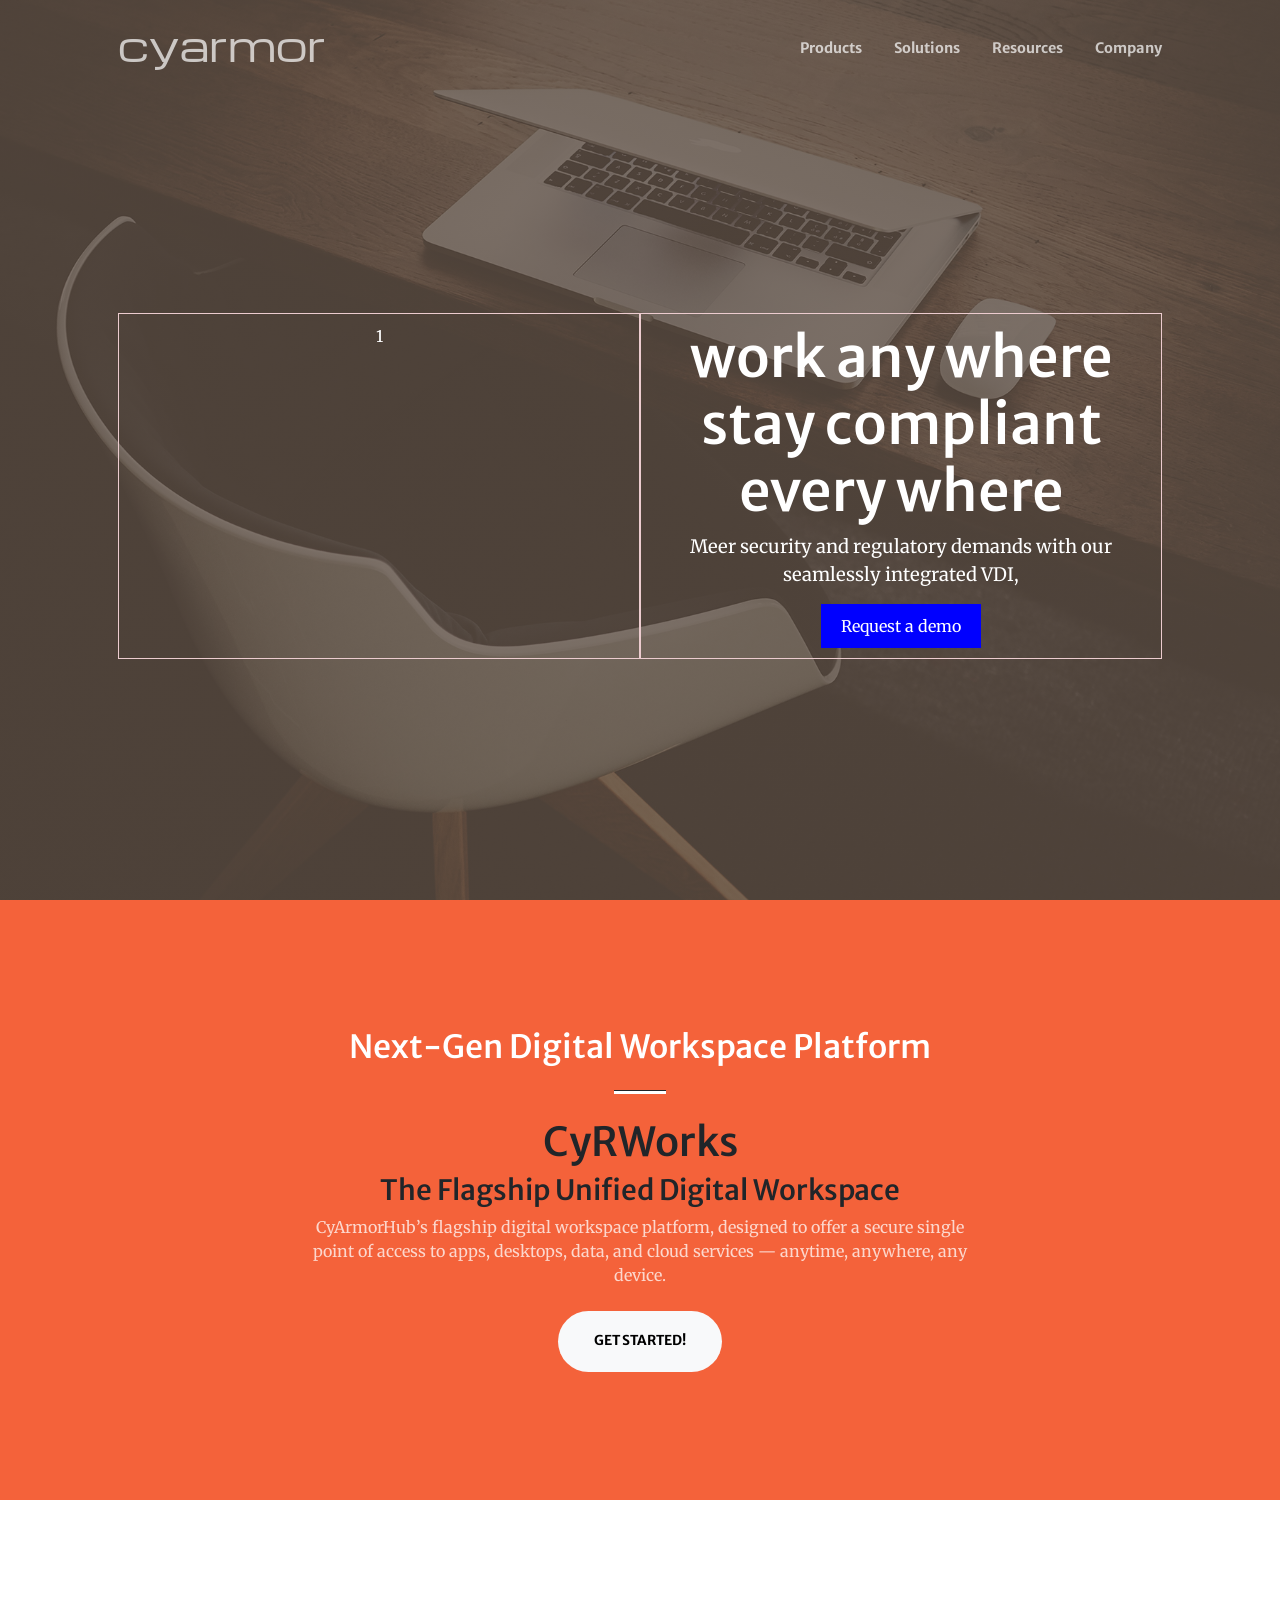
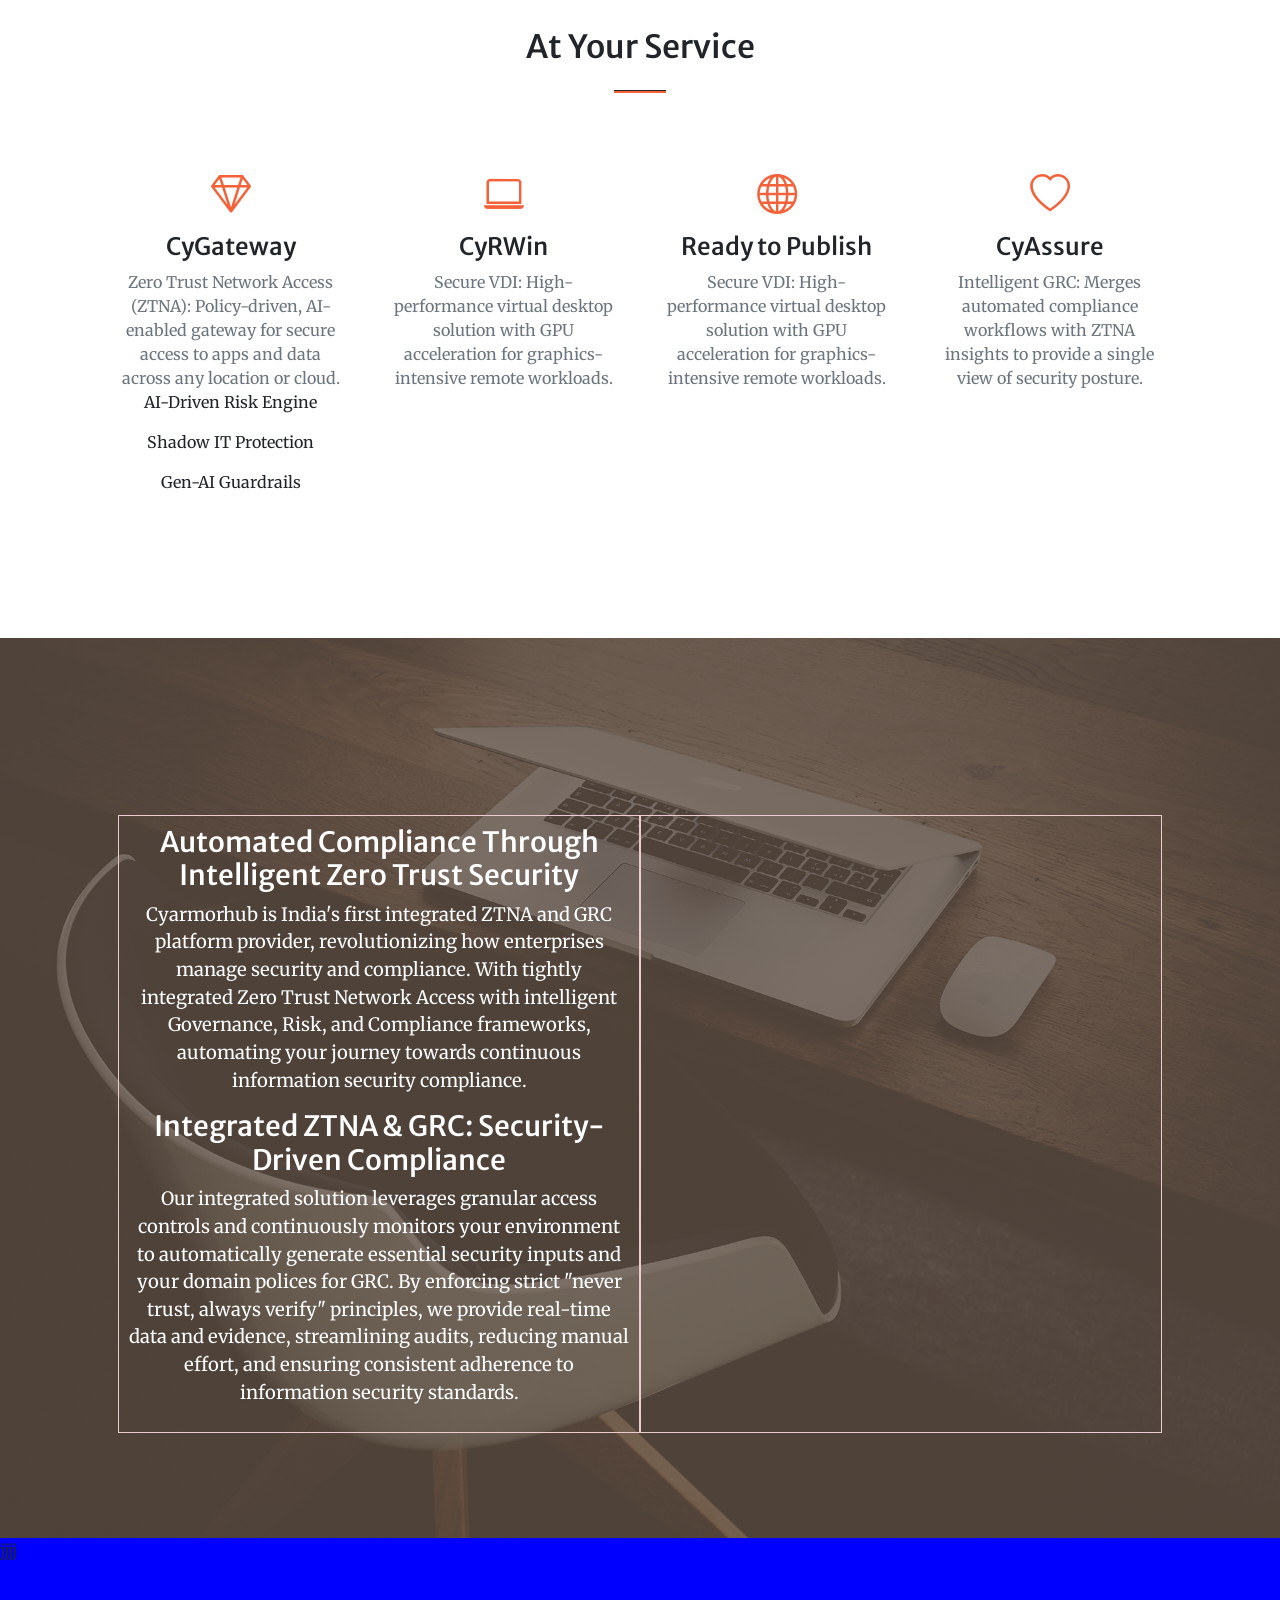
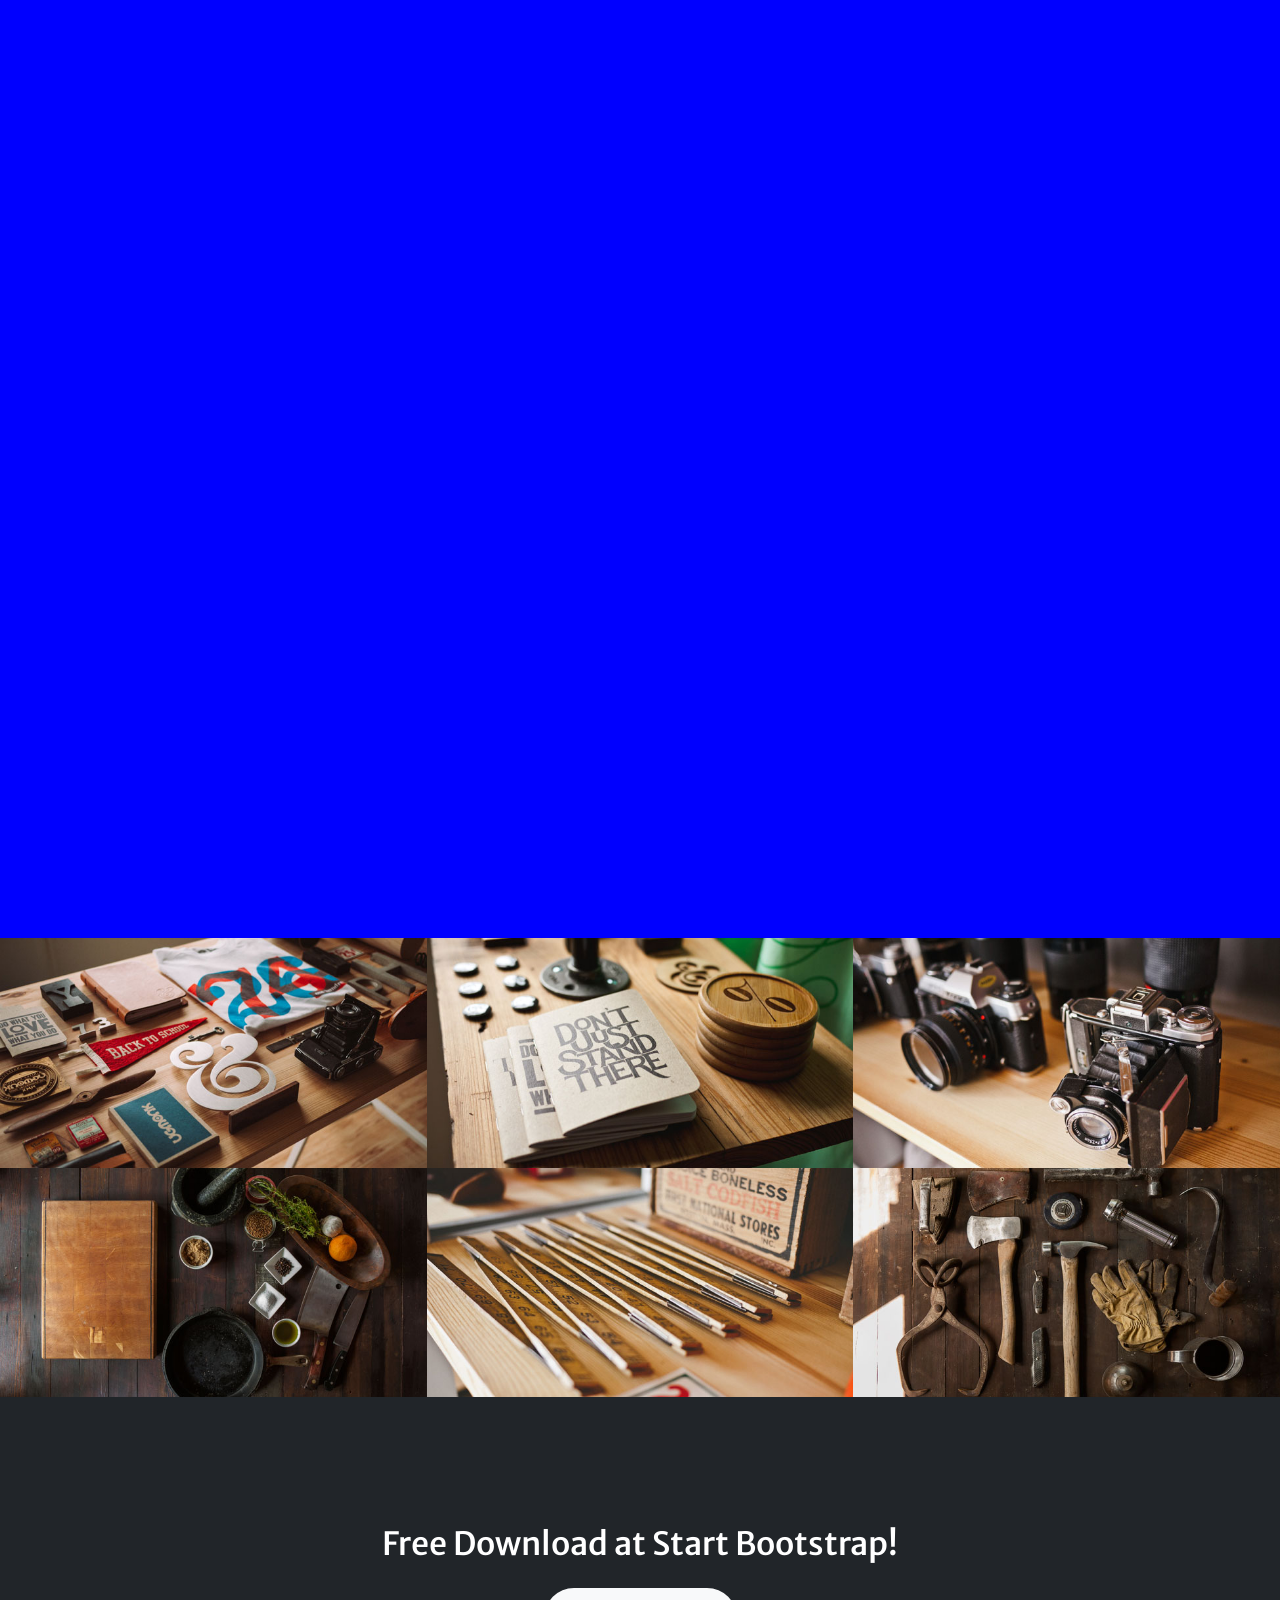
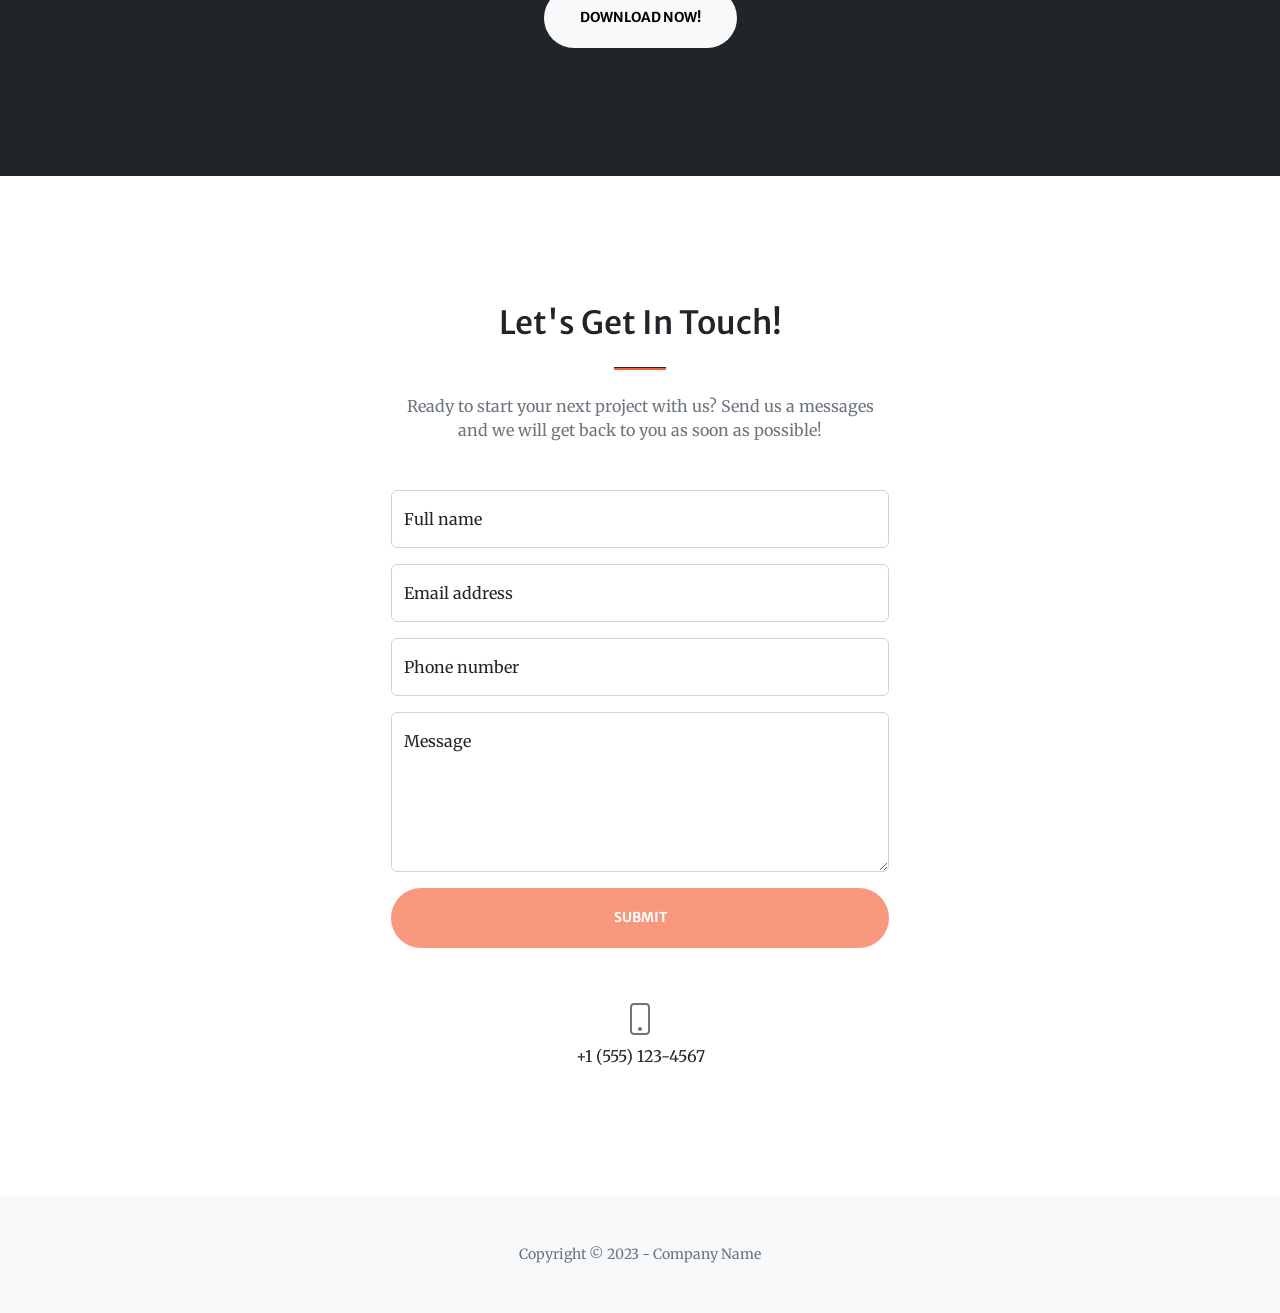
==== commit 2ee4988f: "CY Purple site updated to cy-purple folder" ====
--- a/index.html
+++ b/index.html
@@ -6,6 +6,9 @@
         <meta name="description" content="" />
         <meta name="author" content="" />
         <title>Creative - Start Bootstrap Theme</title>
+        <link rel="preconnect" href="https://fonts.googleapis.com">
+        <link rel="preconnect" href="https://fonts.gstatic.com" crossorigin>
+        <link href="https://fonts.googleapis.com/css2?family=Michroma&display=swap" rel="stylesheet">
         <!-- Favicon-->
         <link rel="icon" type="image/x-icon" href="assets/favicon.ico" />
         <!-- Bootstrap Icons-->
@@ -22,7 +25,7 @@
         <!-- Navigation-->
         <nav class="navbar navbar-expand-lg navbar-light fixed-top py-3" id="mainNav">
             <div class="container px-4 px-lg-5">
-                <a class="navbar-brand" href="#page-top">Start Bootstrap</a>
+                <a class="navbar-brand" href="#page-top"><h1 class="mc">cyarmor</h1></a>
                 <button class="navbar-toggler navbar-toggler-right" type="button" data-bs-toggle="collapse" data-bs-target="#navbarResponsive" aria-controls="navbarResponsive" aria-expanded="false" aria-label="Toggle navigation"><span class="navbar-toggler-icon"></span></button>
                 <div class="collapse navbar-collapse" id="navbarResponsive">
                     <ul class="navbar-nav ms-auto my-2 my-lg-0">
--- a/css/styles.css
+++ b/css/styles.css
@@ -85,6 +85,25 @@
   box-sizing: border-box;
 }
 
+.mc {
+    font-family: "Michroma", sans-serif;
+    font-weight: 400;
+    font-style: normal;
+}
+
+h1 {
+    font-size: 3rem;
+}
+
+h2 {
+    font-size: 2rem;
+}
+
+h3{
+    font-size: 1rem;
+}
+
+
 @media (prefers-reduced-motion: no-preference) {
   :root {
     scroll-behavior: smooth;
